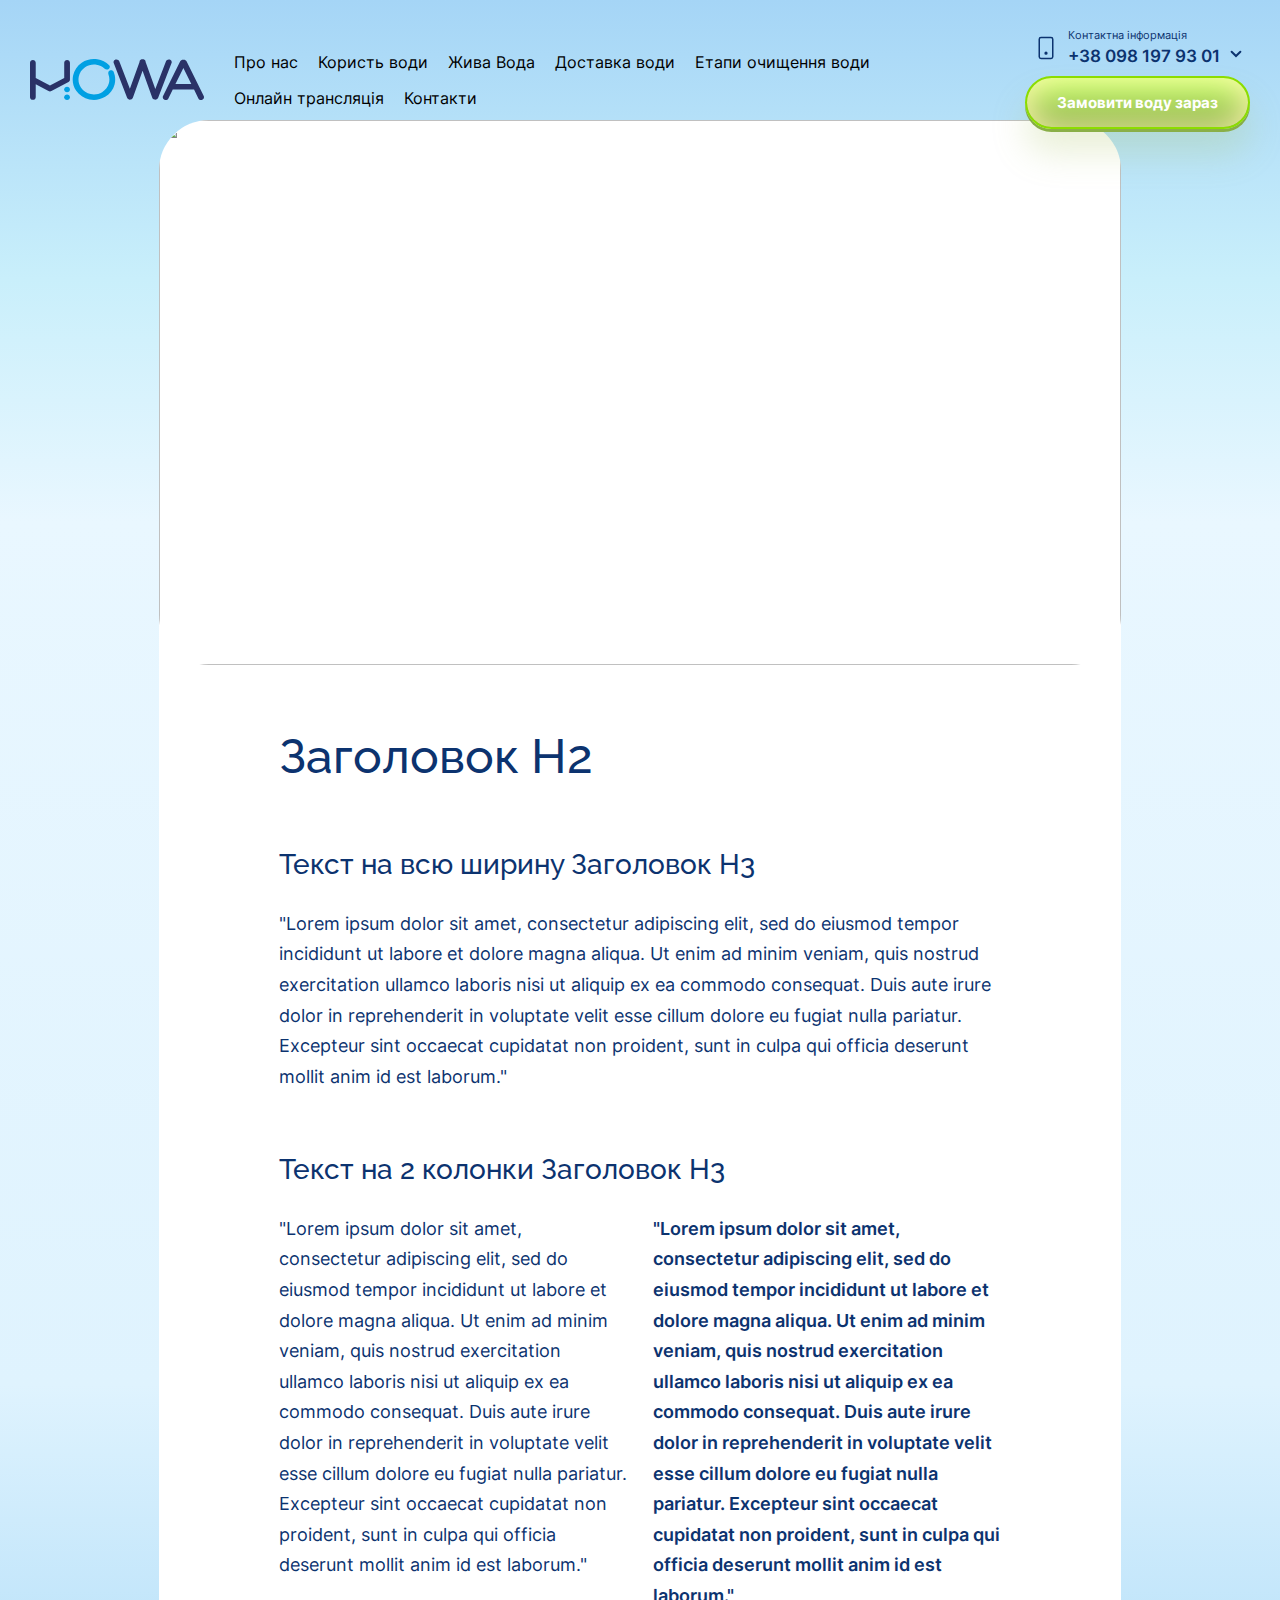
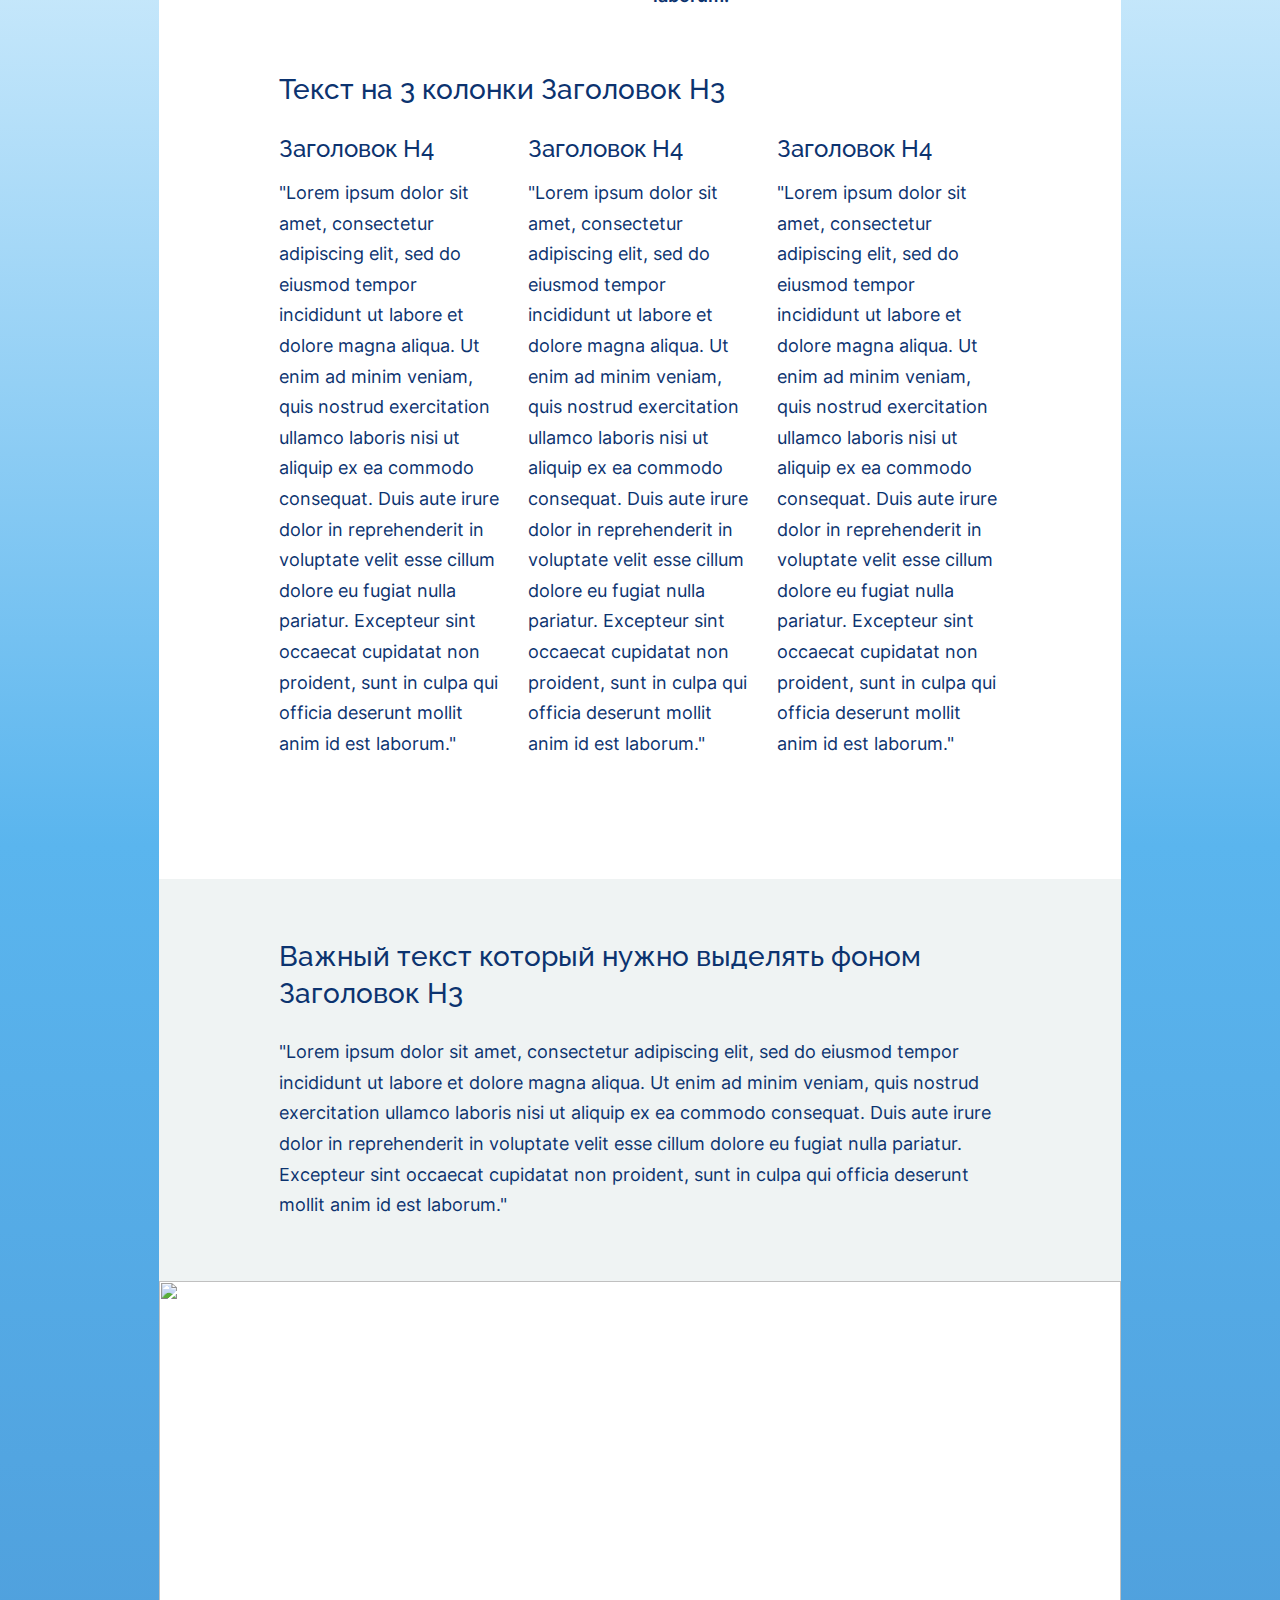
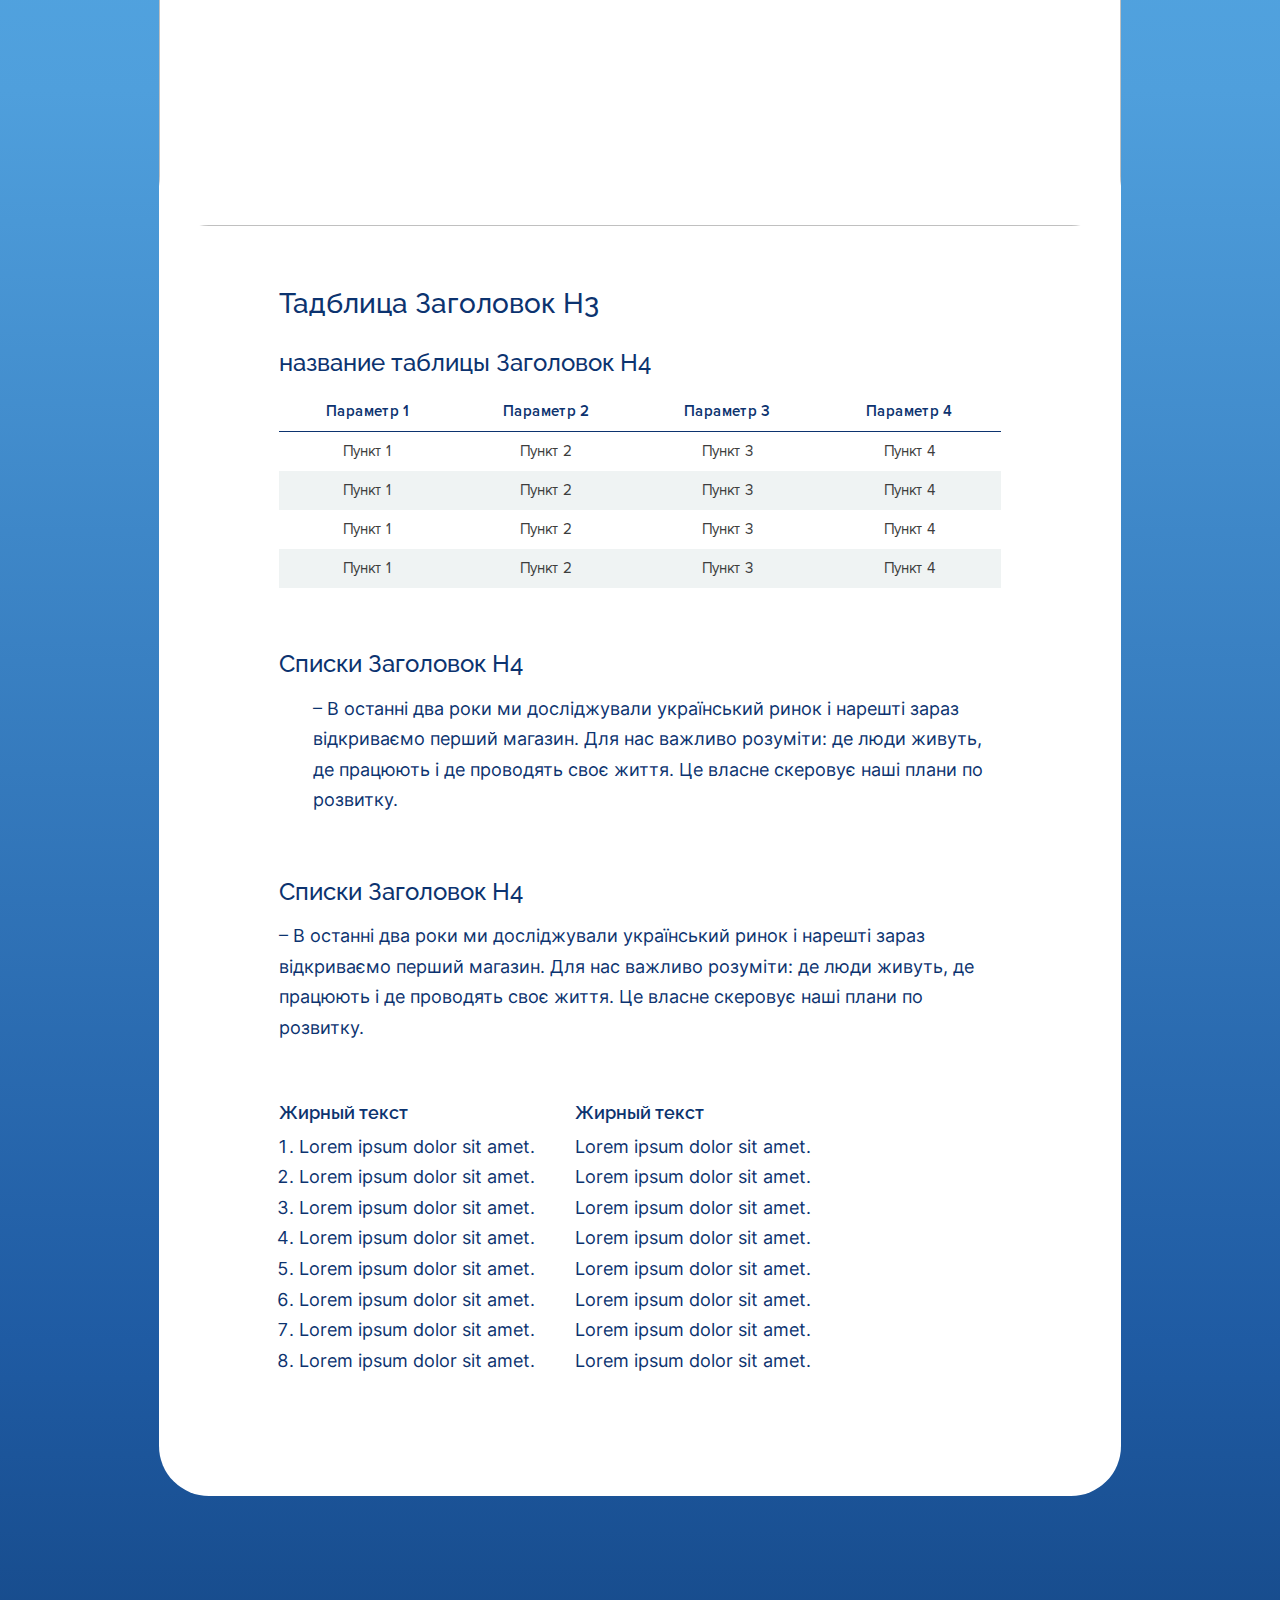
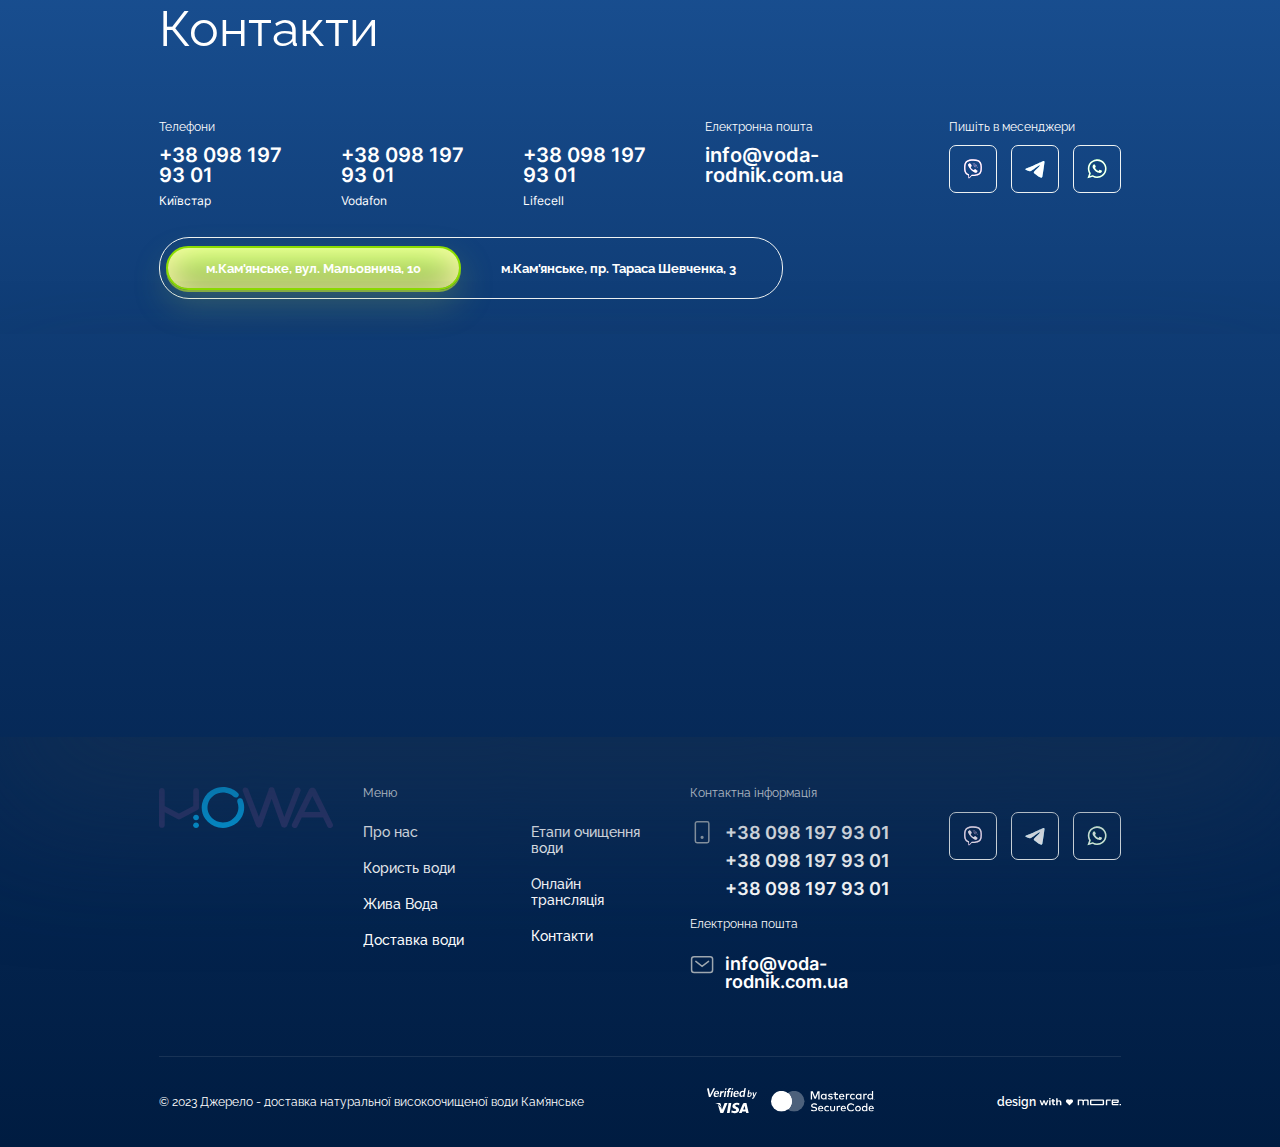
==== template.html @ c8706d74 "s" ====
<!DOCTYPE html>
<html lang="en">

<!DOCTYPE html>
<html lang="ru">
<head>
    <meta charset="utf-8">
    <meta http-equiv="X-UA-Compatible" content="IE=edge">
    <meta name="viewport" content="width=device-width, initial-scale=1.0">
    <title>Название</title>
    <meta name="description" content="Описание">
    <meta name="keywords" content="Ключевики">
    <meta name="author" content="Автор">
    <meta name="image" content="img/logo.png">
    <meta property="og:type" content="website">
    <meta property="og:title" content="Название">
    <meta property="og:description" content="Описание">
    <meta property="og:image" content="img/logo.png">
    <meta property="og:url" content="https://example.com">
    <link rel="apple-touch-icon" sizes="57x57" href="img/apple-icon-57x57.png">
    <link rel="apple-touch-icon" sizes="60x60" href="img/apple-icon-60x60.png">
    <link rel="apple-touch-icon" sizes="72x72" href="img/apple-icon-72x72.png">
    <link rel="apple-touch-icon" sizes="76x76" href="img/apple-icon-76x76.png">
    <link rel="apple-touch-icon" sizes="114x114" href="img/apple-icon-114x114.png">
    <link rel="apple-touch-icon" sizes="120x120" href="img/apple-icon-120x120.png">
    <link rel="apple-touch-icon" sizes="144x144" href="img/apple-icon-144x144.png">
    <link rel="apple-touch-icon" sizes="152x152" href="img/apple-icon-152x152.png">
    <link rel="apple-touch-icon" sizes="180x180" href="img/apple-icon-180x180.png">
    <link rel="icon" type="image/png" sizes="192x192" href="img/android-icon-192x192.png">
    <link rel="icon" type="image/png" sizes="32x32" href="img/favicon-32x32.png">
    <link rel="icon" type="image/png" sizes="96x96" href="img/favicon-96x96.png">
    <link rel="icon" type="image/png" sizes="16x16" href="img/favicon-16x16.png">
    <link rel="manifest" href="img/manifest.json">
    <meta name="msapplication-TileImage" content="img/ms-icon-144x144.png">
    <meta name="msapplication-TileColor" content="#ffffff">
    <meta name="theme-color" content="#ffffff">
    <meta name="apple-mobile-web-app-title" content="Название">
    <meta name="apple-mobile-web-app-capable" content="yes">
    <meta name="format-detection" content="telephone=no">
    <meta name="format-detection" content="address=no">
    <link rel="stylesheet" href="https://cdn.jsdelivr.net/npm/swiper@8/swiper-bundle.min.css?_v=20230708220928" />
    <link rel="stylesheet" href="css/style.min.css?_v=20230708220928">
</head>

<body>
    <div class="wrapper">
        <header class="header">
    <div class="header__container">
        <div class="header__body">
            <a href="#" class="header__logo">
                <img src="img/logo.svg" alt="">
            </a>
            <nav id="menuBody" class="header__menu menu">
                <ul class="menu__list">
                    <li>
                        <a href="#" class="menu__link">
                            Про нас
                        </a>
                    </li>
                    <li>
                        <a href="#" class="menu__link">
                            Користь води
                        </a>
                    </li>
                    <li>
                        <a href="#" class="menu__link _new">
                            Жива Вода
                        </a>
                    </li>
                    <li>
                        <a href="#" class="menu__link">
                            Доставка води
                        </a>
                    </li>
                    <li>
                        <a href="#" class="menu__link">
                            Етапи очищення води
                        </a>
                    </li>
                    <li>
                        <a href="#" data-goto=".broadcast" class="menu__link">
                            Онлайн трансляція
                        </a>
                    </li>

                    <li>
                        <a href="#" data-goto=".contacts" class="menu__link">
                            Контакти
                        </a>
                    </li>
                </ul>
            </nav>
            <div class="header__right">
                <div class="header__items header-items">
                    <div class="header-items__icon">
                        <img src="img/icons/phone.svg" alt="">
                    </div>
                    <div class="header-items__content">
                        <div class="header-items__label">
                            Контактна інформація
                        </div>
                        <div class="header-items__dropdown header-items-dropdown">
                            <button type="button" class="header-items-dropdown__content">
                                <div class="header-items__link">+38 098 197 93 01</div>
                                <span class="header-items__arrow">
                                    <img src="img/icons/arrow.svg" alt="">
                                </span>
                            </button>
                            <ul class="header-items-dropdown__list">
                                <li>
                                    <a href="tel:+38 098 197 93 01" class="header-items-dropdown__link">+38 098 197 93 01</a>
                                </li>
                                <li>
                                    <a href="tel:+38 098 197 93 01" class="header-items-dropdown__link">+38 098 197 93 01</a>
                                </li>
                            </ul>
                        </div>
                    </div>
                </div>
                <a href="#" class="header__button button">
                    Замовити воду зараз
                </a>
                <button id="menuIcon" type="button" class="header__menu-icon">
                    <span></span>
                </button>
            </div>
        </div>
    </div>
</header>
        <main class="main">
            <section class="text-page _has-bottom-item">
    <div class="text-page__container container">
        <div class="text-page__body">
            <div class="text-page__intro text-page-intro">
                <div class="text-page-intro__image">
                    <picture><source srcset="img/text-page-intro.webp" type="image/webp"><img src="img/text-page-intro.png" alt=""></picture>
                </div>
                <div class="text-page-intro__content">
                    <h1 class="text-page-intro__title title">
                        Заголовок Н1
                    </h1>
                    <p>
                        Текст опису
                    </p>
                </div>
            </div>
            <div class="text-page__content text-page-content">
                <div class="text-page-content__container">
                    <h2>
                        Заголовок Н2
                    </h2>
                    <div class="text-page-content__item">
                        <h3>
                            Текст на всю ширину Заголовок Н3
                        </h3>
                        <p>
                            "Lorem ipsum dolor sit amet, consectetur adipiscing elit, sed do eiusmod tempor incididunt ut labore et dolore magna aliqua. Ut enim ad minim veniam, quis nostrud exercitation ullamco laboris nisi ut aliquip ex ea commodo consequat. Duis aute irure dolor in reprehenderit in voluptate velit esse cillum dolore eu fugiat nulla pariatur. Excepteur sint occaecat cupidatat non proident, sunt in culpa qui officia deserunt mollit anim id est laborum."
                        </p>
                    </div>
                    <div class="text-page-content__item">
                        <h3>
                            Текст на 2 колонки Заголовок Н3
                        </h3>
                        <div class="text-page-content__row text-page-content__row_col-2">
                            <p>
                                "Lorem ipsum dolor sit amet, consectetur adipiscing elit, sed do eiusmod tempor incididunt ut labore et dolore magna aliqua. Ut enim ad minim veniam, quis nostrud exercitation ullamco laboris nisi ut aliquip ex ea commodo consequat. Duis aute irure dolor in reprehenderit in voluptate velit esse cillum dolore eu fugiat nulla pariatur. Excepteur sint occaecat cupidatat non proident, sunt in culpa qui officia deserunt mollit anim id est laborum."
                            </p>
                            <p class="bold">
                                "Lorem ipsum dolor sit amet, consectetur adipiscing elit, sed do eiusmod tempor incididunt ut labore et dolore magna aliqua. Ut enim ad minim veniam, quis nostrud exercitation ullamco laboris nisi ut aliquip ex ea commodo consequat. Duis aute irure dolor in reprehenderit in voluptate velit esse cillum dolore eu fugiat nulla pariatur. Excepteur sint occaecat cupidatat non proident, sunt in culpa qui officia deserunt mollit anim id est laborum."
                            </p>
                        </div>
                    </div>
                    <div class="text-page-content__item">
                        <h3>
                            Текст на 3 колонки Заголовок Н3
                        </h3>
                        <div class="text-page-content__row text-page-content__row_col-3">
                            <div class="text-page-content__column">
                                <h4>
                                    Заголовок Н4
                                </h4>
                                <p>
                                    "Lorem ipsum dolor sit amet, consectetur adipiscing elit, sed do eiusmod tempor incididunt ut labore et dolore magna aliqua. Ut enim ad minim veniam, quis nostrud exercitation ullamco laboris nisi ut aliquip ex ea commodo consequat. Duis aute irure dolor in reprehenderit in voluptate velit esse cillum dolore eu fugiat nulla pariatur. Excepteur sint occaecat cupidatat non proident, sunt in culpa qui officia deserunt mollit anim id est laborum."
                                </p>
                            </div>
                            <div class="text-page-content__column">
                                <h4>
                                    Заголовок Н4
                                </h4>
                                <p>
                                    "Lorem ipsum dolor sit amet, consectetur adipiscing elit, sed do eiusmod tempor incididunt ut labore et dolore magna aliqua. Ut enim ad minim veniam, quis nostrud exercitation ullamco laboris nisi ut aliquip ex ea commodo consequat. Duis aute irure dolor in reprehenderit in voluptate velit esse cillum dolore eu fugiat nulla pariatur. Excepteur sint occaecat cupidatat non proident, sunt in culpa qui officia deserunt mollit anim id est laborum."
                                </p>
                            </div>
                            <div class="text-page-content__column">
                                <h4>
                                    Заголовок Н4
                                </h4>
                                <p>
                                    "Lorem ipsum dolor sit amet, consectetur adipiscing elit, sed do eiusmod tempor incididunt ut labore et dolore magna aliqua. Ut enim ad minim veniam, quis nostrud exercitation ullamco laboris nisi ut aliquip ex ea commodo consequat. Duis aute irure dolor in reprehenderit in voluptate velit esse cillum dolore eu fugiat nulla pariatur. Excepteur sint occaecat cupidatat non proident, sunt in culpa qui officia deserunt mollit anim id est laborum."
                                </p>
                            </div>
                        </div>
                    </div>
                </div>

            </div>
            <div class="text-page-content__item _has-bg">
                <h3>
                    Важный текст который нужно выделять фоном Заголовок Н3
                </h3>
                <p>
                    "Lorem ipsum dolor sit amet, consectetur adipiscing elit, sed do eiusmod tempor incididunt ut labore et dolore magna aliqua. Ut enim ad minim veniam, quis nostrud exercitation ullamco laboris nisi ut aliquip ex ea commodo consequat. Duis aute irure dolor in reprehenderit in voluptate velit esse cillum dolore eu fugiat nulla pariatur. Excepteur sint occaecat cupidatat non proident, sunt in culpa qui officia deserunt mollit anim id est laborum."
                </p>
            </div>
        </div>
    </div>
</section>

<section class="text-page _has-top-item">
    <div class="text-page__container container">
        <div class="text-page__body">
            <div class="text-page__intro text-page-intro _sub">
                <div class="text-page-intro__image">
                    <picture><source srcset="img/text-page-intro.webp" type="image/webp"><img src="img/text-page-intro.png" alt=""></picture>
                </div>
                <div class="text-page-intro__content">
                    <h2 class="text-page-intro__subtitle">
                        Заголовок Н1
                    </р>
                    <p>
                        Текст опису
                    </p>
                </div>
            </div>
            <div class="text-page__content text-page-content">
                <div class="text-page-content__container">
                    <div class="text-page-content__item">
                        <h3>
                            Тадблица Заголовок Н3
                        </h3>
                        <h4>
                            название таблицы Заголовок Н4
                        </h4>
                        <div class="text-page__table text-page-table">
                            <div class="text-page-table__wrapper">
                                <table>
                                    <thead>
                                        <tr>
                                            <th>
                                                Параметр 1
                                            </th>
                                            <th>
                                                Параметр 2
                                            </th>
                                            <th>
                                                Параметр 3
                                            </th>
                                            <th>
                                                Параметр 4
                                            </th>
                                        </tr>
                                    </thead>
                                    <tbody>
                                        <tr>
                                            <td>
                                                Пункт 1
                                            </td>
                                            <td>
                                                Пункт 2
                                            </td>
                                            <td>
                                                Пункт 3
                                            </td>
                                            <td>
                                                Пункт 4
                                            </td>
                                        </tr>
                                        <tr>
                                            <td>
                                                Пункт 1
                                            </td>
                                            <td>
                                                Пункт 2
                                            </td>
                                            <td>
                                                Пункт 3
                                            </td>
                                            <td>
                                                Пункт 4
                                            </td>
                                        </tr>
                                        <tr>
                                            <td>
                                                Пункт 1
                                            </td>
                                            <td>
                                                Пункт 2
                                            </td>
                                            <td>
                                                Пункт 3
                                            </td>
                                            <td>
                                                Пункт 4
                                            </td>
                                        </tr>
                                        <tr>
                                            <td>
                                                Пункт 1
                                            </td>
                                            <td>
                                                Пункт 2
                                            </td>
                                            <td>
                                                Пункт 3
                                            </td>
                                            <td>
                                                Пункт 4
                                            </td>
                                        </tr>
                                    </tbody>
                                </table>
                            </div>
                           
                        </div>
                    </div>
                    <div class="text-page-content__item">
                        <h4>
                            Списки Заголовок Н4
                        </h4>
                        <blockquote>
                            – В останні два роки ми досліджували український ринок і нарешті зараз відкриваємо перший магазин. Для нас важливо розуміти: де люди живуть, де працюють і де проводять своє життя. Це власне скеровує наші плани по розвитку.
                        </blockquote>
                    </div>
                    <div class="text-page-content__item">
                        <h4>
                            Списки Заголовок Н4
                        </h4>
                        <p>
                            – В останні два роки ми досліджували український ринок і нарешті зараз відкриваємо перший магазин. Для нас важливо розуміти: де люди живуть, де працюють і де проводять своє життя. Це власне скеровує наші плани по розвитку.
                        </p>
                    </div>
                </div>
                <div class="text-page-content__item ">
                    <div class="text-page-content__lists">
                        <div class="text-page-content__list-item">
                            <div class="text-page-content__label">
                                Жирный текст
                            </div>
                            <ol>
                                <li>
                                    Lorem ipsum dolor sit amet.
                                </li>
                                <li>
                                    Lorem ipsum dolor sit amet.
                                </li>
    
                                <li>
                                    Lorem ipsum dolor sit amet.
                                </li>
                                <li>
                                    Lorem ipsum dolor sit amet.
                                </li>
                                <li>
                                    Lorem ipsum dolor sit amet.
                                </li>
                                <li>
                                    Lorem ipsum dolor sit amet.
                                </li>
    
                                <li>
                                    Lorem ipsum dolor sit amet.
                                </li>
                                <li>
                                    Lorem ipsum dolor sit amet.
                                </li>
                            </ol>
                        </div>
                        <div class="text-page-content__list-item">
                            <div class="text-page-content__label">
                                Жирный текст
                            </div>
                            <ul>
                                <li>
                                    Lorem ipsum dolor sit amet.
                                </li>
                                <li>
                                    Lorem ipsum dolor sit amet.
                                </li>
    
                                <li>
                                    Lorem ipsum dolor sit amet.
                                </li>
                                <li>
                                    Lorem ipsum dolor sit amet.
                                </li>
                                <li>
                                    Lorem ipsum dolor sit amet.
                                </li>
                                <li>
                                    Lorem ipsum dolor sit amet.
                                </li>
    
                                <li>
                                    Lorem ipsum dolor sit amet.
                                </li>
                                <li>
                                    Lorem ipsum dolor sit amet.
                                </li>
                            </ul>
                        </div>
                    </div>
                </div>
            </div>
        </div>
    </div>
</section>
             <section class="contacts tab-section">
    <div class="contacts__container container">
        <div class="contacts__body">
            <h2 class="contacts__title title section__top">
                Контакти
            </h2>
            <div class="contacts__row">
                <div class="contacts__left">
                    <div class="contacts__label">
                        Телефони
                    </div>
                    <div class="contacts__links">
                        <a href="tel:+38 098 197 93 01" class="contacts__link">
                            +38 098 197 93 01
                            <span>Київстар</span>
                        </a>
                        <a href="tel:+38 098 197 93 01" class="contacts__link">
                            +38 098 197 93 01
                            <span>Vodafon</span>
                        </a>
                        <a href="tel:+38 098 197 93 01" class="contacts__link">
                            +38 098 197 93 01
                            <span>Lifecell</span>
                        </a>
                    </div>

                </div>
                <div class="contacts__middle">
                    <div class="contacts__label">
                        Електронна пошта
                    </div>
                    <a href="mailto:info@voda-rodnik.com.ua" class="contacts__link">
                        info@voda-rodnik.com.ua
                    </a>
                </div>
                <div class="contacts__right">
                    <div class="contacts__label">
                        Пишіть в месенджери
                    </div>
                    <div class="contacts__socials">
                        <a href="#" class="contacts__social-link">
                            <img src="img/icons/viber.svg" alt="">
                        </a>
                        <a href="#" class="contacts__social-link">
                            <img src="img/icons/telega.svg" alt="">
                        </a>
                        <a href="#" class="contacts__social-link">
                            <img src="img/icons/WhatsApp.svg" alt="">
                        </a>
                    </div>
                </div>
            </div>
        </div>
        <div class="contacts__wrapper">
            <div class="contacts__buttons">
                <button type="button" class="contacts__button tab__btn _active">
                    <span>м.Кам'янське, вул. Мальовнича, 10</span>
                    
                </button>
                <button type="button" class="contacts__button tab__btn ">
                    <span> м.Кам'янське, пр. Тараса Шевченка, 3</span>
                   
                </button>
            </div>
        </div>
       
    </div>
    <div class="contacts__map">
        <div class="contacts__map-item tab__slide _active">
            <iframe src="https://www.google.com/maps/embed?pb=!1m18!1m12!1m3!1d2636.594251889637!2d22.284338776256405!3d48.636745971302894!2m3!1f0!2f0!3f0!3m2!1i1024!2i768!4f13.1!3m3!1m2!1s0x47391830ccabbdd9%3A0xfbc92c53608a198a!2z0JzQsNC70YzQvtCy0L3QuNGH0LAsIDEwLCDQo9C20LPQvtGA0L7QtCwg0JfQsNC60LDRgNC_0LDRgtGB0YzQutCwINC-0LHQu9Cw0YHRgtGMLCDQo9C60YDQsNC40L3QsCwgODgwMDA!5e0!3m2!1sru!2srs!4v1688739239847!5m2!1sru!2srs" style="border:0;" allowfullscreen="" loading="lazy" referrerpolicy="no-referrer-when-downgrade"></iframe>
        </div>
        <div class="contacts__map-item tab__slide ">
            <iframe src="https://www.google.com/maps/embed?pb=!1m18!1m12!1m3!1d2642.8604561559637!2d34.608508976249!3d48.51673967128785!2m3!1f0!2f0!3f0!3m2!1i1024!2i768!4f13.1!3m3!1m2!1s0x40dbdba7dee20969%3A0x60dd41897fd92d33!2z0L_RgNC-0YHQvy4g0KLQsNGA0LDRgdCwINCo0LXQstGH0LXQvdC60LAsIDMsINCa0LDQvOKAmdGP0L3RgdGM0LrQtSwg0JTQvdGW0L_RgNC-0L_QtdGC0YDQvtCy0YHRjNC60LAg0L7QsdC70LDRgdGC0YwsINCj0LrRgNCw0LjQvdCwLCA1MTkwOQ!5e0!3m2!1sru!2srs!4v1688739274120!5m2!1sru!2srs"style="border:0;" allowfullscreen="" loading="lazy" referrerpolicy="no-referrer-when-downgrade"></iframe>
        </div>
    </div>
</section>
        </main>
        <footer class="footer">
    <div class="footer__container container">
        <div class="footer__body">
            <a href="/index.html" class="footer__logo">
                <img src="img/logo.svg" alt="logo">
            </a>
            <div class="footer__content">
                <nav class="footer__menu footer-menu">
                    <div class="footer-menu__label">
                        Меню
                    </div>
                    <ul class="footer-menu__list">
                        <li>
                            <a href="#" class="footer-menu__link">
                                Про нас
                            </a>
                        </li>
                        <li>
                            <a href="#" class="footer-menu__link">
                                Користь води
                            </a>
                        </li>
                        <li>
                            <a href="#" class="footer-menu__link">
                                Жива Вода
                            </a>
                        </li>
                        <li>
                            <a href="#" class="footer-menu__link">
                                Доставка води
                            </a>
                        </li>
                        <li>
                            <a href="#" data-goto=".about-company" class="footer-menu__link">
                                Етапи очищення води
                            </a>
                        </li>
                        <li>
                            <a href="#" data-goto=".broadcast" class="footer-menu__link">
                                Онлайн трансляція
                            </a>
                        </li>
                        <li>
                            <a href="" data-goto=".contacts" class="footer-menu__link">
                                Контакти
                            </a>
                        </li>
                    </ul>
                </nav>
                <div class="footer__links footer-links">
                    <div class="footer-links__label">
                        Контактна інформація
                    </div>
                    <div class="footer-links__content">
                        <div class="footer-links__icon">
                            <svg width="25" height="25" viewBox="0 0 25 25" fill="none"
                                xmlns="http://www.w3.org/2000/svg">
                                <path
                                    d="M5.3418 3.42115C5.3418 2.46961 6.11194 1.69824 7.06195 1.69824H17.1216C18.0717 1.69824 18.8418 2.46962 18.8418 3.42115V14.1165V20.9753C18.8418 21.9269 18.0717 22.6982 17.1216 22.6982H10.1466H7.06195C6.11194 22.6982 5.3418 21.9269 5.3418 20.9753L5.3418 18.2559L5.3418 3.42115Z"
                                    stroke="#9FA8B0" stroke-width="1.5" />
                                <circle cx="12.0918" cy="17.3527" r="0.859497" fill="#464646" stroke="#9FA8B0"
                                    stroke-width="1.5" />
                            </svg>
                        </div>
                        <div class="footer-links__row">
                            <a href="tel:+38 098 197 93 01" class="footer-links__link">
                                +38 098 197 93 01
                            </a>
                            <a href="tel:+38 098 197 93 01" class="footer-links__link">
                                +38 098 197 93 01
                            </a>
                            <a href="tel:+38 098 197 93 01" class="footer-links__link">
                                +38 098 197 93 01
                            </a>
                        </div>
                    </div>
                    <div class="footer-links__label">
                        Електронна пошта
                    </div>
                    <div class="footer-links__content">
                        <div class="footer-links__icon">
                            <svg width="25" height="25" viewBox="0 0 25 25" fill="none"
                                xmlns="http://www.w3.org/2000/svg">
                                <path
                                    d="M5.82879 10.3679L12.0918 15.4096L18.5493 10.3679M4.05044 21.4096H20.1332C21.491 21.4096 22.5918 20.3088 22.5918 18.951V8.11294C22.5918 6.75507 21.491 5.6543 20.1331 5.6543H4.05044C2.69257 5.6543 1.5918 6.75507 1.5918 8.11294L1.5918 18.951C1.5918 20.3088 2.69257 21.4096 4.05044 21.4096Z"
                                    stroke="#9FA8B0" stroke-width="1.5" stroke-linecap="round" />
                            </svg>

                        </div>
                        <div class="footer-links__row">
                            <a href="mailto:info@voda-rodnik.com.ua" class="footer-links__link">
                                info@voda-rodnik.com.ua
                            </a>
                        </div>
                    </div>
                </div>
                <div class="footer__socials footer-socials">
                    <div class="footer__label">

                    </div>
                    <div class="footer-socials__row">
                        <a href="#" class="footer-socials__link">
                            <img src="img/icons/viber.svg" alt="viber">
                        </a>
                        <a href="#" class="footer-socials__link">
                            <img src="img/icons/telega.svg" alt="telega">
                        </a>
                        <a href="#" class="footer-socials__link">
                            <img src="img/icons/WhatsApp.svg" alt="WhatsApp">
                        </a>
                    </div>
                </div>
            </div>
        </div>
        <div class="footer__bottom footer-bottom">
            <div class="footer-bottom__copy">
                © 2023 Джерело - доставка натуральної високоочищеної води Кам'янське
            </div>
            <div class="footer-bottom__icons">
                <div class="footer-bottom__icon">
                    <svg width="50" height="27" viewBox="0 0 50 27" fill="none" xmlns="http://www.w3.org/2000/svg">
                        <path fill-rule="evenodd" clip-rule="evenodd"
                            d="M3.51017 9.98974H1.88014L0 1.52305L1.80132 1.22211L3.08788 7.84817L6.36449 1.30964H8.09482L3.51017 9.98974Z"
                            fill="white" />
                        <path fill-rule="evenodd" clip-rule="evenodd"
                            d="M11.9866 7.2227H8.0998C7.99367 8.39998 8.54133 8.91367 9.46922 8.91367C10.2467 8.91367 10.9306 8.62537 11.6665 8.16201L11.6608 9.33928C10.9389 9.79024 10.1048 10.0784 9.12673 10.0784C7.43424 10.0784 6.31645 9.11389 6.65238 6.93431C6.95515 4.96807 8.31702 3.77845 9.89682 3.77845C11.7149 3.77845 12.3194 5.14359 12.0552 6.85954C12.036 6.98473 12 7.13499 11.9866 7.2227ZM9.69928 4.81799C9.09734 4.81799 8.53495 5.29367 8.26974 6.28336H10.6769C10.7213 5.34379 10.4263 4.81799 9.69928 4.81799ZM14.5201 6.4838L13.9857 9.95318H12.4813L13.4131 3.90334H14.6921L14.6929 5.11841C15.2022 4.41708 15.8948 3.82856 16.8427 3.77845L16.8514 5.26875C15.9014 5.33145 15.0467 5.83233 14.5201 6.4838ZM16.8316 9.95318L17.7638 3.90334H19.2682L18.3364 9.95318H16.8316ZM18.6849 2.889C18.1835 2.889 17.8362 2.5382 17.9134 2.03732C17.9925 1.52385 18.4498 1.16047 18.9512 1.16047C19.4402 1.16047 19.7853 1.52385 19.7063 2.03732C19.629 2.5382 19.1739 2.889 18.6849 2.889ZM23.4351 2.25011C22.9208 2.25011 22.6103 2.47549 22.5274 3.01441L22.3902 3.90334H23.5438L23.5427 5.13074H22.2012L21.4581 9.95318H19.9663L20.7093 5.13074H19.8316L20.0207 3.90334H20.8982L21.0584 2.86381C21.2648 1.52385 22.1946 1.02272 23.4359 1.02272C23.6993 1.02272 23.896 1.04791 24.0428 1.07283L24.0541 2.30022C23.9073 2.2753 23.6856 2.25011 23.4351 2.25011ZM23.4513 9.95318L24.3834 3.90334H25.8878L24.956 9.95318H23.4513ZM25.3045 2.889C24.8031 2.889 24.456 2.5382 24.5332 2.03732C24.6122 1.52385 25.0695 1.16047 25.5709 1.16047C26.0599 1.16047 26.4053 1.52385 26.3262 2.03732C26.249 2.5382 25.7936 2.889 25.3045 2.889ZM31.7212 7.2227H27.8343C27.7283 8.39998 28.2758 8.91367 29.2037 8.91367C29.9812 8.91367 30.6649 8.62537 31.401 8.16201L31.395 9.33928C30.6735 9.79024 29.8391 10.0784 28.861 10.0784C27.1686 10.0784 26.0509 9.11389 26.3866 6.93431C26.6897 4.96807 28.0515 3.77845 29.6313 3.77845C31.4494 3.77845 32.054 5.14359 31.7898 6.85954C31.7703 6.98473 31.7346 7.13499 31.7212 7.2227ZM29.4336 4.81799C28.8316 4.81799 28.2693 5.29367 28.0042 6.28336H30.4114C30.4558 5.34379 30.1605 4.81799 29.4336 4.81799ZM36.1778 9.95318L36.1815 9.11389C35.6759 9.62758 35.0174 10.0784 34.1772 10.0784C32.9107 10.0784 32.0403 9.13906 32.3547 7.09724C32.7019 4.84291 34.0976 3.84089 35.5017 3.84089C36.0788 3.84089 36.5274 3.94112 36.8714 4.06628L37.321 1.14787L38.8622 0.910156L37.4692 9.95318H36.1778ZM36.6804 5.30627C36.3314 5.13074 36.0564 5.04311 35.5424 5.04311C34.7524 5.04311 34.0774 5.68199 33.8727 7.00989C33.6916 8.1869 34.1081 8.73815 34.7726 8.73815C35.3241 8.73815 35.8006 8.41283 36.2789 7.91163L36.6804 5.30627ZM42.078 10.0102C41.3657 10.0102 40.7853 9.89602 40.2448 9.70658L41.2344 3.28361L42.4016 3.1031L41.9735 5.88298C42.3147 5.5794 42.7888 5.27583 43.3682 5.27583C44.3368 5.27583 44.9855 5.99711 44.7486 7.53383C44.4886 9.22245 43.4459 10.0102 42.078 10.0102ZM42.9187 6.28126C42.5388 6.28126 42.1574 6.53763 41.8199 6.87949L41.4997 8.95698C41.7243 9.04227 41.8798 9.08028 42.2026 9.08028C42.9243 9.08028 43.4286 8.64397 43.5893 7.60024C43.7254 6.71782 43.4317 6.28126 42.9187 6.28126ZM47.4336 10.1999C46.8514 11.3289 46.2751 11.6799 45.3918 11.6799C45.1922 11.6799 45.0814 11.6608 44.9813 11.6325L44.9739 10.6932C45.1202 10.7312 45.2771 10.7595 45.4955 10.7595C45.828 10.7595 46.1172 10.6079 46.3111 10.2757L46.4621 9.97214L45.4958 5.45608L46.7066 5.30443L47.2674 8.56785L48.7857 5.37082H49.9159L47.4336 10.1999Z"
                            fill="white" />
                        <path
                            d="M39.4467 16.0117H37.342C36.7056 16.0117 36.2162 16.2075 35.9225 16.8438L31.9088 25.997H34.7477C34.7477 25.997 35.2372 24.7733 35.3351 24.4797C35.6288 24.4797 38.4188 24.4797 38.8104 24.4797C38.9083 24.8223 39.153 25.9481 39.153 25.9481H41.6983L39.4467 16.0117ZM36.1183 22.4239C36.363 21.8365 37.1951 19.6338 37.1951 19.6338C37.1951 19.6828 37.4398 19.0465 37.5377 18.7038L37.7335 19.5849C37.7335 19.5849 38.272 21.9833 38.3699 22.4728H36.1183V22.4239Z"
                            fill="white" />
                        <path
                            d="M32.1049 22.7179C32.1049 24.7737 30.2449 26.1442 27.357 26.1442C26.1333 26.1442 24.9586 25.8995 24.3222 25.6058L24.7138 23.3542L25.0565 23.5011C25.9375 23.8926 26.5249 24.0395 27.6017 24.0395C28.3849 24.0395 29.217 23.7458 29.217 23.0605C29.217 22.62 28.8744 22.3263 27.7975 21.8368C26.7696 21.3474 25.3991 20.5642 25.3991 19.1447C25.3991 17.1868 27.3081 15.8652 30.0002 15.8652C31.0281 15.8652 31.9091 16.061 32.4475 16.3058L32.056 18.4595L31.8602 18.2637C31.3707 18.0679 30.7344 17.8721 29.8044 17.8721C28.7765 17.921 28.287 18.3616 28.287 18.7531C28.287 19.1937 28.8744 19.5363 29.8044 19.9768C31.3707 20.711 32.1049 21.5432 32.1049 22.7179Z"
                            fill="white" />
                        <path
                            d="M20.5046 16.0116L16.2462 25.9479H13.3583L10.9109 17.6268C12.673 18.7526 14.1414 20.5147 14.6799 21.7384L14.9735 22.7663L17.6167 15.9626H20.5046V16.0116Z"
                            fill="white" />
                        <path d="M21.6297 15.9626H24.3219L22.6087 25.9479H19.9166L21.6297 15.9626Z" fill="white" />
                        <path
                            d="M8.21759 16.1099L8.26654 15.9141H12.476C13.0634 15.9141 13.5039 16.1099 13.6508 16.7462L14.5808 21.1515C13.6508 18.802 11.4971 16.893 8.21759 16.1099Z"
                            fill="white" />
                    </svg>
                </div>
                <div class="footer-bottom__icon">
                    <svg width="104" height="22" viewBox="0 0 104 22" fill="none" xmlns="http://www.w3.org/2000/svg">
                        <g clip-path="url(#clip0_2523_1070)">
                            <circle cx="10.4061" cy="11.2586" r="10.4061" fill="white" />
                            <circle opacity="0.3" cx="23.0744" cy="11.2586" r="10.4061" fill="white" />
                            <path fill-rule="evenodd" clip-rule="evenodd"
                                d="M16.7403 3.00293C14.2643 4.90519 12.6683 7.89611 12.6683 11.2598C12.6683 14.6235 14.2643 17.6144 16.7403 19.5167C19.2163 17.6144 20.8122 14.6235 20.8122 11.2598C20.8122 7.89612 19.2163 4.90519 16.7403 3.00293Z"
                                fill="white" />
                            <path fill-rule="evenodd" clip-rule="evenodd"
                                d="M16.7403 19.5167C19.2163 17.6144 20.8122 14.6235 20.8122 11.2598C20.8122 7.89612 19.2163 4.90519 16.7403 3.00293C14.2643 4.90519 12.6683 7.89611 12.6683 11.2598C12.6683 14.6235 14.2643 17.6144 16.7403 19.5167Z"
                                fill="white" />
                            <path
                                d="M45.465 15.204C45.1338 14.9933 44.7771 14.8256 44.4037 14.705C44.0298 14.5857 43.6395 14.5257 43.2471 14.5271C43.0035 14.5249 42.7606 14.5526 42.5237 14.6096C42.3237 14.6562 42.1332 14.7369 41.9605 14.8482C41.8128 14.9437 41.6884 15.0712 41.5967 15.2213C41.5092 15.3697 41.4642 15.5394 41.4667 15.7117C41.4603 15.8643 41.4996 16.0154 41.5794 16.1456C41.6623 16.2688 41.7737 16.37 41.9042 16.4407C42.0665 16.5297 42.2399 16.5968 42.4197 16.6403C42.6467 16.6974 42.8767 16.7423 43.1085 16.7748L43.6543 16.8485C43.9712 16.8929 44.2841 16.9626 44.59 17.0568C44.8807 17.1442 45.1556 17.2775 45.4043 17.4517C45.6413 17.6188 45.8382 17.8367 45.9805 18.0896C46.1323 18.3764 46.2069 18.6979 46.1971 19.0224C46.2046 19.3943 46.1166 19.7618 45.9415 20.0898C45.773 20.3984 45.5376 20.6653 45.2527 20.8709C44.9473 21.0899 44.6056 21.253 44.2434 21.3525C43.8474 21.4641 43.4376 21.5196 43.0262 21.5174C42.7476 21.516 42.4695 21.4928 42.1945 21.448C41.901 21.4036 41.6114 21.3369 41.3281 21.2484C41.0595 21.1586 40.7987 21.0469 40.5484 20.9142C40.301 20.7877 40.0698 20.6319 39.8596 20.45L40.5484 19.4303C40.6973 19.565 40.8616 19.6814 41.0379 19.7774C41.4435 19.9999 41.8823 20.1552 42.3374 20.2374C42.5674 20.2804 42.8009 20.3021 43.0348 20.3025C43.2766 20.3056 43.5178 20.2808 43.7539 20.2287C43.9598 20.1837 44.1573 20.1061 44.3387 19.9988C44.4956 19.9063 44.6302 19.7804 44.7329 19.6299C44.8318 19.4826 44.8832 19.3084 44.8802 19.131C44.8863 18.8306 44.7171 18.5543 44.447 18.4236C44.0209 18.2249 43.5636 18.1016 43.0955 18.0592L42.4804 17.9724C42.1859 17.9314 41.8959 17.8632 41.614 17.7684C41.3433 17.6792 41.0899 17.5442 40.8646 17.3692C40.6418 17.1955 40.4599 16.9747 40.3318 16.7227C40.1855 16.4322 40.1112 16.1108 40.1152 15.7855C40.1087 15.4189 40.1935 15.0564 40.3621 14.731C40.5246 14.4248 40.7541 14.1592 41.0335 13.9544C41.3329 13.7368 41.6689 13.5752 42.0255 13.477C42.42 13.3648 42.8284 13.3093 43.2384 13.3121C43.7686 13.3053 44.2964 13.3829 44.8022 13.5422C45.2614 13.6912 45.6985 13.9014 46.1018 14.167L45.465 15.204ZM49.7751 15.8115C50.1309 15.8082 50.4835 15.8791 50.8104 16.0197C51.1178 16.153 51.3927 16.3513 51.6162 16.6012C51.8468 16.8641 52.0248 17.169 52.1404 17.4994C52.2709 17.8715 52.3353 18.2636 52.331 18.658V18.8836V19.1006H48.311C48.34 19.3216 48.4105 19.5351 48.5189 19.7297C48.6125 19.8969 48.7375 20.0442 48.8872 20.1636C49.0304 20.2756 49.1936 20.3595 49.368 20.411C49.548 20.464 49.7348 20.4903 49.9225 20.4891C50.2008 20.4869 50.4764 20.4355 50.7368 20.3371C51.0088 20.2348 51.262 20.0883 51.4863 19.9032L52.071 20.7494C51.765 21.0184 51.4065 21.2208 51.0184 21.3439C50.6377 21.4584 50.242 21.5154 49.8445 21.513C49.4624 21.5172 49.0829 21.448 48.7268 21.3092C48.4014 21.1788 48.1064 20.9823 47.8605 20.732C47.6101 20.4753 47.4154 20.1696 47.2887 19.8339C47.1488 19.4594 47.0798 19.0621 47.0851 18.6623C47.081 18.2672 47.1484 17.8746 47.2843 17.5037C47.4067 17.1686 47.5953 16.8616 47.8388 16.6012C48.0829 16.3477 48.3783 16.1495 48.7052 16.0197C49.0446 15.8797 49.4081 15.8075 49.7751 15.8071V15.8115ZM49.7535 16.8659C49.5615 16.8622 49.3705 16.8946 49.1903 16.9614C49.0283 17.0208 48.8807 17.1139 48.7571 17.2347C48.635 17.3605 48.5366 17.5076 48.467 17.6686C48.3887 17.8396 48.3348 18.0207 48.3067 18.2066H51.1137C51.0801 17.8399 50.9281 17.494 50.6805 17.2217C50.433 16.9779 50.0959 16.8476 49.7492 16.8615L49.7535 16.8659ZM56.0303 15.8115C56.4192 15.8078 56.805 15.8815 57.1652 16.0285C57.5015 16.1716 57.7985 16.3933 58.0316 16.6749L57.2735 17.4821C57.0992 17.3057 56.8973 17.1592 56.6758 17.0482C56.4552 16.9494 56.2156 16.9005 55.9739 16.905C55.7567 16.9027 55.5414 16.9455 55.3416 17.0308C55.151 17.1204 54.9813 17.249 54.8434 17.4083C54.6959 17.5665 54.5811 17.7523 54.5055 17.9551C54.3432 18.411 54.3432 18.9092 54.5055 19.3652C54.5806 19.5695 54.6954 19.7568 54.8434 19.9163C54.9861 20.0686 55.1585 20.1898 55.3502 20.2721C55.5501 20.3574 55.7654 20.4002 55.9826 20.3979C56.2378 20.3984 56.4897 20.3405 56.719 20.2287C56.938 20.1261 57.1397 19.99 57.3168 19.8252L58.049 20.6627C57.8057 20.9447 57.5002 21.1661 57.1566 21.3092C56.798 21.4566 56.4135 21.5304 56.026 21.5261C55.6256 21.5319 55.2281 21.4581 54.8563 21.3092C54.1737 21.0357 53.6386 20.4855 53.3835 19.7948C53.112 19.0643 53.112 18.2603 53.3835 17.5298C53.6387 16.8466 54.1682 16.3019 54.8434 16.0285C55.2189 15.8764 55.6209 15.801 56.026 15.8071L56.0303 15.8115ZM64.1091 19.0745C64.1192 19.4562 64.0452 19.8355 63.8926 20.1853C63.7629 20.4768 63.5706 20.7361 63.3295 20.9446C63.0944 21.1422 62.8217 21.2898 62.528 21.3785C61.9239 21.5639 61.2782 21.5639 60.674 21.3785C60.379 21.2897 60.105 21.1421 59.8683 20.9446C59.6256 20.7375 59.433 20.4778 59.3052 20.1853C59.1553 19.8347 59.0829 19.4558 59.0929 19.0745V15.9504H60.2798V18.9877C60.2738 19.2132 60.3075 19.4379 60.3794 19.6516C60.4394 19.8156 60.5357 19.964 60.661 20.0856C60.7839 20.2011 60.9323 20.2858 61.0942 20.3329C61.4333 20.4347 61.7948 20.4347 62.1338 20.3329C62.2957 20.2858 62.4442 20.2011 62.567 20.0856C62.6924 19.964 62.7886 19.8156 62.8486 19.6516C62.922 19.4382 62.9572 19.2135 62.9525 18.9877V15.9504H64.1395L64.1091 19.0745ZM68.4193 15.8115C68.5832 15.8108 68.747 15.8238 68.9088 15.8505C69.0569 15.8743 69.2021 15.9135 69.342 15.9677L69.0604 17.1392C68.9234 17.0705 68.7776 17.0209 68.6272 16.9918C68.4748 16.9588 68.3196 16.9413 68.1637 16.9397C67.9859 16.9375 67.8094 16.9699 67.6439 17.0351C67.4886 17.0969 67.3493 17.1933 67.2367 17.3172C67.1186 17.4511 67.0287 17.6075 66.9724 17.7771C66.906 17.9756 66.8737 18.1839 66.8772 18.3932V21.3743H65.6729V15.9504H66.8425V16.5621C67.0093 16.3129 67.2417 16.1147 67.514 15.9894C67.7978 15.8648 68.1051 15.8026 68.415 15.8071L68.4193 15.8115ZM72.383 15.8115C72.7388 15.8082 73.0913 15.8791 73.4183 16.0197C73.7255 16.153 74.0004 16.3513 74.2239 16.6012C74.4623 16.8623 74.6477 17.1674 74.7697 17.4994C74.9002 17.8716 74.9647 18.2636 74.9603 18.658V18.8836V19.1006H70.9144C70.9434 19.3216 71.014 19.5351 71.1224 19.7297C71.2159 19.8969 71.341 20.0442 71.4905 20.1636C71.6339 20.2756 71.797 20.3595 71.9714 20.411C72.1514 20.464 72.3382 20.4903 72.5258 20.4891C72.8041 20.4869 73.0798 20.4355 73.3403 20.3371C73.6122 20.2348 73.8654 20.0883 74.0896 19.9032L74.6788 20.7451C74.3729 21.0142 74.0144 21.2166 73.6261 21.3395C73.2454 21.4541 72.8497 21.5112 72.4522 21.5088C72.0701 21.5128 71.6908 21.4436 71.3346 21.3048C71.0092 21.1744 70.7142 20.9779 70.4683 20.7277C70.2179 20.471 70.0232 20.1652 69.8964 19.8295C69.7566 19.4551 69.6875 19.0577 69.6929 18.658C69.6887 18.2628 69.7563 17.8704 69.8922 17.4994C70.0118 17.1649 70.1974 16.8581 70.438 16.5969C70.682 16.3433 70.9774 16.1452 71.3043 16.0154C71.6454 15.8764 72.0103 15.8055 72.3786 15.8071L72.383 15.8115ZM72.3612 16.8659C72.1692 16.8622 71.9782 16.8946 71.7981 16.9614C71.6361 17.0208 71.4884 17.1139 71.365 17.2347C71.2427 17.3605 71.1444 17.5076 71.0747 17.6686C70.9965 17.8396 70.9425 18.0207 70.9144 18.2066H73.7301C73.6966 17.8399 73.5445 17.494 73.2969 17.2217C73.0474 16.9756 72.7067 16.8451 72.3569 16.8615L72.3612 16.8659ZM80.0329 13.2861C80.3754 13.2849 80.7169 13.3228 81.0509 13.3989C81.3679 13.471 81.6748 13.5818 81.9649 13.7287C82.2423 13.8694 82.5001 14.0459 82.7316 14.2538C82.9575 14.4548 83.1517 14.6889 83.3078 14.948L82.2421 15.6596C82.0044 15.3086 81.6847 15.0212 81.3108 14.8222C80.9104 14.612 80.4631 14.5075 80.0113 14.5184C79.6288 14.5144 79.2492 14.5852 78.8937 14.7268C78.5678 14.8625 78.2731 15.0632 78.0273 15.3168C77.7733 15.5781 77.5744 15.8881 77.4425 16.2281C77.1597 16.9834 77.1597 17.8158 77.4425 18.5712C77.5744 18.9112 77.7733 19.221 78.0273 19.4824C78.2731 19.7359 78.5678 19.9367 78.8937 20.0725C79.2492 20.2141 79.6288 20.2848 80.0113 20.2808C80.8909 20.3001 81.7207 19.8723 82.2161 19.1439L83.2558 19.9076C83.0867 20.1557 82.8857 20.3804 82.658 20.5759C82.4345 20.7787 82.1872 20.9535 81.9216 21.0966C81.638 21.239 81.3384 21.3469 81.0292 21.4176C80.1395 21.6148 79.2115 21.5453 78.3608 21.218C77.3684 20.829 76.5832 20.0426 76.1949 19.0485C75.7887 17.9928 75.7887 16.8237 76.1949 15.7681C76.5832 14.774 77.3684 13.9875 78.3608 13.5986C78.8928 13.3871 79.4606 13.2809 80.0329 13.2861ZM87.0071 15.7942C87.4045 15.7896 87.799 15.8633 88.168 16.0111C88.5117 16.1485 88.8251 16.3518 89.0908 16.6099C89.3524 16.8669 89.5601 17.1738 89.7015 17.5125C89.9954 18.2387 89.9954 19.0511 89.7015 19.7774C89.5601 20.1161 89.3524 20.4229 89.0908 20.68C88.8251 20.938 88.5117 21.1414 88.168 21.2788C87.4213 21.5694 86.593 21.5694 85.8462 21.2788C85.5022 21.1422 85.1885 20.9387 84.9235 20.68C84.6595 20.4289 84.4474 20.1281 84.2998 19.7948C84.006 19.0685 84.006 18.2562 84.2998 17.5298C84.4403 17.1917 84.6464 16.885 84.9062 16.6272C85.1712 16.3685 85.4849 16.165 85.8289 16.0285C86.2043 15.8764 86.6065 15.801 87.0115 15.8071L87.0071 15.7942ZM87.0071 16.9093C86.7772 16.9069 86.5492 16.9496 86.3357 17.0351C86.1343 17.1156 85.9514 17.2368 85.7986 17.3909C85.6454 17.5479 85.5246 17.7338 85.4433 17.9376C85.27 18.3917 85.27 18.8938 85.4433 19.3479C85.5246 19.5518 85.6454 19.7375 85.7986 19.8946C85.9515 20.0486 86.1344 20.1697 86.3357 20.2504C86.7674 20.4197 87.2469 20.4197 87.6785 20.2504C88.0876 20.0897 88.4132 19.7683 88.5795 19.3609C88.7529 18.9069 88.7529 18.4047 88.5795 17.9507C88.4976 17.7461 88.3754 17.5601 88.2201 17.404C88.0653 17.25 87.8811 17.1291 87.6785 17.0482C87.4665 16.9632 87.2398 16.9204 87.0115 16.9223L87.0071 16.9093ZM93.4745 15.7942C94.1376 15.7684 94.772 16.066 95.1769 16.5925V13.208H96.3595V21.3699H95.1769V20.719C94.9881 20.9607 94.7486 21.1576 94.4752 21.2961C94.1637 21.4475 93.8206 21.5219 93.4745 21.513C92.7521 21.52 92.0585 21.2299 91.5556 20.7104C91.3044 20.4467 91.1085 20.1355 90.9795 19.7948C90.701 19.0565 90.701 18.242 90.9795 17.5037C91.1102 17.1678 91.306 16.8611 91.5556 16.6012C92.0585 16.0817 92.7521 15.7916 93.4745 15.7984V15.7942ZM93.6175 16.9093C93.382 16.9056 93.1485 16.9529 92.933 17.0482C92.7386 17.1355 92.5646 17.2627 92.4219 17.4213C92.2804 17.5824 92.1715 17.7695 92.1014 17.9724C91.9508 18.4081 91.9508 18.8818 92.1014 19.3175C92.1715 19.5203 92.2804 19.7074 92.4219 19.8686C92.5646 20.0272 92.7386 20.1543 92.933 20.2417C93.3655 20.422 93.8521 20.422 94.2846 20.2417C94.4798 20.1572 94.6552 20.0332 94.8001 19.8772C94.9412 19.7273 95.0528 19.5521 95.1293 19.3609C95.2876 18.9146 95.2876 18.4273 95.1293 17.9811C95.0549 17.7787 94.9416 17.593 94.7957 17.4344C94.6506 17.2787 94.4752 17.1547 94.2803 17.0698C94.0721 16.9748 93.8463 16.9245 93.6175 16.9223V16.9093ZM100.289 15.7942C100.644 15.7908 100.997 15.8617 101.324 16.0024C101.631 16.1355 101.906 16.3339 102.13 16.5839C102.36 16.8467 102.538 17.1517 102.654 17.4821C102.784 17.8541 102.849 18.2462 102.844 18.6405V18.8662V19.0832H98.846C98.8743 19.3043 98.9449 19.5179 99.0539 19.7123C99.1474 19.8796 99.2724 20.027 99.4221 20.1462C99.5654 20.2583 99.7286 20.3422 99.9029 20.3936C100.083 20.4465 100.27 20.4728 100.457 20.4717C100.736 20.4696 101.011 20.4181 101.272 20.3198C101.544 20.2175 101.797 20.0708 102.021 19.8859L102.61 20.7277C102.304 20.9966 101.946 21.199 101.558 21.3221C101.177 21.4368 100.781 21.4938 100.384 21.4914C100.002 21.4955 99.6223 21.4263 99.2662 21.2875C98.9408 21.157 98.6457 20.9606 98.3998 20.7104C98.1495 20.4536 97.9548 20.1478 97.828 19.8122C97.6881 19.4376 97.6191 19.0404 97.6245 18.6405C97.6203 18.2455 97.6878 17.8529 97.8236 17.4821C97.9461 17.1469 98.1347 16.84 98.3781 16.5795C98.6222 16.326 98.9176 16.1277 99.2446 15.9981C99.5773 15.8688 99.9315 15.804 100.289 15.8071V15.7942ZM103.412 21.3569V21.0966H103.52V21.0401H103.238V21.0966H103.36V21.3699L103.412 21.3569ZM103.953 21.3569V21.0271H103.867L103.767 21.2527L103.667 21.0271H103.581V21.3569H103.641V21.1095L103.732 21.3221H103.793L103.884 21.1095V21.3569H103.953ZM100.267 16.8485C100.075 16.8448 99.8838 16.8772 99.7037 16.944C99.5417 17.0034 99.394 17.0966 99.2706 17.2174C99.1483 17.3432 99.05 17.4903 98.9803 17.6513C98.9021 17.8222 98.8482 18.0034 98.82 18.1893H101.627C101.596 17.818 101.444 17.4671 101.194 17.1913C100.942 16.9598 100.608 16.8407 100.267 16.8615V16.8485Z"
                                fill="white" />
                            <path
                                d="M48.5949 9.43849H47.2693V2.67814L44.8738 8.62706H43.479L41.0921 2.74324V9.43849H39.7579V1.22455H41.7896L44.1764 7.09535L46.5589 1.22455H48.5905L48.5949 9.43849ZM55.5691 9.43849H54.3432V8.76595C54.1474 9.01653 53.8989 9.22098 53.6154 9.36476C53.2929 9.52009 52.9379 9.59601 52.5801 9.58605C51.83 9.59402 51.1094 9.29272 50.5875 8.75289C50.3284 8.48308 50.1253 8.16455 49.9897 7.81562C49.7006 7.04952 49.7006 6.20401 49.9897 5.43781C50.1254 5.08902 50.3285 4.7705 50.5875 4.50057C51.1094 3.96071 51.83 3.65948 52.5801 3.66747C52.9383 3.65796 53.2935 3.73538 53.6154 3.8931C53.8988 4.0389 54.1471 4.2447 54.3432 4.49624V3.81933H55.5691V9.43849ZM52.7231 4.82601C52.4787 4.82184 52.2364 4.87069 52.0127 4.9692C51.8116 5.05984 51.6317 5.19135 51.4842 5.35538C51.3373 5.523 51.2241 5.71749 51.1506 5.92812C50.9942 6.38067 50.9942 6.87277 51.1506 7.32531C51.2248 7.53654 51.3395 7.73113 51.4885 7.89812C51.6359 8.06232 51.8159 8.19384 52.017 8.28431C52.466 8.47232 52.9715 8.47232 53.4205 8.28431C53.6221 8.19633 53.8034 8.0679 53.9533 7.90679C54.1043 7.74149 54.222 7.5485 54.2998 7.33837C54.4637 6.87516 54.4637 6.36961 54.2998 5.9064C54.222 5.69637 54.1043 5.50328 53.9533 5.33802C53.8032 5.1771 53.6219 5.04864 53.4205 4.96052C53.2002 4.86656 52.9624 4.8207 52.7231 4.82601ZM61.1874 5.2252C61.0849 5.16619 60.9794 5.1126 60.8712 5.06466C60.7303 5.0033 60.5856 4.95112 60.4381 4.90845C60.2787 4.8602 60.1167 4.82108 59.9529 4.7913C59.7814 4.75961 59.6074 4.74363 59.4331 4.74356C59.1592 4.7279 58.8867 4.79275 58.649 4.93014C58.4766 5.0309 58.3708 5.21615 58.3717 5.41609C58.3686 5.50437 58.3945 5.59135 58.4454 5.66349C58.497 5.73264 58.5636 5.78903 58.6404 5.82839C58.7335 5.87581 58.8326 5.91079 58.9349 5.93251C59.0476 5.95851 59.1688 5.98163 59.2987 6.00195L59.8792 6.08873C60.3952 6.14224 60.8889 6.32746 61.3131 6.62677C61.6692 6.8915 61.8718 7.31535 61.8545 7.75923C61.8571 8.01689 61.7976 8.27146 61.6812 8.50122C61.5596 8.7231 61.3893 8.9145 61.1832 9.06097C60.9412 9.23483 60.6696 9.36277 60.3817 9.43849C60.0286 9.53274 59.6642 9.57808 59.2987 9.573C59.1544 9.573 58.9869 9.56433 58.7963 9.54699C58.5904 9.52736 58.3863 9.49259 58.1855 9.44277C57.9605 9.38638 57.7404 9.31245 57.527 9.22148C57.3006 9.12494 57.0868 9.00109 56.8903 8.85273L57.4578 7.93279C57.5624 8.0139 57.6724 8.08783 57.787 8.15408C57.9154 8.22712 58.0502 8.28819 58.1898 8.33632C58.3521 8.39211 58.5187 8.43426 58.688 8.46216C58.8927 8.49554 59.1 8.51148 59.3074 8.50988C59.6357 8.52852 59.9633 8.46435 60.2604 8.32337C60.4554 8.23329 60.5818 8.0394 60.5853 7.82429C60.5824 7.66059 60.4935 7.51054 60.3514 7.42943C60.1245 7.3031 59.8736 7.22618 59.615 7.20386L59.0302 7.12574C58.514 7.0838 58.0208 6.89399 57.6093 6.57904C57.2866 6.30594 57.1063 5.89993 57.1198 5.47687C57.1163 5.21591 57.1726 4.9576 57.2845 4.72187C57.3917 4.49821 57.5506 4.30336 57.748 4.15344C57.9667 3.99111 58.2134 3.87049 58.4758 3.79764C58.7901 3.70976 59.1154 3.6674 59.4417 3.6718C59.8626 3.6694 60.282 3.72191 60.6893 3.82801C61.0519 3.91819 61.3984 4.06459 61.7159 4.26192L61.1874 5.2252ZM67.0008 4.93014H64.8348V7.37742C64.8345 7.54292 64.8624 7.70722 64.9171 7.86335C64.957 7.98411 65.0219 8.0951 65.1077 8.18886C65.1856 8.27235 65.2821 8.33632 65.3893 8.37538C65.5018 8.41623 65.6205 8.43675 65.7402 8.43615C65.9404 8.43456 66.1385 8.3963 66.325 8.32337C66.5155 8.25223 66.6983 8.16206 66.8708 8.05435L67.356 9.03496C67.1174 9.19478 66.8616 9.3272 66.5936 9.42982C66.2874 9.5435 65.9628 9.5995 65.6362 9.59472C65.0904 9.6265 64.5553 9.43371 64.1547 9.06097C63.7608 8.60304 63.5673 8.00573 63.6176 7.40343V4.93448H62.5043V3.81933H63.6176V2.1184H64.8479V3.81933H67.0137L67.0008 4.93014ZM70.7694 3.66747C71.1384 3.6628 71.5042 3.73521 71.8437 3.88008C72.1627 4.01812 72.448 4.22391 72.6797 4.48321C72.9197 4.75621 73.1051 5.07294 73.2255 5.41609C73.36 5.80228 73.426 6.20909 73.4205 6.6181V6.85234V7.07363H69.249C69.2794 7.3024 69.3529 7.52329 69.4656 7.72455C69.564 7.89204 69.6934 8.0393 69.8468 8.15847C69.9953 8.27415 70.1643 8.36103 70.3449 8.41443C70.5319 8.47003 70.726 8.49783 70.9211 8.49693C71.2169 8.49763 71.5104 8.44472 71.7874 8.3407C72.0678 8.23947 72.3297 8.09281 72.5628 7.90679L73.1736 8.77462C72.8561 9.0532 72.4844 9.26303 72.082 9.39076C71.6873 9.51033 71.2771 9.57021 70.8648 9.56861C70.4618 9.58266 70.0602 9.5178 69.6822 9.37771C69.3405 9.2439 69.0307 9.03995 68.7724 8.7789C68.5126 8.51227 68.3105 8.19464 68.179 7.84601C68.0336 7.45773 67.9616 7.04574 67.9668 6.63105C67.9616 6.22145 68.0306 5.81424 68.1703 5.42915C68.2974 5.08109 68.4934 4.76231 68.7465 4.49189C68.9901 4.23258 69.2852 4.02714 69.6128 3.88876C69.9796 3.73845 70.3732 3.66463 70.7694 3.6718V3.66747ZM70.7478 4.76092C70.5483 4.75724 70.3499 4.7911 70.1629 4.86071C70.0003 4.92516 69.8529 5.02267 69.7298 5.1471C69.6039 5.27266 69.5012 5.41958 69.4265 5.58099C69.3406 5.76103 69.2809 5.95243 69.249 6.14941H72.1599C72.1211 5.76701 71.9565 5.40832 71.6921 5.12974C71.4402 4.88384 71.0994 4.75077 70.7478 4.76092ZM77.6786 3.66747C77.8484 3.66639 78.0179 3.67945 78.1855 3.70651C78.3337 3.73232 78.4787 3.77302 78.6187 3.82801L78.3241 5.04296C78.1871 4.97332 78.0414 4.92225 77.891 4.89109C77.7328 4.85774 77.5717 4.84029 77.4101 4.83902C77.2263 4.83728 77.0439 4.87118 76.873 4.93882C76.7076 5.00214 76.5593 5.10316 76.4398 5.23388C76.3162 5.37264 76.2219 5.53496 76.1625 5.71122C76.0934 5.91656 76.0598 6.13228 76.063 6.34908V9.44277H74.837V3.80197H76.0499V4.43549C76.2216 4.18341 76.458 3.98251 76.7343 3.85404C77.0282 3.72736 77.3458 3.66522 77.6657 3.6718L77.6786 3.66747ZM81.8675 3.66747C82.2714 3.66333 82.672 3.74004 83.0458 3.8931C83.4019 4.03926 83.7171 4.2701 83.9642 4.56566L83.1801 5.40314C82.9983 5.22597 82.7892 5.07944 82.5606 4.9692C82.3318 4.86643 82.0835 4.81462 81.8329 4.81733C81.6083 4.81519 81.3856 4.85951 81.1788 4.9475C80.9789 5.03227 80.7989 5.15789 80.6503 5.31633C80.4986 5.48116 80.3809 5.67435 80.3038 5.88478C80.1349 6.35745 80.1349 6.87426 80.3038 7.34703C80.381 7.55747 80.4987 7.75056 80.6503 7.91546C80.799 8.07378 80.979 8.19942 81.1788 8.28431C81.3856 8.37229 81.6083 8.41662 81.8329 8.41443C82.0933 8.41692 82.351 8.36053 82.5866 8.24954C82.8145 8.13824 83.0235 7.99178 83.206 7.81562L83.9598 8.66183C83.7076 8.95546 83.3901 9.18581 83.0328 9.33437C82.6605 9.48751 82.2613 9.56423 81.8589 9.55995C81.4437 9.56582 81.0314 9.4891 80.646 9.33437C79.9408 9.0528 79.386 8.48766 79.1168 7.77656C78.8353 7.01953 78.8353 6.18618 79.1168 5.42915C79.386 4.71812 79.9408 4.15294 80.646 3.8714C81.0319 3.72605 81.4425 3.65823 81.8546 3.6718L81.8675 3.66747ZM90.4749 9.43849H89.249V8.76595C89.0532 9.01653 88.8047 9.22098 88.5212 9.36476C88.1987 9.52009 87.8437 9.59601 87.4859 9.58605C86.7357 9.59402 86.0152 9.29272 85.4933 8.75289C85.2342 8.48308 85.0311 8.16455 84.8955 7.81562C84.6064 7.04952 84.6064 6.20401 84.8955 5.43781C85.0312 5.08902 85.2343 4.7705 85.4933 4.50057C86.0152 3.96071 86.7357 3.65948 87.4859 3.66747C87.8441 3.65796 88.1993 3.73538 88.5212 3.8931C88.8046 4.0389 89.053 4.2447 89.249 4.49624V3.81933H90.4749V9.43849ZM87.6332 4.82601C87.3889 4.82184 87.1465 4.87069 86.9228 4.9692C86.7218 5.05984 86.5418 5.19135 86.3943 5.35538C86.2474 5.523 86.1341 5.71749 86.0607 5.92812C85.9043 6.38067 85.9043 6.87277 86.0607 7.32531C86.1341 7.53594 86.2474 7.73043 86.3943 7.89812C86.5417 8.06222 86.7217 8.19374 86.9228 8.28431C87.3719 8.47182 87.8772 8.47182 88.3263 8.28431C88.5278 8.19623 88.7091 8.0678 88.8591 7.90679C89.0107 7.74189 89.1285 7.5488 89.2056 7.33837C89.3702 6.87526 89.3702 6.36951 89.2056 5.9064C89.1285 5.69607 89.0107 5.50288 88.8591 5.33802C88.709 5.1771 88.5278 5.04864 88.3263 4.96052C88.1086 4.86789 87.874 4.82207 87.6375 4.82601H87.6332ZM95.1229 3.6718C95.2927 3.67073 95.4621 3.6838 95.6297 3.71086C95.7779 3.73666 95.923 3.77736 96.0629 3.83235L95.7683 5.0473C95.6313 4.97767 95.4856 4.92659 95.3352 4.89543C95.177 4.86213 95.016 4.84469 94.8544 4.84337C94.6705 4.84151 94.4881 4.8754 94.3172 4.94316C94.1519 5.00647 94.0036 5.1075 93.884 5.23822C93.7605 5.37699 93.6661 5.53934 93.6068 5.7155C93.5377 5.92095 93.504 6.13666 93.5072 6.35337V9.44716H92.2813V3.80632H93.5072V4.43982C93.6793 4.1854 93.9174 3.98286 94.1959 3.85404C94.4898 3.72749 94.8073 3.66534 95.1273 3.6718H95.1229ZM99.1429 3.6718C99.5011 3.66231 99.8563 3.73971 100.178 3.89744C100.461 4.04335 100.71 4.24913 100.906 4.50057V0.990234H102.132V9.43849H100.906V8.76595C100.71 9.01653 100.462 9.22098 100.178 9.36476C99.8556 9.52009 99.5007 9.59601 99.1429 9.58605C98.3926 9.59402 97.6722 9.29272 97.1502 8.75289C96.8866 8.48408 96.679 8.16554 96.5394 7.81562C96.2504 7.04952 96.2504 6.20401 96.5394 5.43781C96.6751 5.08902 96.8783 4.7705 97.1372 4.50057C97.6591 3.96071 98.3797 3.65948 99.1298 3.66747L99.1429 3.6718ZM103.561 8.92208C103.61 8.92098 103.659 8.92985 103.704 8.94818C103.748 8.96641 103.788 8.99292 103.821 9.0263C103.854 9.05848 103.881 9.09684 103.899 9.13908C103.937 9.22776 103.937 9.32809 103.899 9.41677C103.881 9.45901 103.854 9.49727 103.821 9.52956C103.788 9.56273 103.748 9.58924 103.704 9.60767C103.659 9.6278 103.611 9.63816 103.561 9.63806C103.415 9.64015 103.282 9.55476 103.223 9.42115C103.185 9.33248 103.185 9.23204 103.223 9.14347C103.26 9.05639 103.331 8.98764 103.418 8.95247C103.465 8.93234 103.515 8.92198 103.566 8.92208H103.561ZM103.561 9.55995C103.598 9.56044 103.635 9.55307 103.67 9.53832C103.702 9.52358 103.731 9.50295 103.756 9.47755C103.864 9.36785 103.864 9.19239 103.756 9.08269C103.732 9.05708 103.702 9.03646 103.67 9.02191C103.634 9.01454 103.597 9.01454 103.561 9.02191C103.526 9.01494 103.489 9.01494 103.453 9.02191C103.375 9.05987 103.319 9.13211 103.302 9.2173C103.285 9.30249 103.309 9.39076 103.366 9.45583C103.391 9.48143 103.421 9.50196 103.453 9.5166C103.487 9.53763 103.526 9.55098 103.566 9.55566L103.561 9.55995ZM103.561 9.12603C103.597 9.12404 103.632 9.1348 103.661 9.15642C103.684 9.17555 103.697 9.20444 103.696 9.23453C103.697 9.26034 103.688 9.28555 103.67 9.30398C103.648 9.32401 103.621 9.33626 103.592 9.33865L103.7 9.46449H103.613L103.514 9.33865H103.483V9.46449H103.414V9.13041L103.561 9.12603ZM103.479 9.18681V9.27359H103.561C103.575 9.27768 103.591 9.27768 103.605 9.27359C103.61 9.26263 103.61 9.24978 103.605 9.23892C103.611 9.22816 103.611 9.21491 103.605 9.20414C103.59 9.20026 103.575 9.20026 103.561 9.20414L103.479 9.18681ZM99.2684 4.8477C99.0241 4.84354 98.7818 4.89238 98.558 4.99089C98.3571 5.08153 98.1771 5.21305 98.0296 5.37708C97.8827 5.54472 97.7694 5.73921 97.696 5.94984C97.5395 6.40239 97.5395 6.89449 97.696 7.34703C97.7694 7.55766 97.8827 7.75215 98.0296 7.91984C98.177 8.08394 98.3571 8.21546 98.558 8.30593C99.0072 8.49354 99.5124 8.49354 99.9616 8.30593C100.163 8.21795 100.344 8.08952 100.494 7.92851C100.661 7.75614 100.789 7.55059 100.871 7.32531C101.035 6.86221 101.035 6.35656 100.871 5.89345C100.794 5.68302 100.676 5.48992 100.525 5.32501C100.375 5.16409 100.193 5.03562 99.9919 4.9475C99.7706 4.85812 99.5329 4.81672 99.2944 4.82601L99.2684 4.8477Z"
                                fill="white" />
                        </g>
                        <defs>
                            <clipPath id="clip0_2523_1070">
                                <rect width="103.953" height="20.6968" fill="white" transform="translate(0 0.910156)" />
                            </clipPath>
                        </defs>
                    </svg>
                </div>
            </div>
            <div class="footer-bottom__text">
                design <svg xmlns="http://www.w3.org/2000/svg" width="82" height="9" viewBox="0 0 82 9" fill="none">
                    <path d="M33.3915 2.72139C33.0105 2.34415 32.4938 2.13226 31.9552 2.13226C31.4165 2.13226 30.8999 2.34415 30.5188 2.72139L30.448 2.79154L30.3772 2.72139C29.9965 2.34361 29.4799 2.13119 28.941 2.13086C28.4022 2.13053 27.8854 2.34232 27.5041 2.71963C27.1229 3.09695 26.9085 3.60888 26.9082 4.14281C26.9079 4.67675 27.1216 5.18894 27.5024 5.56672L29.8279 7.87189L29.835 7.87961L30.0162 8.0599C30.1307 8.17269 30.2855 8.236 30.447 8.236C30.6084 8.236 30.7633 8.17269 30.8777 8.0599L33.3894 5.56953C33.5789 5.38298 33.7292 5.16118 33.8319 4.91687C33.9346 4.67255 33.9876 4.41055 33.9878 4.1459C33.988 3.88124 33.9354 3.61916 33.8331 3.3747C33.7308 3.13024 33.5807 2.90822 33.3915 2.72139Z" fill="white"/>
                    <path d="M8.127 3.20477L6.87679 6.55914L5.65521 3.20477H4.39545L3.1357 6.55914L1.92366 3.20477H0.520752L2.37221 8.16261H3.80375L4.9967 5.08469L6.15147 8.16261H7.58301L9.44402 3.20477H8.127Z" fill="white"/>
                    <path d="M10.8806 2.51362C11.4341 2.51362 11.8063 2.16344 11.8063 1.68424C11.8063 1.24191 11.4341 0.910156 10.8806 0.910156C10.327 0.910156 9.95482 1.26034 9.95482 1.71189C9.95482 2.16344 10.327 2.51362 10.8806 2.51362ZM10.1361 8.16261H11.625V3.20477H10.1361V8.16261Z" fill="white"/>
                    <path d="M15.9175 6.90932C15.7552 7.02912 15.5357 7.09363 15.3162 7.09363C14.9154 7.09363 14.6768 6.86325 14.6768 6.43934V4.42119H15.9557V3.31535H14.6768V2.10815H13.188V3.31535H12.3959V4.42119H13.188V6.45777C13.188 7.63733 13.8942 8.23633 15.1063 8.23633C15.5644 8.23633 16.0129 8.13496 16.3183 7.92301L15.9175 6.90932Z" fill="white"/>
                    <path d="M20.2748 3.13105C19.6163 3.13105 19.0437 3.33378 18.6428 3.72083V1.32485H17.154V8.16261H18.6428V5.71133C18.6428 4.79902 19.1582 4.37511 19.874 4.37511C20.5325 4.37511 20.9142 4.74373 20.9142 5.54546V8.16261H22.403V5.32429C22.403 3.81298 21.4868 3.13105 20.2748 3.13105Z" fill="white"/>
                    <path fill-rule="evenodd" clip-rule="evenodd" d="M78.2285 6.0051H74.0527V7.06391H79.3895V8.23577H74.2648C73.1259 8.23577 72.6571 7.80412 72.6571 6.75559V3.95967C72.6571 2.91114 73.1259 2.47949 74.2648 2.47949H78.2285C79.3671 2.47949 79.8362 2.91114 79.8362 3.95967V4.52492C79.8362 5.57346 79.3671 6.0051 78.2285 6.0051ZM78.4411 4.1454C78.4553 4.07777 78.4513 4.00797 78.4293 3.94212C78.4074 3.87626 78.3683 3.81637 78.3154 3.76767C78.2625 3.71898 78.1974 3.68298 78.1258 3.66283C78.0543 3.64268 77.9785 3.63899 77.905 3.65209H74.0527V4.83447H77.9045C77.9779 4.84756 78.0538 4.84387 78.1253 4.82372C78.1968 4.80357 78.2619 4.76757 78.3148 4.71888C78.3678 4.67019 78.4069 4.61029 78.4288 4.54444C78.4507 4.47858 78.4548 4.40878 78.4406 4.34116L78.4411 4.1454ZM68.2368 8.23577H66.83V3.95967C66.83 2.91114 67.2991 2.47949 68.438 2.47949H71.7651V3.65135H68.2368V8.23577ZM48.301 4.24719C48.301 3.82582 48.1112 3.65111 47.6535 3.65111H45.7106C45.1748 3.65111 44.9066 3.84687 44.9066 4.28732V8.23577H43.5112V4.28855C43.5112 3.84662 43.2433 3.65233 42.7075 3.65233H40.1169V8.23577H38.7215V2.47949H42.4159C43.7893 2.47949 44.0572 3.01391 44.2023 3.34303C44.3485 3.01391 44.6164 2.47949 45.9897 2.47949H48.0894C49.2283 2.47949 49.6972 2.91114 49.6972 3.95967V8.23577H48.301V4.24719Z" fill="white"/>
                    <path fill-rule="evenodd" clip-rule="evenodd" d="M80.5938 8.23577V6.95086H82.0001V8.23577H80.5938ZM63.4841 8.23577H52.604C51.4562 8.23577 50.9837 7.80412 50.9837 6.75559V3.95967C50.9837 2.91114 51.4562 2.47949 52.604 2.47949H63.4843C64.6319 2.47949 65.1047 2.91114 65.1047 3.95967V6.75559C65.1047 7.80412 64.6316 8.23577 63.4841 8.23577ZM63.6984 3.65135H52.3902V7.06391H63.6981L63.6984 3.65135Z" fill="white"/>
                    </svg>
            </div>
        </div>
    </div>
</footer>
    </div>
    <script src="https://cdn.jsdelivr.net/npm/swiper@8/swiper-bundle.min.js?_v=20230708220928"></script>
    <script src="js/app.js?_v=20230708220928"></script>
</body>

</html>
---- css/style.min.css ----
@charset "UTF-8";@font-face{font-family:Inter;font-display:swap;src:url(../fonts/Inter-Bold.woff2) format("woff2"),url(../fonts/Inter-Bold.woff) format("woff");font-weight:700;font-style:normal}@font-face{font-family:Inter;font-display:swap;src:url(../fonts/Inter-Medium.woff2) format("woff2"),url(../fonts/Inter-Medium.woff) format("woff");font-weight:500;font-style:normal}@font-face{font-family:ProximaNovaT;font-display:swap;src:url(../fonts/ProximaNovaT-Thin.woff2) format("woff2"),url(../fonts/ProximaNovaT-Thin.woff) format("woff");font-weight:100;font-style:normal}@font-face{font-family:ProximaNova;font-display:swap;src:url(../fonts/ProximaNova-Regular.woff2) format("woff2"),url(../fonts/ProximaNova-Regular.woff) format("woff");font-weight:400;font-style:normal}@font-face{font-family:Raleway;font-display:swap;src:url(../fonts/Raleway-Medium.woff2) format("woff2"),url(../fonts/Raleway-Medium.woff) format("woff");font-weight:500;font-style:normal}@font-face{font-family:Raleway;font-display:swap;src:url(../fonts/Raleway-Bold.woff2) format("woff2"),url(../fonts/Raleway-Bold.woff) format("woff");font-weight:700;font-style:normal}@font-face{font-family:Inter;font-display:swap;src:url(../fonts/Inter-Regular.woff2) format("woff2"),url(../fonts/Inter-Regular.woff) format("woff");font-weight:400;font-style:normal}@font-face{font-family:Raleway;font-display:swap;src:url(../fonts/Raleway-SemiBold.woff2) format("woff2"),url(../fonts/Raleway-SemiBold.woff) format("woff");font-weight:600;font-style:normal}@font-face{font-family:ProximaNova;font-display:swap;src:url(../fonts/ProximaNova-Semibold.woff2) format("woff2"),url(../fonts/ProximaNova-Semibold.woff) format("woff");font-weight:600;font-style:normal}@font-face{font-family:Raleway;font-display:swap;src:url(../fonts/Raleway-Regular.woff2) format("woff2"),url(../fonts/Raleway-Regular.woff) format("woff");font-weight:400;font-style:normal}@font-face{font-family:Inter;font-display:swap;src:url(../fonts/Inter-SemiBold.woff2) format("woff2"),url(../fonts/Inter-SemiBold.woff) format("woff");font-weight:600;font-style:normal}@font-face{font-family:Raleway;font-display:swap;src:url(../fonts/Raleway-Thin.woff2) format("woff2"),url(../fonts/Raleway-Thin.woff) format("woff");font-weight:100;font-style:normal}*{padding:0;margin:0;border:0}*,:after,:before{-webkit-box-sizing:border-box;box-sizing:border-box}:active,:focus{outline:0}a:active,a:focus{outline:0}aside,footer,header,nav{display:block}body,html{height:100%;width:100%;line-height:1;-ms-text-size-adjust:100%;-moz-text-size-adjust:100%;-webkit-text-size-adjust:100%}button,input,textarea{font-family:inherit}input::-ms-clear{display:none}button{cursor:pointer}button::-moz-focus-inner{padding:0;border:0}a,a:visited{text-decoration:none}a:hover{text-decoration:none}ul li{list-style:none}img{vertical-align:top}a{cursor:pointer}h1,h2,h3,h4{font-weight:400;margin:0;line-height:100%;-webkit-margin-before:0;margin-block-start:0;-webkit-margin-after:0;margin-block-end:0}.ibg{position:absolute;width:100%;height:100%;top:0;left:0;-o-object-fit:cover;object-fit:cover}button{background:0 0}#demonote{display:none}body{font-family:Raleway,"Helvetica Neue",Helvetica,sans-serif;font-size:16px;color:#000}.wrapper{background:-webkit-gradient(linear,left top,left bottom,from(#a5d5f6),color-stop(4.69%,#c9effb),color-stop(8.78%,#e9f7ff),color-stop(23.28%,#dff3fe),color-stop(41.12%,#5ab5ee),color-stop(55.34%,#4f9fdc),color-stop(76.35%,#1f5ba3),color-stop(90.63%,#082e60),to(#001c41));background:-o-linear-gradient(top,#a5d5f6 0,#c9effb 4.69%,#e9f7ff 8.78%,#dff3fe 23.28%,#5ab5ee 41.12%,#4f9fdc 55.34%,#1f5ba3 76.35%,#082e60 90.63%,#001c41 100%);background:linear-gradient(180deg,#a5d5f6 0,#c9effb 4.69%,#e9f7ff 8.78%,#dff3fe 23.28%,#5ab5ee 41.12%,#4f9fdc 55.34%,#1f5ba3 76.35%,#082e60 90.63%,#001c41 100%)}body._active{overflow:hidden}a{color:#000}.wrapper{position:relative}.container{max-width:1280px;margin:0 auto;padding:0 15px}.main{position:relative;z-index:1}.title{font-size:50px;color:#0c336f;line-height:130%}.title span{text-transform:uppercase}.subtitle{font-size:60px;color:#0c336f;line-height:130%}.section__top{margin-bottom:60px}* ._anim-items._visible{-webkit-transform:none;-ms-transform:none;transform:none}.button{color:#fff;white-space:nowrap;font-weight:700;font-size:15px;padding:17px 30px;display:-webkit-inline-box;display:-ms-inline-flexbox;display:inline-flex;-webkit-box-align:center;-ms-flex-align:center;align-items:center;-webkit-box-pack:center;-ms-flex-pack:center;justify-content:center;border-radius:300px;border:2px solid #8cdd00;background:-webkit-gradient(linear,left top,left bottom,from(#c7ff6b),to(#82aa41));background:-o-linear-gradient(top,#c7ff6b 0,#82aa41 100%);background:linear-gradient(180deg,#c7ff6b 0,#82aa41 100%);-webkit-box-shadow:0 24px 34px 0 rgba(170,195,101,.25),0 3px 0 0 #82aa41,0 -1px 34px 0 #fff7b1 inset;box-shadow:0 24px 34px 0 rgba(170,195,101,.25),0 3px 0 0 #82aa41,0 -1px 34px 0 #fff7b1 inset;-webkit-transition:all .4s ease 0s;-o-transition:all .4s ease 0s;transition:all .4s ease 0s}.button:hover{opacity:.8}.header{padding:30px 0;position:absolute;width:100%;top:0;left:0;font-family:Inter,"Helvetica Neue",Helvetica,sans-serif}.header__container{margin:0 auto;padding:0 30px}.header__body{display:-webkit-box;display:-ms-flexbox;display:flex;-webkit-box-align:center;-ms-flex-align:center;align-items:center;-webkit-box-pack:justify;-ms-flex-pack:justify;justify-content:space-between;gap:30px}.header__logo{position:relative;z-index:2}.header__logo img{max-width:175px}.header__right{display:-webkit-box;display:-ms-flexbox;display:flex;-webkit-box-align:center;-ms-flex-align:center;align-items:center;gap:20px;position:relative;z-index:2}.header__menu-icon{display:none}.menu{position:relative;z-index:2}.menu__list{display:-webkit-box;display:-ms-flexbox;display:flex;-webkit-box-align:center;-ms-flex-align:center;align-items:center;gap:20px;-ms-flex-wrap:wrap;flex-wrap:wrap}.menu__link{-webkit-transition:all .4s ease 0s;-o-transition:all .4s ease 0s;transition:all .4s ease 0s}.menu__link:hover{color:#0c336f}.header-items{display:-webkit-box;display:-ms-flexbox;display:flex;-webkit-box-align:center;-ms-flex-align:center;align-items:center;gap:10px}.header-items__label{font-size:11px;margin-bottom:5px;color:#0c336f}.header-items__link{font-size:17px;color:#0c336f;font-weight:600;white-space:nowrap}.header-items__arrow{margin-left:10px}.header-items-dropdown{position:relative}.header-items-dropdown__content{display:-webkit-box;display:-ms-flexbox;display:flex;-webkit-box-align:center;-ms-flex-align:center;align-items:center}.header-items-dropdown__list{position:absolute;top:100%;left:0;background-color:#fff;border-radius:12px;display:-webkit-box;display:-ms-flexbox;display:flex;-webkit-box-orient:vertical;-webkit-box-direction:normal;-ms-flex-direction:column;flex-direction:column;-webkit-transition:all .4s ease 0s;-o-transition:all .4s ease 0s;transition:all .4s ease 0s;opacity:0;visibility:hidden;pointer-events:none}.header-items-dropdown__list li{padding:16px;display:block}.header-items-dropdown__link{font-size:17px;color:#0c336f;font-weight:600;display:block;white-space:nowrap;-webkit-transition:all .4s ease 0s;-o-transition:all .4s ease 0s;transition:all .4s ease 0s}.header-items-dropdown__link:hover{opacity:.8}.header-items-dropdown:hover .header-items-dropdown__list{opacity:1;visibility:visible;pointer-events:all}.intro{position:relative;background:-o-linear-gradient(268deg,#f1f9fc 0,#d2eaf7 88.33%,#bcdff3 100%);background:linear-gradient(182deg,#f1f9fc 0,#d2eaf7 88.33%,#bcdff3 100%)}.intro__container{max-width:1180px;margin:0 auto;padding:0 15px}.intro__body{min-height:730px;padding:250px 0 100px 0;max-width:770px}.intro__content{position:relative;z-index:3}.intro__title{margin-bottom:16px}.intro__text{display:block;line-height:130%;font-family:Inter,"Helvetica Neue",Helvetica,sans-serif;margin-bottom:30px;font-size:18px;color:#0c336f}.intro__button{font-size:27px;padding:34px 80px;border-radius:300px;border:2px solid #8cdd00;background:-webkit-gradient(linear,left top,left bottom,from(#c7ff6b),to(#82aa41));background:-o-linear-gradient(top,#c7ff6b 0,#82aa41 100%);background:linear-gradient(180deg,#c7ff6b 0,#82aa41 100%);-webkit-box-shadow:0 44px 34px 0 rgba(166,200,74,.25),0 9px 0 0 #82aa41,0 -1px 34px 0 #fff7b1 inset;box-shadow:0 44px 34px 0 rgba(166,200,74,.25),0 9px 0 0 #82aa41,0 -1px 34px 0 #fff7b1 inset;display:-webkit-box;display:-ms-flexbox;display:flex;-webkit-box-align:center;-ms-flex-align:center;align-items:center;-webkit-box-pack:center;-ms-flex-pack:center;justify-content:center}.intro__button_flex{display:-webkit-inline-box;display:-ms-inline-flexbox;display:inline-flex}.intro__bg img{position:absolute;right:15%;top:5%;z-index:1;max-width:560px}.intro__decor img{position:absolute;width:100%;bottom:-20%;left:0;-o-object-fit:contain;object-fit:contain;z-index:2}.about{padding:60px 0}.about__body{padding:90px 100px 60px 100px;border-radius:50px;overflow:hidden;position:relative;margin-bottom:36px}.about__title{font-size:60px;font-weight:500;line-height:130%;color:#fff}.about__content{position:relative;z-index:4;display:-webkit-box;display:-ms-flexbox;display:flex;-webkit-box-pack:justify;-ms-flex-pack:justify;justify-content:space-between;gap:20px}.about__item{max-width:375px;background-color:#fff;border-radius:30px;padding:32px 40px}.about__item p{line-height:140%;font-size:14px;color:#0c336f;margin-bottom:12px}.about__item p span{font-weight:600}.about__link{font-weight:600;text-decoration-line:underline;display:-webkit-inline-box;display:-ms-inline-flexbox;display:inline-flex;-webkit-box-align:center;-ms-flex-align:center;align-items:center;gap:10px;color:#0c336f;font-size:14px}.about__link:after{content:"";display:block;background-image:url(../img/icons/arrow-2.svg);background-repeat:no-repeat;background-position:center;width:12px;height:12px;-webkit-box-flex:0;-ms-flex:0 0 12px;flex:0 0 12px}.about__row{display:-webkit-box;display:-ms-flexbox;display:flex;gap:50px;-webkit-box-pack:center;-ms-flex-pack:center;justify-content:center}.about__video img,.about__video video{position:absolute;width:100%;height:100%;top:0;left:0;-o-object-fit:cover;object-fit:cover;z-index:2}.about__video:before{content:"";position:absolute;width:100%;height:100%;top:0;left:0;background:-o-linear-gradient(297deg,rgba(0,0,0,.3) 0,rgba(0,0,0,0) 100%);background:linear-gradient(153deg,rgba(0,0,0,.3) 0,rgba(0,0,0,0) 100%);z-index:3}.about-row__item{display:-webkit-box;display:-ms-flexbox;display:flex;-webkit-box-align:center;-ms-flex-align:center;align-items:center;gap:16px}.about-row__right p{font-size:15px;font-weight:500;color:#0c336f}.about-row__title{font-size:22px;font-weight:700;color:#0c336f;margin-bottom:10px}.benefits{overflow:hidden}.benefits__wrapper{overflow:auto;padding:120px 0 120px 0;max-height:700px}.benefits__wrapper::-webkit-scrollbar{display:none}.benefits__body{display:-webkit-box;display:-ms-flexbox;display:flex;gap:50px;margin-bottom:220px}.benefits__body:last-child{margin-bottom:80px}.benefits__content{display:-webkit-box;display:-ms-flexbox;display:flex;-webkit-box-orient:vertical;-webkit-box-direction:normal;-ms-flex-direction:column;flex-direction:column;-webkit-box-align:end;-ms-flex-align:end;align-items:end;text-align:right}.benefits__title{font-size:56px;color:#0c336f;margin-bottom:35px}.benefits__text{margin-bottom:35px;color:#0c336f;line-height:130%;font-size:20px}.benefits__image{-webkit-box-flex:0;-ms-flex:0 0 460px;flex:0 0 460px;border-radius:50px;position:relative}.benefits__image img,.benefits__image video{border-radius:50px;width:100%;max-height:600px;-o-object-fit:cover;object-fit:cover;top:0;left:0}.benefits__label{font-size:calc(95px + 180 * ((100vw - 360px)/ 1600));color:#0c336f;font-weight:100;position:absolute;bottom:0;right:70px;bottom:-110px}.broadcast{padding:120px 0 120px 0}.broadcast__content{display:-webkit-box;display:-ms-flexbox;display:flex;-webkit-box-align:center;-ms-flex-align:center;align-items:center;gap:36px;position:relative;z-index:2}.broadcast__body{display:-webkit-box;display:-ms-flexbox;display:flex;padding:100px;border-radius:50px;-webkit-box-align:end;-ms-flex-align:end;align-items:end;min-height:630px;position:relative;-webkit-box-shadow:0 74px 134px 0 rgba(21,48,81,.6);box-shadow:0 74px 134px 0 rgba(21,48,81,.6)}.broadcast__link{width:90px;height:90px;background-color:#fff;border-radius:50%;display:-webkit-box;display:-ms-flexbox;display:flex;-webkit-box-align:center;-ms-flex-align:center;align-items:center;-webkit-box-pack:center;-ms-flex-pack:center;justify-content:center;-webkit-box-flex:0;-ms-flex:0 0 90px;flex:0 0 90px;-webkit-transition:all .4s ease 0s;-o-transition:all .4s ease 0s;transition:all .4s ease 0s}.broadcast__link:hover{opacity:.8}.broadcast__text{color:#fff;font-size:20px;margin-bottom:8px}.broadcast__title{color:#fff;font-size:60px;font-weight:500}.broadcast__video img,.broadcast__video video{position:absolute;width:100%;border-radius:50px;height:100%;top:0;left:0;-o-object-fit:cover;object-fit:cover}.about-company{padding:60px 0 120px 0}.about-company__body{display:-webkit-box;display:-ms-flexbox;display:flex;gap:40px}.about-company__title{line-height:110%;margin-bottom:20px}.about-company__right{-webkit-box-flex:1;-ms-flex:1 1 100%;flex:1 1 100%;position:relative}.about-company__image{position:absolute;height:620px;top:-100px}.about-company__image img{height:620px}.about-company-item{font-family:Inter,"Helvetica Neue",Helvetica,sans-serif;color:#0c336f}.about-company-item__slides{margin-bottom:40px}.about-company-item__label{margin-bottom:20px;font-weight:600;font-size:18px;line-height:140%}.about-company-item__text{line-height:160%;margin-bottom:20px}.about-company-item__link{font-weight:600;text-decoration:underline;color:#0c336f;display:-webkit-inline-box;display:-ms-inline-flexbox;display:inline-flex;-webkit-box-align:center;-ms-flex-align:center;align-items:center;gap:10px}.about-company-item__link:after{content:"";display:block;background-image:url(../img/icons/arrow-2.svg);background-repeat:no-repeat;background-position:center;width:16px;height:16px;-webkit-box-flex:0;-ms-flex:0 0 16px;flex:0 0 16px}.about-company-item__buttons{display:-webkit-box;display:-ms-flexbox;display:flex;-ms-flex-wrap:wrap;flex-wrap:wrap;gap:14px;counter-reset:list}.about-company-item__button{width:36px;height:36px;-webkit-box-flex:0;-ms-flex:0 0 36px;flex:0 0 36px;background-color:#fff;border-radius:50%;-webkit-transition:all .4s ease 0s;-o-transition:all .4s ease 0s;transition:all .4s ease 0s;font-family:Raleway;font-size:14px;font-weight:600;color:#0c336f;display:-webkit-box;display:-ms-flexbox;display:flex;-webkit-box-align:center;-ms-flex-align:center;align-items:center;-webkit-box-pack:center;-ms-flex-pack:center;justify-content:center}.about-company-item__button:before{display:block;content:counter(list)!important;counter-increment:list;-webkit-transition:all .4s ease 0s;-o-transition:all .4s ease 0s;transition:all .4s ease 0s;color:#0c336f}.about-company-item__button._active{background-color:#00afdc;color:#fff}.about-company-item__button._active::before{color:#fff}.tab__slides{position:relative}.tab__slide{position:absolute;opacity:0;visibility:hidden;pointer-events:none;-webkit-transition:all .4s ease 0s;-o-transition:all .4s ease 0s;transition:all .4s ease 0s;opacity:0;top:0;left:0;visibility:hidden}.tab__slide._active{opacity:1;-webkit-transition:all .4s ease .4s;-o-transition:all .4s ease .4s;transition:all .4s ease .4s;visibility:visible;position:relative;top:0;left:0;pointer-events:all}.reviews{padding:100px 0 25px 0}.reviews__top{color:#fff}.reviews__slider{height:auto;margin-bottom:70px}.reviews__wrapper{-webkit-box-align:stretch;-ms-flex-align:stretch;align-items:stretch}.reviews__slide{height:100%}.reviews-item{background-color:#fff;padding:50px;border-radius:20px;color:#0c336f;height:100%;display:-webkit-box;display:-ms-flexbox;display:flex;-webkit-box-orient:vertical;-webkit-box-direction:normal;-ms-flex-direction:column;flex-direction:column}.reviews-item__text{line-height:150%;-webkit-box-flex:1;-ms-flex:1 1 100%;flex:1 1 100%;font-size:20px;margin-bottom:80px}.reviews-item__content{display:-webkit-box;display:-ms-flexbox;display:flex;-webkit-box-align:center;-ms-flex-align:center;align-items:center;gap:25px}.reviews-item__avatar{position:relative;border-radius:50%}.reviews-item__avatar img{width:73px;height:73px;border-radius:50%}.reviews-item__icon{right:-4px;bottom:-4px;position:absolute}.reviews-item__icon img{width:32px;height:32px}.reviews-item__title{font-size:20px;font-weight:600}.controls{display:-webkit-box;display:-ms-flexbox;display:flex;-webkit-box-align:center;-ms-flex-align:center;align-items:center;gap:32px}.controls__left{-webkit-box-flex:1;-ms-flex:1 1 100%;flex:1 1 100%}.controls__pagination{display:-webkit-box;display:-ms-flexbox;display:flex;gap:0}.controls__pagination span{background-color:#fff;border-radius:0;width:100%;height:5px;margin:0;-webkit-transition:all .4s ease 0s;-o-transition:all .4s ease 0s;transition:all .4s ease 0s;opacity:.3}.controls__pagination span.swiper-pagination-bullet-active{opacity:1}.controls__buttons{display:-webkit-box;display:-ms-flexbox;display:flex;gap:16px;-webkit-box-align:center;-ms-flex-align:center;align-items:center}.controls__button{background-color:#fff;border-radius:50%;display:-webkit-box;display:-ms-flexbox;display:flex;-webkit-box-align:center;-ms-flex-align:center;align-items:center;-webkit-box-pack:center;-ms-flex-pack:center;justify-content:center;-webkit-box-shadow:0 64px 134px 0 rgba(0,0,0,.1);box-shadow:0 64px 134px 0 rgba(0,0,0,.1);width:56px;height:56px;-webkit-box-flex:0;-ms-flex:0 0 56px;flex:0 0 56px;-webkit-transform:rotate(90deg);-ms-transform:rotate(90deg);transform:rotate(90deg);-webkit-transition:all .4s ease 0s;-o-transition:all .4s ease 0s;transition:all .4s ease 0s}.controls__button:hover{opacity:.8}.controls__button:before{content:"";display:block;background-image:url(../img/icons/arrow.svg);background-repeat:no-repeat;background-position:center;width:16px;height:16px;-webkit-box-flex:0;-ms-flex:0 0 16px;flex:0 0 16px}.controls__button_next{-webkit-transform:rotate(270deg);-ms-transform:rotate(270deg);transform:rotate(270deg)}.special-offer{padding:50px 0}.special-offer__body{display:-webkit-box;display:-ms-flexbox;display:flex;-webkit-box-align:center;-ms-flex-align:center;align-items:center;gap:36px}.special-offer__title{color:#fff;margin-bottom:36px;font-size:58px}.special-offer__text{font-size:22px;color:#fff;line-height:150%;margin-bottom:30px}.special-offer__button{color:#fff;font-family:Inter,"Helvetica Neue",Helvetica,sans-serif;font-weight:700}.special-offer__image img{max-width:550px;-o-object-fit:cover;object-fit:cover}.special-offer__mob-button{display:none;color:#fff;font-family:Inter,"Helvetica Neue",Helvetica,sans-serif;font-weight:700}.stages__title{color:#fff}.stages__content{display:-webkit-box;display:-ms-flexbox;display:flex;color:#fff;gap:100px;-webkit-box-pack:justify;-ms-flex-pack:justify;justify-content:space-between}.stages-item__top{position:relative;margin-bottom:30px}.stages-item__status{padding:10px 20px;display:-webkit-box;display:-ms-flexbox;display:flex;-webkit-box-align:center;-ms-flex-align:center;align-items:center;-webkit-box-pack:center;-ms-flex-pack:center;justify-content:center;border-radius:30px;background-color:#fff;position:absolute;bottom:-6px;left:-6px;font-size:21px;font-weight:500;color:#0c336f}.stages-item__image{-webkit-transition:all .4s ease 0s;-o-transition:all .4s ease 0s;transition:all .4s ease 0s;border-radius:50%}.stages-item__image img{max-width:300px;border-radius:50%}.stages-item__title{font-size:31px;font-weight:700;margin-bottom:20px}.stages-item__text{font-size:20px;line-height:150%;font-weight:600;margin-bottom:4px}.stages-item__text span{text-decoration:underline}.stages-item__links{display:-webkit-box;display:-ms-flexbox;display:flex;-webkit-box-orient:vertical;-webkit-box-direction:normal;-ms-flex-direction:column;flex-direction:column;gap:8px}.stages-item__link{font-weight:600;font-size:20px;color:#fff;font-family:Inter,"Helvetica Neue",Helvetica,sans-serif}.calculator{padding:120px 0 0 0}.calculator__container{position:relative}.calculator__body{display:-webkit-box;display:-ms-flexbox;display:flex;gap:30px;position:relative;-webkit-box-align:start;-ms-flex-align:start;align-items:start}.calculator__content{color:#fff;padding-bottom:400px}.calculator__title{font-size:35px;font-weight:500;line-height:140%;margin-bottom:20px}.calculator__text{font-size:18px;margin-bottom:20px;line-height:150%}.calculator__main-text{font-size:18px;font-weight:600;line-height:150%}.calculator__image img{position:absolute;max-width:650px;left:-50px;bottom:-150px}.calculator-item{padding:35px 40px;border-radius:30px;background-color:#fff;-webkit-box-flex:0;-ms-flex:0 1 550px;flex:0 1 550px;color:#0c336f}.calculator-item__chose{margin-bottom:24px}.calculator-item__label{margin-bottom:12px;font-weight:600;font-size:16px}.calculator-item__row{display:-webkit-box;display:-ms-flexbox;display:flex;gap:10px}.calculator-item__button{position:relative}.calculator-item__button:after,.calculator-item__button:before{content:"";display:block;background-repeat:no-repeat;background-position:center;width:33px;height:60px;-webkit-box-flex:0;-ms-flex:0 0 33px;flex:0 0 33px}.no-webp .calculator-item__button:before{background-image:url(../img/calculator/empty.png)}.calculator-item__button:after{position:absolute;left:0;top:0;-webkit-transform:scale(0);-ms-transform:scale(0);transform:scale(0)}.calculator-item__button._active:after{-webkit-transform:scale(1);-ms-transform:scale(1);transform:scale(1)}.calculator-item__row-2{display:-webkit-box;display:-ms-flexbox;display:flex;gap:14px;-webkit-box-align:start;-ms-flex-align:start;align-items:start}.calculator-item__row-2 .calculator-item__field:first-child{-webkit-box-flex:0;-ms-flex:0 1 35%;flex:0 1 35%}.calculator-item__row-2 .calculator-item__field:last-child{-webkit-box-flex:0;-ms-flex:0 1 65%;flex:0 1 65%}.calculator-item__field{margin-bottom:20px}.calculator-item__icons{display:-webkit-box;display:-ms-flexbox;display:flex;-webkit-box-align:center;-ms-flex-align:center;align-items:center;-webkit-box-pack:center;-ms-flex-pack:center;justify-content:center}.calculator-item__submit-button{padding:20px;color:#fff;font-weight:700;margin-bottom:20px;font-size:25px}.set-rating-block{display:-webkit-box;display:-ms-flexbox;display:flex;gap:10px;-ms-flex-wrap:wrap;flex-wrap:wrap}.no-webp .set-rating-block input{background:url(../img/calculator/bootle.png) no-repeat center center/contain}.set-rating-block input{width:33px;height:60px;display:block;-webkit-appearance:none;-moz-appearance:none;appearance:none;cursor:pointer;border:0}.no-webp .set-rating-block input:checked,.no-webp .set-rating-block input:focus{background:url(../img/calculator/bootle.png) no-repeat center center/contain}.set-rating-block input:checked,.set-rating-block input:focus{outline:0}.no-webp .set-rating-block input:checked~input,.no-webp .set-rating-block input:focus~input{background-image:url(../img/calculator/empty.png)}.dropdown__content{position:relative}.dropdown__button{display:-webkit-box;display:-ms-flexbox;display:flex;-webkit-box-align:center;-ms-flex-align:center;align-items:center;font-size:11px;font-weight:700;padding:14px 17px;gap:10px;-webkit-box-pack:justify;-ms-flex-pack:justify;justify-content:space-between;width:100%;border-radius:30px;background-color:#eff3f3;color:#0c336f;font-family:Inter,"Helvetica Neue",Helvetica,sans-serif}.dropdown__button:after{content:"";width:10px;height:10px;-webkit-box-flex:0;-ms-flex:0 0 10px;flex:0 0 10px;background-size:cover;display:block;background-image:url(../img/icons/arrow.svg);background-repeat:no-repeat;background-position:center}.dropdown__list{position:absolute;background-color:#eff3f3;border-radius:10px;width:100%;opacity:0;visibility:hidden;-webkit-transform:translate(0,50%);-ms-transform:translate(0,50%);transform:translate(0,50%);pointer-events:none;-webkit-transition:all .4s ease 0s;-o-transition:all .4s ease 0s;transition:all .4s ease 0s;z-index:1}.dropdown__list._active{-webkit-transform:none;-ms-transform:none;transform:none;pointer-events:all;opacity:1;visibility:visible}.dropdown__list-item{padding:15px 17px;font-size:11px;font-weight:700;color:#0c336f;cursor:pointer;font-family:Inter,"Helvetica Neue",Helvetica,sans-serif}.dropdown__input-hidden{display:none}.calculator-item-switcher{padding:4px;background-color:#eff3f3;border-radius:30px;display:-webkit-box;display:-ms-flexbox;display:flex;-webkit-box-align:center;-ms-flex-align:center;align-items:center;gap:4px}.calculator-item-switcher__button{display:-webkit-box;display:-ms-flexbox;display:flex;-webkit-box-align:center;-ms-flex-align:center;align-items:center;-webkit-box-pack:center;-ms-flex-pack:center;justify-content:center;position:relative;border-radius:300px;font-size:12px;font-weight:700;font-family:Inter,"Helvetica Neue",Helvetica,sans-serif;padding:10px 20px;color:#56533c}.calculator-item-switcher__button:before{content:"";display:block;position:absolute;width:100%;height:100%;top:0;left:0;border-radius:300px;background:-webkit-gradient(linear,left top,left bottom,from(#c7ff6b),to(#82aa41));background:-o-linear-gradient(top,#c7ff6b 0,#82aa41 100%);background:linear-gradient(180deg,#c7ff6b 0,#82aa41 100%);-webkit-box-shadow:0 14px 20px 0 rgba(166,200,74,.35),0 3px 0 0 #82aa41,0 -1px 34px 0 #fff7b1 inset;box-shadow:0 14px 20px 0 rgba(166,200,74,.35),0 3px 0 0 #82aa41,0 -1px 34px 0 #fff7b1 inset;border:2px solid #8cdd00;-webkit-transition:all .4s ease 0s;-o-transition:all .4s ease 0s;transition:all .4s ease 0s;opacity:0;visibility:hidden}.calculator-item-switcher__button span{position:relative;z-index:1}.calculator-item-switcher__button._active:before{opacity:1;visibility:visible}.calculator-item-bottom{margin-bottom:12px}.calculator-item-bottom__row{display:-webkit-box;display:-ms-flexbox;display:flex;-webkit-box-align:center;-ms-flex-align:center;align-items:center;-webkit-box-pack:justify;-ms-flex-pack:justify;justify-content:space-between;gap:10px;margin-bottom:10px}.calculator-item-bottom__label{font-size:13px}.calculator-item-bottom__price{text-align:right;font-weight:600;font-size:16px}.registration{padding:120px 0 75px 0}.registration__body{padding:90px 100px;position:relative;border-radius:50px;-webkit-filter:drop-shadow(0 74px 134px rgba(21, 48, 81, .3));filter:drop-shadow(0 74px 134px rgba(21, 48, 81, .3))}.registration__image img,.registration__image video{position:absolute;fill:#d3d3d3 496.318px -22.739px/91.707% 103.274% no-repeat,linear-gradient(180deg,#e3e7ef 0,#d7dbe6 100%);border-radius:50px;top:0;left:0;width:100%;height:100%;-o-object-fit:cover;object-fit:cover}.registration__title{position:relative;z-index:1;margin-bottom:30px}.registration__item{position:relative;z-index:1}.registration-item{padding:40px;background-color:#fff;border-radius:30px;max-width:510px}.registration-item__row{display:-webkit-box;display:-ms-flexbox;display:flex;-ms-flex-wrap:wrap;flex-wrap:wrap;gap:10px;counter-reset:list;margin-bottom:25px}.registration-item__num{display:-webkit-box;display:-ms-flexbox;display:flex;-webkit-box-align:center;-ms-flex-align:center;align-items:center;-webkit-box-pack:center;-ms-flex-pack:center;justify-content:center;width:45px;height:45px;-webkit-box-flex:0;-ms-flex:0 0 45px;flex:0 0 45px;border-radius:50%;background-color:#eff3f3}.registration-item__num:before{display:block;content:counter(list)!important;counter-increment:list;-webkit-transition:all .4s ease 0s;-o-transition:all .4s ease 0s;transition:all .4s ease 0s;color:#0c336f;opacity:.6}.registration-item__num._active{border:2px solid #8cdd00;background:-webkit-gradient(linear,left top,left bottom,from(#c7ff6b),to(#82aa41));background:-o-linear-gradient(top,#c7ff6b 0,#82aa41 100%);background:linear-gradient(180deg,#c7ff6b 0,#82aa41 100%);-webkit-box-shadow:0 14px 34px 0 rgba(166,200,74,.65),0 2px 0 0 #82aa41,0 -1px 34px 0 #fff7b1 inset;box-shadow:0 14px 34px 0 rgba(166,200,74,.65),0 2px 0 0 #82aa41,0 -1px 34px 0 #fff7b1 inset}.registration-item__num._active::before{opacity:1}.registration-item__title{font-size:24px;margin-bottom:12px;font-weight:500;line-height:130%;color:#0c336f}.registration-item__text{line-height:150%;color:#0c336f;margin-bottom:30px}.registration-item__text a,.registration-item__text span{text-decoration:underline}.registration-item__button{padding:34px;color:#fff;font-weight:700;font-size:27px;width:100%}.banner{padding:100px 0 70px 0}.banner__body{background-color:#fff;padding:100px 20px 0 120px;display:-webkit-box;display:-ms-flexbox;display:flex;gap:100px;border-radius:50px;color:#0c336f}.banner__image img,.banner__image video{max-width:340px}.banner__title{margin-bottom:20px}.banner__text{margin-bottom:25px;line-height:150%}.banner__links{display:-webkit-box;display:-ms-flexbox;display:flex;gap:20px}.banner__link{-webkit-transition:all .4s ease 0s;-o-transition:all .4s ease 0s;transition:all .4s ease 0s}.banner__link:hover{opacity:.8}.questions{color:#fff;padding:75px 0 50px 0}.questions__title{color:#fff}.questions-item{border-top:1px solid rgba(255,255,255,.2);border-bottom:1px solid rgba(255,255,255,.2);padding:20px 0}.questions-item__title{display:-webkit-box;display:-ms-flexbox;display:flex;-webkit-box-align:center;-ms-flex-align:center;align-items:center;gap:20px;-webkit-box-pack:justify;-ms-flex-pack:justify;justify-content:space-between;font-size:18px;font-weight:600;line-height:150%;color:#fff;text-align:left;width:100%}.questions-item__title:after{content:"";display:block;background-image:url(../img/icons/plus.svg);background-repeat:no-repeat;background-position:center;width:16px;height:16px;-webkit-box-flex:0;-ms-flex:0 0 16px;flex:0 0 16px;-webkit-transition:all .4s ease 0s;-o-transition:all .4s ease 0s;transition:all .4s ease 0s}.questions-item__title._active:after{-webkit-transform:rotate(45deg);-ms-transform:rotate(45deg);transform:rotate(45deg)}.questions-item__content{padding:20px 0;line-height:150%}.questions-item__content ul{padding-left:10px;margin:10px 0}.questions-item__content ul li{display:-webkit-box;display:-ms-flexbox;display:flex}.questions-item__content ul li::before{content:"";display:block;width:3px;height:3px;-webkit-box-flex:0;-ms-flex:0 0 3px;flex:0 0 3px;position:relative;top:9px;border-radius:50%;margin-right:10px;background-color:#fff}.contacts{padding:50px 0 25px 0;color:#fff}.contacts__body{margin-bottom:30px}.contacts__title{color:#fff}.contacts__row{display:-webkit-box;display:-ms-flexbox;display:flex;-webkit-box-pack:justify;-ms-flex-pack:justify;justify-content:space-between;gap:30px}.contacts__label{font-size:12px;margin-bottom:12px}.contacts__links{display:-webkit-box;display:-ms-flexbox;display:flex;gap:30px}.contacts__link{font-size:20px;font-weight:600;color:#fff;font-family:Inter,"Helvetica Neue",Helvetica,sans-serif}.contacts__link span{font-weight:400;font-size:12px;display:block;margin-top:10px}.contacts__socials{display:-webkit-box;display:-ms-flexbox;display:flex;gap:14px}.contacts__social-link{width:48px;height:48px;-webkit-box-flex:0;-ms-flex:0 0 48px;flex:0 0 48px;border-radius:7px;border:1px solid #eff3f3;display:-webkit-box;display:-ms-flexbox;display:flex;-webkit-box-align:center;-ms-flex-align:center;align-items:center;-webkit-box-pack:center;-ms-flex-pack:center;justify-content:center;-webkit-transition:all .4s ease 0s;-o-transition:all .4s ease 0s;transition:all .4s ease 0s}.contacts__social-link:hover{opacity:.8}.contacts__social-link img,.contacts__social-link svg{width:20px;height:20px}.contacts__buttons{display:-webkit-inline-box;display:-ms-inline-flexbox;display:inline-flex;-webkit-box-align:center;-ms-flex-align:center;align-items:center;-webkit-box-pack:center;-ms-flex-pack:center;justify-content:center;padding:8px 6px;border-radius:30px;border:1px solid #eff3f3;margin-bottom:35px}.contacts__button{color:#fff;padding:14px 40px;border-radius:300px;display:-webkit-box;display:-ms-flexbox;display:flex;color:#fff;font-weight:700;-webkit-box-align:center;-ms-flex-align:center;align-items:center;-webkit-box-pack:center;-ms-flex-pack:center;justify-content:center;position:relative}.contacts__button span{position:relative;z-index:1}.contacts__button::before{position:absolute;width:100%;height:100%;top:0;left:0;-webkit-transition:all .4s ease 0s;-o-transition:all .4s ease 0s;transition:all .4s ease 0s;opacity:0;visibility:hidden;content:"";display:block;border-radius:300px;border:2px solid #8cdd00;background:-webkit-gradient(linear,left top,left bottom,from(#c7ff6b),to(#82aa41));background:-o-linear-gradient(top,#c7ff6b 0,#82aa41 100%);background:linear-gradient(180deg,#c7ff6b 0,#82aa41 100%);-webkit-box-shadow:0 14px 34px 0 rgba(166,200,74,.25),0 2px 0 0 #82aa41,0 -1px 34px 0 #fff7b1 inset;box-shadow:0 14px 34px 0 rgba(166,200,74,.25),0 2px 0 0 #82aa41,0 -1px 34px 0 #fff7b1 inset}.contacts__button._active:before{opacity:1;visibility:visible}.contacts__map{max-width:1440px;margin:0 auto;padding:0 15px;position:relative;-webkit-box-shadow:0 74px 134px 0 rgba(21,48,81,.6);box-shadow:0 74px 134px 0 rgba(21,48,81,.6)}.contacts__map-item{width:100%;height:100%}.contacts__map-item iframe{min-height:400px;width:100%;border-radius:50px}.i4ewOd-pzNkMb-haAclf{display:none}.footer{padding-top:25px;color:#fff}.footer__body{display:-webkit-box;display:-ms-flexbox;display:flex;-webkit-box-pack:justify;-ms-flex-pack:justify;justify-content:space-between;padding-bottom:45px;gap:30px}.footer__content{display:-webkit-box;display:-ms-flexbox;display:flex;-webkit-box-pack:justify;-ms-flex-pack:justify;justify-content:space-between;gap:80px}.footer__label{margin-bottom:25px;font-size:12px}.footer-menu__label{margin-bottom:25px;margin-bottom:25px;font-size:12px}.footer-menu__list{gap:100px;-webkit-column-count:2;-moz-column-count:2;column-count:2}.footer-menu__list li{margin-bottom:20px}.footer-menu__list li:last-child{margin:0}.footer-menu__link{font-weight:500;font-size:14px;color:#fff}.footer-links__label{margin-bottom:25px;font-size:12px}.footer-links__content{display:-webkit-box;display:-ms-flexbox;display:flex;gap:10px;margin-bottom:20px}.footer-links__icon{position:relative;top:-4px}.footer-links__row{display:-webkit-box;display:-ms-flexbox;display:flex;-webkit-box-orient:vertical;-webkit-box-direction:normal;-ms-flex-direction:column;flex-direction:column;gap:10px}.footer-links__link{font-size:18px;font-weight:600;color:#fff;font-family:Inter,"Helvetica Neue",Helvetica,sans-serif}.footer-socials__row{display:-webkit-box;display:-ms-flexbox;display:flex;gap:14px}.footer-socials__link{width:48px;height:48px;-webkit-box-flex:0;-ms-flex:0 0 48px;flex:0 0 48px;display:-webkit-box;display:-ms-flexbox;display:flex;-webkit-box-align:center;-ms-flex-align:center;align-items:center;-webkit-box-pack:center;-ms-flex-pack:center;justify-content:center;border-radius:7px;border:1px solid #eff3f3}.footer-socials__link img,.footer-socials__link svg{width:20px;height:20px}.footer-bottom{border-top:1px solid rgba(231,231,231,.1);padding:30px 0;display:-webkit-box;display:-ms-flexbox;display:flex;-webkit-box-pack:justify;-ms-flex-pack:justify;justify-content:space-between;-webkit-box-align:center;-ms-flex-align:center;align-items:center;-ms-flex-wrap:wrap;flex-wrap:wrap;gap:20px}.footer-bottom__copy{font-size:12px}.footer-bottom__icons{display:-webkit-box;display:-ms-flexbox;display:flex;-webkit-box-align:center;-ms-flex-align:center;align-items:center;gap:14px}.footer-bottom__text{font-size:12px;font-weight:600}.decors{position:absolute;width:100%;height:100%;top:0;left:0;overflow:hidden}.decors__item{position:absolute}.decors__item_1{left:-20%;top:750px}.decors__item_2{top:900px;right:0}.decors__item_3{top:900px;left:5%}.decors__item_4{top:1400px;right:30%}.decors__item_5{right:0;top:2000px}.decors__item_6{top:2400px;left:0}.decors__item_7{top:2400px;left:0}.decors__item_8{top:2400px;right:0}.decors__item_9{display:none}.decors__item_10{top:3900px;left:0}.decors__item_11{top:3800px;right:0}.decors__item_12{top:4300px;left:-10%}.decors__item_13{top:4400px;right:0}.decors__item_14{top:5000px;left:-10%}.decors__item_15{top:5000px;right:-10%}.decors__item_16{top:5500px;right:20%}.decors__item_17{top:5500px;right:40%}.decors__item_18{top:5500px;left:15%}.decors__item_19{top:6000px;right:5%}.decors__item_20{top:6300px;left:0}.decors__item_21{bottom:2500px;right:0}.decors__item_22{bottom:2100px;left:5%}.decors__item_23{bottom:1900px;right:5%}.decors__item_24{bottom:1600px;left:0}.decors__item_25{bottom:400px;right:0}.decors__item_26{bottom:300px;left:2%}.decors__item_27{bottom:350px;right:0}.text-page{padding:120px 0 50px 0}.text-page._has-bottom-item{padding-bottom:0}.text-page._has-top-item{padding-top:0}.text-page._has-top-item .text-page__body{border-radius:0 0 50px 50px}.text-page._has-top-item .text-page-intro__image img,.text-page._has-top-item .text-page-intro__image video{border-radius:0 0 50px 50px}.text-page__container{max-width:1440px}.text-page__body{background-color:#fff;border-radius:50px}.text-page__body h2{font-size:48px;font-weight:500;margin-bottom:60px;line-height:130%}.text-page__body h2.text-page-intro__subtitle{margin:0}.text-page__body h3{line-height:130%;font-size:28px;font-weight:500;margin-bottom:25px}.text-page__body h4{line-height:130%;font-size:24px;margin-bottom:14px;font-weight:500}.text-page__body blockquote,.text-page__body li,.text-page__body p{font-size:18px;line-height:170%;font-family:Inter,"Helvetica Neue",Helvetica,sans-serif}.text-page__body blockquote.bold,.text-page__body li.bold,.text-page__body p.bold{font-weight:600}.text-page__body blockquote{display:-webkit-box;display:-ms-flexbox;display:flex;gap:10px}.text-page__body blockquote:before{content:"";display:block;background-image:url(../img/icons/comment.svg);background-repeat:no-repeat;background-position:center;width:24px;height:24px;-webkit-box-flex:0;-ms-flex:0 0 24px;flex:0 0 24px}.text-page__content{padding:60px 120px;color:#0c336f}.text-page-intro{position:relative;min-height:545px;padding:0 90px 120px 90px;display:-webkit-box;display:-ms-flexbox;display:flex;-webkit-box-align:end;-ms-flex-align:end;align-items:end}.text-page-intro__image img,.text-page-intro__image video{border-radius:50px;position:absolute;width:100%;height:100%;top:0;left:0;-o-object-fit:cover;object-fit:cover}.text-page-intro__content{color:#fff;position:relative;z-index:1}.text-page-intro__content p{font-size:18px}.text-page-intro__title{margin-bottom:10px;color:#fff}.text-page-intro__subtitle{margin:0}.text-page-content__item{margin-bottom:60px}.text-page-content__item._has-bg{background-color:#eff3f3;padding:60px 120px;color:#0c336f;margin:0}.text-page-content__row{display:-ms-grid;display:grid;gap:25px}.text-page-content__row_col-2{-ms-grid-columns:(1fr)[2];grid-template-columns:repeat(2,1fr)}.text-page-content__row_col-3{-ms-grid-columns:(1fr)[3];grid-template-columns:repeat(3,1fr)}.text-page-content__lists{display:-webkit-box;display:-ms-flexbox;display:flex;gap:40px;-ms-flex-wrap:wrap;flex-wrap:wrap}.text-page-content__lists ol{padding-left:20px}.text-page-content__label{font-size:18px;font-weight:600;margin-bottom:10px}.text-page-table{font-family:ProximaNova,"Helvetica Neue",Helvetica,sans-serif}.text-page-table table{border-spacing:0;width:100%}.text-page-table table th{color:#0c336f;font-weight:600;font-size:15px;padding:12px;text-align:center;border-bottom:1px solid #0c336f}.text-page-table table td{text-align:center;padding:12px;font-size:15px;color:#3d3d3d}.text-page-table table tbody tr:nth-child(even) td{background-color:#eff3f3}@media (min-width:1024px){.about-company{overflow:hidden}.about-company__content{-webkit-box-flex:0;-ms-flex:0 0 550px;flex:0 0 550px}.special-offer__content{-webkit-box-flex:0;-ms-flex:0 1 660px;flex:0 1 660px}.special-offer__right{padding-top:100px;-webkit-box-flex:0;-ms-flex:0 1 550px;flex:0 1 550px}.calculator__content{-webkit-box-flex:0;-ms-flex:0 1 650px;flex:0 1 650px}}@media (max-width:1770px){.intro__bg img{right:5%;max-width:450px}}@media (max-width:1680px){.intro__button{font-size:22px;padding:30px 50px}.decors__item_13{right:-10%}}@media (max-width:1441px){.intro__bg img{top:12%;right:2%;max-width:360px}}@media (max-width:1440px){.about__body{padding:60px 50px 60px 50px}}@media (max-width:1400px){.container{max-width:992px}.broadcast__body{padding:50px;border-radius:20px;min-height:400px}.broadcast__video img,.broadcast__video video{border-radius:20px}.about-company__image img{height:500px;-o-object-fit:cover;object-fit:cover;top:-50px}.about-company__image{top:-50px;height:inherit}.special-offer__image img{max-width:400px}.stages__content{gap:30px}.calculator__content{padding-bottom:200px}.calculator__image img{max-width:300px;left:0;bottom:0}.banner__body{padding:60px 20px 0 40px;gap:50px}.footer__content{gap:40px}.footer-menu__list{gap:50px}}@media (max-width:1300px){.header__right{-webkit-box-orient:vertical;-webkit-box-direction:normal;-ms-flex-direction:column;flex-direction:column;gap:10px}}@media (max-width:1270px){.title{font-size:calc(32px + 18 * ((100vw - 360px)/ 950))}.subtitle{font-size:calc(28px + 32 * ((100vw - 360px)/ 950))}.about__title{font-size:calc(25px + 35 * ((100vw - 360px)/ 950))}.benefits__title{font-size:calc(28px + 28 * ((100vw - 360px)/ 950))}.benefits__text{font-size:calc(14px + 6 * ((100vw - 360px)/ 950))}.broadcast__text{font-size:calc(11px + 9 * ((100vw - 360px)/ 950))}.broadcast__title{font-size:calc(20px + 40 * ((100vw - 360px)/ 950))}.reviews__slider{margin-bottom:calc(20px + 50 * ((100vw - 360px)/ 950))}.reviews-item{padding:calc(20px + 30 * ((100vw - 360px)/ 950))}.reviews-item__text{font-size:calc(14px + 6 * ((100vw - 360px)/ 950))}.reviews-item__content{gap:calc(14px + 11 * ((100vw - 360px)/ 950))}.reviews-item__avatar img{width:calc(46px + 27 * ((100vw - 360px)/ 950))}.reviews-item__avatar img{height:calc(46px + 27 * ((100vw - 360px)/ 950))}.reviews-item__icon img{width:calc(24px + 8 * ((100vw - 360px)/ 950))}.reviews-item__icon img{height:calc(24px + 8 * ((100vw - 360px)/ 950))}.reviews-item__title{font-size:calc(14px + 6 * ((100vw - 360px)/ 950))}.special-offer__title{margin-bottom:calc(16px + 20 * ((100vw - 360px)/ 950))}.special-offer__title{font-size:calc(27px + 31 * ((100vw - 360px)/ 950))}.special-offer__text{font-size:calc(14px + 8 * ((100vw - 360px)/ 950))}.stages-item__status{font-size:calc(14px + 7 * ((100vw - 360px)/ 950))}.stages-item__title{font-size:calc(20px + 11 * ((100vw - 360px)/ 950))}.stages-item__text{font-size:calc(14px + 6 * ((100vw - 360px)/ 950))}.calculator__title{font-size:calc(27px + 8 * ((100vw - 360px)/ 950))}.calculator__text{font-size:calc(14px + 4 * ((100vw - 360px)/ 950))}.calculator__main-text{font-size:calc(14px + 4 * ((100vw - 360px)/ 950))}.calculator-item__label{font-size:calc(14px + 2 * ((100vw - 360px)/ 950))}.calculator-item__submit-button{font-size:calc(19px + 6 * ((100vw - 360px)/ 950))}.dropdown__button{font-size:calc(13px + -2 * ((100vw - 360px)/ 950))}.dropdown__list-item{font-size:calc(13px + -2 * ((100vw - 360px)/ 950))}.calculator-item-bottom__price{font-size:calc(14px + 2 * ((100vw - 360px)/ 950))}.registration-item__button{padding:calc(16px + 18 * ((100vw - 360px)/ 950))}.registration-item__button{font-size:calc(18px + 9 * ((100vw - 360px)/ 950))}.text-page__body h2{font-size:calc(28px + 20 * ((100vw - 360px)/ 950))}.text-page__body h3{font-size:calc(20px + 8 * ((100vw - 360px)/ 950))}.text-page__body h4{font-size:calc(18px + 6 * ((100vw - 360px)/ 950))}.text-page__body blockquote,.text-page__body li,.text-page__body p{font-size:calc(14px + 4 * ((100vw - 360px)/ 950))}.text-page-intro__content p{font-size:calc(14px + 4 * ((100vw - 360px)/ 950))}}@media (max-width:1024px){.container{max-width:700px}.section__top{margin-bottom:25px}.header__logo img{max-width:104px}.header__right{-webkit-box-orient:horizontal;-webkit-box-direction:normal;-ms-flex-direction:row;flex-direction:row;-webkit-box-align:center;-ms-flex-align:center;align-items:center;gap:15px}.header__menu-icon{display:block;cursor:pointer;width:16px;height:16px;-webkit-box-flex:0;-ms-flex:0 0 16px;flex:0 0 16px;display:block;z-index:2;position:relative}.header__menu-icon span,.header__menu-icon:after,.header__menu-icon:before{height:2px;width:100%;left:0;display:block;-webkit-transition:.4s;-o-transition:.4s;transition:.4s;position:absolute;background:#0c336f;border-radius:5px}.header__menu-icon:after,.header__menu-icon:before{content:""}.header__menu-icon:before{top:0}.header__menu-icon:after{bottom:0}.header__menu-icon span{top:50%;-webkit-transform:scale(1) translate(0,-50%);-ms-transform:scale(1) translate(0,-50%);transform:scale(1) translate(0,-50%)}.header__menu-icon._active span{-webkit-transform:scale(0) translate(0,-50%);-ms-transform:scale(0) translate(0,-50%);transform:scale(0) translate(0,-50%);background-color:#0c336f}.header__menu-icon._active:before{top:50%;-webkit-transform:rotate(-45deg) translate(0,-50%);-ms-transform:rotate(-45deg) translate(0,-50%);transform:rotate(-45deg) translate(0,-50%)}.header__menu-icon._active:after{bottom:calc(50% - 1px);-webkit-transform:rotate(45deg) translate(0,50%);-ms-transform:rotate(45deg) translate(0,50%);transform:rotate(45deg) translate(0,50%)}.menu{position:fixed;top:0;left:-100%;width:100%;height:100%;overflow:auto;-webkit-transition:all .4s ease 0s;-o-transition:all .4s ease 0s;transition:all .4s ease 0s;background-color:#fff;padding:110px 30px 30px 30px}.menu._active{left:0}.menu:before{content:"";display:block;height:95px;top:0;left:-100%;-webkit-transition:all .4s ease 0s;-o-transition:all .4s ease 0s;transition:all .4s ease 0s;width:100%;background-color:#fff;position:fixed}.menu._active::before{left:0}.menu__list{-webkit-box-orient:vertical;-webkit-box-direction:normal;-ms-flex-direction:column;flex-direction:column;-webkit-box-align:stretch;-ms-flex-align:stretch;align-items:stretch}.menu__link{font-size:18px}.intro__body{padding:120px 0 70px 0;min-height:650px}.intro__text{font-size:13px;margin-bottom:15px}.intro__button{padding:16px 40px;font-size:18px;border-radius:300px;border:2px solid #8cdd00;background:-webkit-gradient(linear,left top,left bottom,from(#c7ff6b),to(#82aa41));background:-o-linear-gradient(top,#c7ff6b 0,#82aa41 100%);background:linear-gradient(180deg,#c7ff6b 0,#82aa41 100%);-webkit-box-shadow:0 44px 34px 0 rgba(166,200,74,.25),0 4px 0 0 #82aa41,0 -1px 34px 0 #fff7b1 inset;box-shadow:0 44px 34px 0 rgba(166,200,74,.25),0 4px 0 0 #82aa41,0 -1px 34px 0 #fff7b1 inset}.intro__bg img{max-width:250px;position:static}.intro__bg{padding-left:30px}.intro__decor img{-o-object-fit:cover;object-fit:cover;min-height:150px;bottom:-90px}.about__body{padding:0;border-radius:10px;margin-bottom:20px}.about__title{padding:20px;min-height:485px}.about__content{-webkit-box-orient:vertical;-webkit-box-direction:normal;-ms-flex-direction:column;flex-direction:column}.about__item{border-radius:10px;padding:20px;max-width:100%}.about__row{-webkit-box-orient:vertical;-webkit-box-direction:normal;-ms-flex-direction:column;flex-direction:column;-webkit-box-pack:start;-ms-flex-pack:start;justify-content:start;gap:20px}.about-row__item{gap:12px}.about-row__icon img{width:20px;height:20px;-webkit-box-flex:0;-ms-flex:0 0 20px;flex:0 0 20px}.about-row__title{font-size:16px}.benefits__wrapper{padding:20px 0 20px 0}.benefits__body{-webkit-box-orient:vertical;-webkit-box-direction:reverse;-ms-flex-direction:column-reverse;flex-direction:column-reverse;gap:55px}.benefits__body{margin-bottom:40px}.benefits__content{-webkit-box-orient:vertical;-webkit-box-direction:normal;-ms-flex-direction:column;flex-direction:column;-webkit-box-align:center;-ms-flex-align:center;align-items:center;text-align:center}.benefits__title{margin-bottom:15px}.benefits__text{margin-bottom:15px}.benefits__label{font-size:95px;bottom:-30px;text-align:center;right:0;width:100%}.broadcast{padding:25px 0 25px 0}.broadcast__content{gap:14px}.broadcast__body{padding:20px}.broadcast__link{width:50px;height:50px;-webkit-box-flex:0;-ms-flex:0 0 50px;flex:0 0 50px}.about-company{padding:25px 0}.about-company__body{-webkit-box-orient:vertical;-webkit-box-direction:normal;-ms-flex-direction:column;flex-direction:column;gap:25px}.about-company__image{top:0;position:static}.about-company__image img{height:auto;max-width:100%}.special-offer{padding:25px 0}.special-offer__body{-webkit-box-orient:vertical;-webkit-box-direction:normal;-ms-flex-direction:column;flex-direction:column;gap:20px;-webkit-box-align:stretch;-ms-flex-align:stretch;align-items:stretch}.special-offer__button{display:none}.special-offer__image{margin-bottom:40px}.special-offer__mob-button{display:-webkit-box;display:-ms-flexbox;display:flex}.stages__content{-webkit-box-orient:vertical;-webkit-box-direction:normal;-ms-flex-direction:column;flex-direction:column}.calculator__body{-webkit-box-orient:vertical;-webkit-box-direction:normal;-ms-flex-direction:column;flex-direction:column;gap:30px}.calculator__content{padding:0}.calculator__image{position:absolute;bottom:-50px;left:0;width:100%;display:-webkit-box;display:-ms-flexbox;display:flex;-webkit-box-align:center;-ms-flex-align:center;align-items:center;-webkit-box-pack:center;-ms-flex-pack:center;justify-content:center}.calculator__image img{position:static;max-width:350px}.calculator-item{padding-bottom:260px;width:100%}.registration{padding:70px 0 25px 0}.registration__body{padding:30px}.banner__body{-webkit-box-orient:vertical;-webkit-box-direction:reverse;-ms-flex-direction:column-reverse;flex-direction:column-reverse;-webkit-box-align:center;-ms-flex-align:center;align-items:center;gap:30px}.banner__content{display:-webkit-box;display:-ms-flexbox;display:flex;-webkit-box-orient:vertical;-webkit-box-direction:normal;-ms-flex-direction:column;flex-direction:column;-webkit-box-align:center;-ms-flex-align:center;align-items:center;text-align:center}.contacts__row{-webkit-box-orient:vertical;-webkit-box-direction:normal;-ms-flex-direction:column;flex-direction:column;gap:20px}.footer__body{-webkit-box-orient:vertical;-webkit-box-direction:normal;-ms-flex-direction:column;flex-direction:column}.footer__logo img,.footer__logo svg{max-width:200px}.footer__content{-webkit-box-orient:vertical;-webkit-box-direction:normal;-ms-flex-direction:column;flex-direction:column;gap:30px}.decors__item{display:none}.text-page__body h2{margin-bottom:30px}.text-page__content{padding:30px 20px}.text-page-intro{padding:20px 30px;min-height:400px}.text-page-content__item{margin-bottom:30px}.text-page-content__item._has-bg{padding:30px 20px}.text-page-content__row_col-3{-ms-grid-columns:(1fr)[1];grid-template-columns:repeat(1,1fr)}}@media (max-width:767px){.container{max-width:492px}.header{padding:12px 0}.header__container{padding:0 10px}.header__body{gap:15px}.header-items{gap:5px}.header-items__icon img{width:17px;height:17px}.header-items__label{font-size:10px}.header-items__link{font-size:12px}.header-items-dropdown__link{font-size:12px}.intro__body{padding:100px 0 30px 0}.benefits__wrapper{max-height:600px}.benefits__image{-webkit-box-flex:1;-ms-flex:auto;flex:auto;border-radius:10px}.benefits__image img,.benefits__image video{max-height:300px;border-radius:10px}.about-company__title{margin-bottom:14px}.about-company-item__label{margin-bottom:14px;font-size:14px}.about-company-item__text{font-size:14px;margin-bottom:14px}.about-company-item__link{font-size:14px}.reviews__top{color:#0c336f}.reviews-item__text{margin-bottom:120px}.controls__button{width:36px;height:36px;-webkit-box-flex:0;-ms-flex:0 0 36px;flex:0 0 36px}.special-offer__title{color:#0c336f}.special-offer__text{color:#0c336f}.stages-item__image img{max-width:188px}.calculator__container{max-width:100%;padding:0}.calculator__content{max-width:492px;padding:0 15px;margin:0 auto}.calculator-item{-webkit-box-flex:1;-ms-flex:auto;flex:auto;width:100%;padding:25px 15px;border-radius:0;padding-bottom:260px}.calculator-item__row-2{-webkit-box-orient:vertical;-webkit-box-direction:normal;-ms-flex-direction:column;flex-direction:column;-webkit-box-align:stretch;-ms-flex-align:stretch;align-items:stretch}.banner{padding:25px 0}.banner__body{border-radius:10px;padding:20px 15px 0 15px}.questions{padding:25px 0 25px 0}.contacts{padding:25px 0 25px 0}.contacts__body{margin-bottom:20px}.contacts__links{-webkit-box-orient:vertical;-webkit-box-direction:normal;-ms-flex-direction:column;flex-direction:column;gap:20px}.contacts__buttons{overflow:scroll}.contacts__buttons{margin-bottom:20px}.contacts__wrapper{overflow:scroll}.contacts__button{white-space:nowrap;padding:14px 20px}.contacts__map-item iframe{border-radius:10px;min-height:300px}.text-page{padding:90px 0 25px 0}.text-page__body{border-radius:10px}.text-page-intro__image img,.text-page-intro__image video{border-radius:10px}.text-page-content__row_col-2{-ms-grid-columns:(1fr)[1];grid-template-columns:repeat(1,1fr)}.text-page-content__lists{-webkit-box-orient:vertical;-webkit-box-direction:normal;-ms-flex-direction:column;flex-direction:column}.text-page-table{overflow:hidden}.text-page-table__wrapper{overflow:auto}.text-page-table table{width:700px}}@media (max-width:700px){.header__button{display:none}}@media (max-width:680px){.intro__decor img{bottom:-60px}}@media (max-width:600px){.special-offer__image img{max-width:100%}}@media (max-width:492px){.intro__content{display:-webkit-box;display:-ms-flexbox;display:flex;-webkit-box-orient:vertical;-webkit-box-direction:normal;-ms-flex-direction:column;flex-direction:column;-webkit-box-align:center;-ms-flex-align:center;align-items:center;text-align:center}.benefits__button{width:100%}.set-rating-block{gap:8px}.set-rating-block input{width:20px;-webkit-box-flex:0;-ms-flex:0 0 20px;flex:0 0 20px;height:40px}.registration__body{padding:140px 15px 15px 15px;border-radius:10px}.registration__image img,.registration__image video{border-radius:10px}.registration__title{display:none}.registration-item{border-radius:10px;padding:20px 15px;text-align:center;display:-webkit-box;display:-ms-flexbox;display:flex;-webkit-box-orient:vertical;-webkit-box-direction:normal;-ms-flex-direction:column;flex-direction:column;-webkit-box-align:center;-ms-flex-align:center;align-items:center}.banner__image img,.banner__image video{max-width:200px}.banner__link img{max-width:125px}.questions-item{padding:14px 0}.footer-menu__list{display:-webkit-box;display:-ms-flexbox;display:flex;-webkit-box-orient:vertical;-webkit-box-direction:normal;-ms-flex-direction:column;flex-direction:column;gap:0}.footer-menu__link{font-size:22px}.footer-bottom{-webkit-box-orient:vertical;-webkit-box-direction:normal;-ms-flex-direction:column;flex-direction:column;-webkit-box-align:center;-ms-flex-align:center;align-items:center;text-align:center;line-height:140%}}@media (max-width:360px){.calculator__image img{max-width:100%}}.webp .calculator-item__button:before{background-image:url(../img/calculator/empty.webp)}.webp .set-rating-block input{background:url(../img/calculator/bootle.webp) no-repeat center center/contain}.webp .set-rating-block input:checked,.webp .set-rating-block input:focus{background:url(../img/calculator/bootle.webp) no-repeat center center/contain}.webp .set-rating-block input:checked~input,.webp .set-rating-block input:focus~input{background-image:url(../img/calculator/empty.webp)}
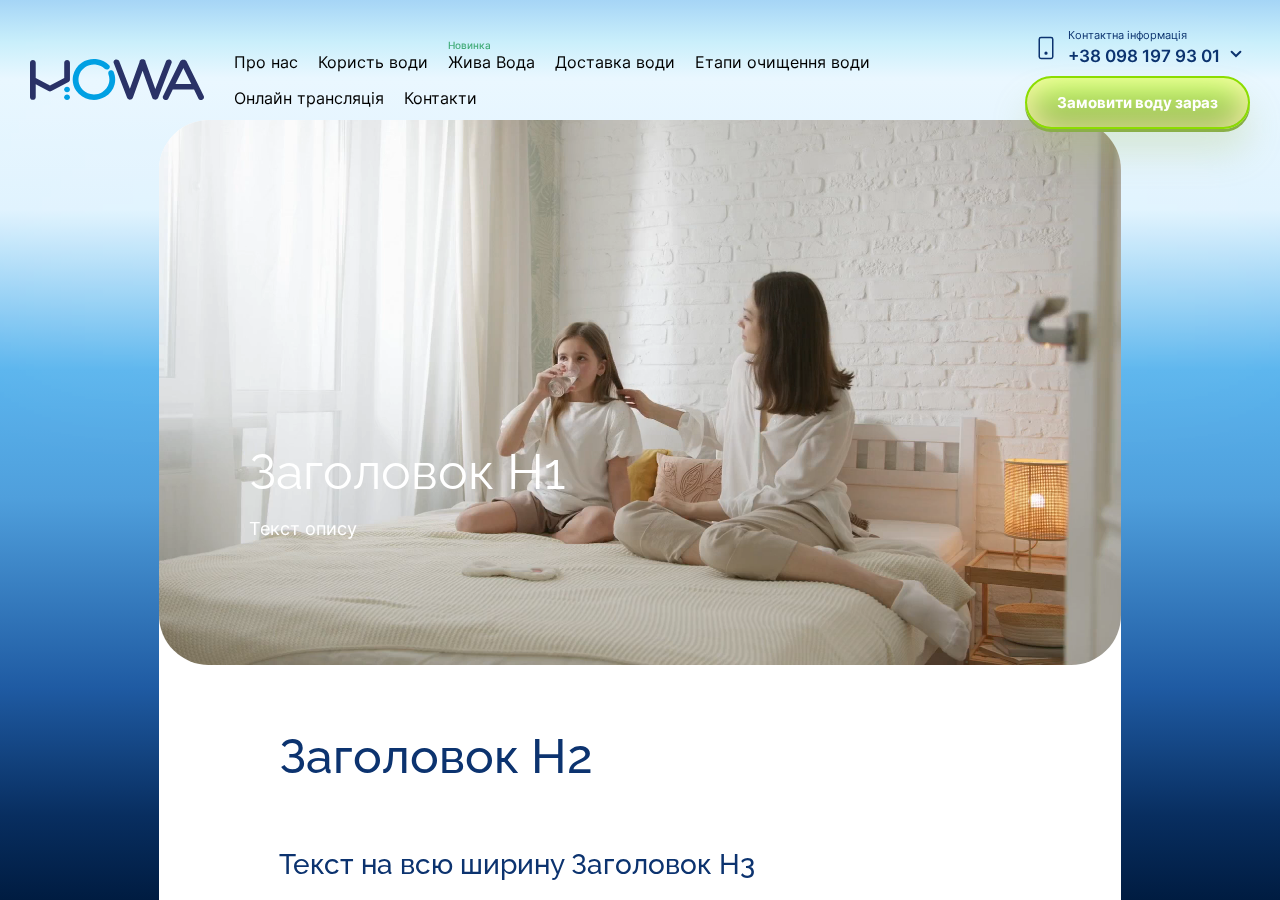
==== commit 879e327b: "s" ====
--- a/template.html
+++ b/template.html
@@ -38,8 +38,8 @@
     <meta name="apple-mobile-web-app-capable" content="yes">
     <meta name="format-detection" content="telephone=no">
     <meta name="format-detection" content="address=no">
-    <link rel="stylesheet" href="https://cdn.jsdelivr.net/npm/swiper@8/swiper-bundle.min.css?_v=20230708220928" />
-    <link rel="stylesheet" href="css/style.min.css?_v=20230708220928">
+    <link rel="stylesheet" href="https://cdn.jsdelivr.net/npm/swiper@8/swiper-bundle.min.css?_v=20230717132043" />
+    <link rel="stylesheet" href="css/style.css">
 </head>
 
 <body>
@@ -133,7 +133,7 @@
         <div class="text-page__body">
             <div class="text-page__intro text-page-intro">
                 <div class="text-page-intro__image">
-                    <picture><source srcset="img/text-page-intro.webp" type="image/webp"><img src="img/text-page-intro.png" alt=""></picture>
+                    <video src="./videos/text-page-intro.mp4" muted autoplay loop></video>
                 </div>
                 <div class="text-page-intro__content">
                     <h1 class="text-page-intro__title title">
@@ -221,7 +221,7 @@
         <div class="text-page__body">
             <div class="text-page__intro text-page-intro _sub">
                 <div class="text-page-intro__image">
-                    <picture><source srcset="img/text-page-intro.webp" type="image/webp"><img src="img/text-page-intro.png" alt=""></picture>
+                    <video src="./videos/text-page-intro.mp4" muted autoplay loop></video>
                 </div>
                 <div class="text-page-intro__content">
                     <h2 class="text-page-intro__subtitle">
@@ -471,12 +471,20 @@
             <div class="contacts__buttons">
                 <button type="button" class="contacts__button tab__btn _active">
                     <span>м.Кам'янське, вул. Мальовнича, 10</span>
-                    
                 </button>
                 <button type="button" class="contacts__button tab__btn ">
                     <span> м.Кам'янське, пр. Тараса Шевченка, 3</span>
-                   
                 </button>
+                <div class="contacts__dropdown dropdown dropdown-contacts">
+                    <div class="dropdown-contacts__content dropdown__content">
+                        <button class="dropdown-contacts__button dropdown__button" type="button">
+                            м.Кам'янське, вул. Мальовнича, 10
+                        </button>
+                        <ul class="dropdown-contacts__list dropdown__list">
+
+                        </ul>
+                    </div>
+                </div>
             </div>
         </div>
        
@@ -495,7 +503,7 @@
     <div class="footer__container container">
         <div class="footer__body">
             <a href="/index.html" class="footer__logo">
-                <img src="img/logo.svg" alt="logo">
+                <img src="img/logo-white.svg" alt="logo">
             </a>
             <div class="footer__content">
                 <nav class="footer__menu footer-menu">
@@ -509,7 +517,8 @@
                             </a>
                         </li>
                         <li>
-                            <a href="#" class="footer-menu__link">
+                            <a href="#" class="footer-menu__link _new">
+                                <span>Новинка</span>
                                 Користь води
                             </a>
                         </li>
@@ -674,8 +683,8 @@
     </div>
 </footer>
     </div>
-    <script src="https://cdn.jsdelivr.net/npm/swiper@8/swiper-bundle.min.js?_v=20230708220928"></script>
-    <script src="js/app.js?_v=20230708220928"></script>
+    <script src="https://cdn.jsdelivr.net/npm/swiper@8/swiper-bundle.min.js?_v=20230717132043"></script>
+    <script src="js/app.js?_v=20230717132043"></script>
 </body>
 
 </html>--- a/css/style.css
+++ b/css/style.css
@@ -0,0 +1,4281 @@
+@charset "UTF-8";
+
+@font-face {
+  font-family: Inter;
+  font-display: swap;
+  src: url('../fonts/Inter-Bold.woff2') format('woff2'),
+    url('../fonts/Inter-Bold.woff') format('woff');
+  font-weight: 700;
+  font-style: normal;
+}
+
+@font-face {
+  font-family: Inter;
+  font-display: swap;
+  src: url('../fonts/Inter-Medium.woff2') format('woff2'),
+    url('../fonts/Inter-Medium.woff') format('woff');
+  font-weight: 500;
+  font-style: normal;
+}
+
+@font-face {
+  font-family: ProximaNovaT;
+  font-display: swap;
+  src: url('../fonts/ProximaNovaT-Thin.woff2') format('woff2'),
+    url('../fonts/ProximaNovaT-Thin.woff') format('woff');
+  font-weight: 100;
+  font-style: normal;
+}
+
+@font-face {
+  font-family: ProximaNova;
+  font-display: swap;
+  src: url('../fonts/ProximaNova-Regular.woff2') format('woff2'),
+    url('../fonts/ProximaNova-Regular.woff') format('woff');
+  font-weight: 400;
+  font-style: normal;
+}
+
+@font-face {
+  font-family: Raleway;
+  font-display: swap;
+  src: url('../fonts/Raleway-Medium.woff2') format('woff2'),
+    url('../fonts/Raleway-Medium.woff') format('woff');
+  font-weight: 500;
+  font-style: normal;
+}
+
+@font-face {
+  font-family: Raleway;
+  font-display: swap;
+  src: url('../fonts/Raleway-Bold.woff2') format('woff2'),
+    url('../fonts/Raleway-Bold.woff') format('woff');
+  font-weight: 700;
+  font-style: normal;
+}
+
+@font-face {
+  font-family: Inter;
+  font-display: swap;
+  src: url('../fonts/Inter-Regular.woff2') format('woff2'),
+    url('../fonts/Inter-Regular.woff') format('woff');
+  font-weight: 400;
+  font-style: normal;
+}
+
+@font-face {
+  font-family: Raleway;
+  font-display: swap;
+  src: url('../fonts/Raleway-SemiBold.woff2') format('woff2'),
+    url('../fonts/Raleway-SemiBold.woff') format('woff');
+  font-weight: 600;
+  font-style: normal;
+}
+
+@font-face {
+  font-family: ProximaNova;
+  font-display: swap;
+  src: url('../fonts/ProximaNova-Semibold.woff2') format('woff2'),
+    url('../fonts/ProximaNova-Semibold.woff') format('woff');
+  font-weight: 600;
+  font-style: normal;
+}
+
+@font-face {
+  font-family: Raleway;
+  font-display: swap;
+  src: url('../fonts/Raleway-Regular.woff2') format('woff2'),
+    url('../fonts/Raleway-Regular.woff') format('woff');
+  font-weight: 400;
+  font-style: normal;
+}
+
+@font-face {
+  font-family: Inter;
+  font-display: swap;
+  src: url('../fonts/Inter-SemiBold.woff2') format('woff2'),
+    url('../fonts/Inter-SemiBold.woff') format('woff');
+  font-weight: 600;
+  font-style: normal;
+}
+
+@font-face {
+  font-family: Raleway;
+  font-display: swap;
+  src: url('../fonts/Raleway-Thin.woff2') format('woff2'),
+    url('../fonts/Raleway-Thin.woff') format('woff');
+  font-weight: 100;
+  font-style: normal;
+}
+
+/*Обнуление*/
+
+* {
+  padding: 0;
+  margin: 0;
+  border: 0;
+}
+
+*,
+*:before,
+*:after {
+  -webkit-box-sizing: border-box;
+  box-sizing: border-box;
+}
+
+:focus,
+:active {
+  outline: none;
+}
+
+a:focus,
+a:active {
+  outline: none;
+}
+
+nav,
+footer,
+header,
+aside {
+  display: block;
+}
+
+html,
+body {
+  height: 100%;
+  width: 100%;
+  line-height: 1;
+  -ms-text-size-adjust: 100%;
+  -moz-text-size-adjust: 100%;
+  -webkit-text-size-adjust: 100%;
+}
+
+input,
+button,
+textarea {
+  font-family: inherit;
+}
+
+input::-ms-clear {
+  display: none;
+}
+
+button {
+  cursor: pointer;
+}
+
+button::-moz-focus-inner {
+  padding: 0;
+  border: 0;
+}
+
+a,
+a:visited {
+  text-decoration: none;
+}
+
+a:hover {
+  text-decoration: none;
+}
+
+ul li {
+  list-style: none;
+}
+
+img {
+  vertical-align: top;
+}
+
+a {
+  cursor: pointer;
+}
+
+h1,
+h2,
+h3,
+h4 {
+  font-weight: 400;
+  margin: 0;
+  line-height: 100%;
+  -webkit-margin-before: 0;
+  margin-block-start: 0;
+  -webkit-margin-after: 0;
+  margin-block-end: 0;
+}
+
+.ibg {
+  position: absolute;
+  width: 100%;
+  height: 100%;
+  top: 0;
+  left: 0;
+  -o-object-fit: cover;
+  object-fit: cover;
+}
+
+button {
+  background: transparent;
+}
+
+#demonote {
+  display: none;
+}
+
+/*--------------------*/
+
+body {
+  font-family: 'Raleway', 'Helvetica Neue', Helvetica, sans-serif;
+  font-size: 16px;
+  color: #000;
+}
+
+.wrapper {
+  background: linear-gradient(
+    180deg,
+    #a5d5f6 0%,
+    #c9effb 4.69%,
+    #e9f7ff 8.78%,
+    #dff3fe 23.28%,
+    #5ab5ee 41.12%,
+    #4f9fdc 55.34%,
+    #1f5ba3 76.35%,
+    #082e60 90.63%,
+    #001c41 100%
+  );
+  overflow-x: auto;
+  height: 100vh;
+}
+
+body._active {
+  overflow: hidden;
+}
+
+a {
+  color: #000;
+}
+
+.wrapper {
+  position: relative;
+  overflow-y: auto;
+  overflow-x: hidden;
+}
+
+.container {
+  max-width: 1280px;
+  margin: 0 auto;
+  padding: 0px 15px;
+}
+
+.main,
+.footer {
+  position: relative;
+  z-index: 1;
+}
+
+.wrapper:before {
+  position: fixed;
+  content: '';
+  display: block;
+  background: rgba(255, 255, 255, 0.095);
+  -webkit-filter: blur(70px);
+  filter: blur(70px);
+  width: 100%;
+  height: 300px;
+  top: 70px;
+  opacity: 0.9;
+  left: 0;
+}
+
+.title {
+  font-size: 50px;
+  color: #0c336f;
+  line-height: 130%;
+}
+
+.title span {
+  text-transform: uppercase;
+}
+
+.subtitle {
+  font-size: 60px;
+  color: #0c336f;
+  line-height: 130%;
+}
+
+.section__top {
+  margin-bottom: 60px;
+}
+
+* ._anim-items._visible {
+  -webkit-transform: none;
+  -ms-transform: none;
+  transform: none;
+}
+
+.button {
+  color: #fff;
+  white-space: nowrap;
+  font-weight: 700;
+  font-size: 15px;
+  padding: 17px 30px;
+  display: -webkit-inline-box;
+  display: -ms-inline-flexbox;
+  display: inline-flex;
+  -webkit-box-align: center;
+  -ms-flex-align: center;
+  align-items: center;
+  -webkit-box-pack: center;
+  -ms-flex-pack: center;
+  justify-content: center;
+  border-radius: 300px;
+  border: 2px solid #8cdd00;
+  background: -webkit-gradient(linear, left top, left bottom, from(#c7ff6b), to(#82aa41));
+  background: -o-linear-gradient(top, #c7ff6b 0%, #82aa41 100%);
+  background: linear-gradient(180deg, #c7ff6b 0%, #82aa41 100%);
+  -webkit-box-shadow: 0px 24px 34px 0px rgba(170, 195, 101, 0.25), 0px 3px 0px 0px #82aa41,
+    0px -1px 34px 0px #fff7b1 inset;
+  box-shadow: 0px 24px 34px 0px rgba(170, 195, 101, 0.25), 0px 3px 0px 0px #82aa41,
+    0px -1px 34px 0px #fff7b1 inset;
+  -webkit-transition: all 0.4s ease 0s;
+  -o-transition: all 0.4s ease 0s;
+  transition: all 0.4s ease 0s;
+  cursor: pointer !important;
+}
+
+.button:hover {
+  opacity: 0.8;
+}
+
+.header {
+  padding: 30px 0px;
+  position: absolute;
+  width: 100%;
+  top: 0;
+  left: 0;
+  font-family: 'Inter', 'Helvetica Neue', Helvetica, sans-serif;
+}
+
+.header__container {
+  margin: 0 auto;
+  padding: 0px 30px;
+}
+
+.header__body {
+  display: -webkit-box;
+  display: -ms-flexbox;
+  display: flex;
+  -webkit-box-align: center;
+  -ms-flex-align: center;
+  align-items: center;
+  -webkit-box-pack: justify;
+  -ms-flex-pack: justify;
+  justify-content: space-between;
+  gap: 30px;
+}
+
+.header__logo {
+  position: relative;
+  z-index: 2;
+}
+
+.header__logo img {
+  max-width: 175px;
+}
+
+.header__right {
+  display: -webkit-box;
+  display: -ms-flexbox;
+  display: flex;
+  -webkit-box-align: center;
+  -ms-flex-align: center;
+  align-items: center;
+  gap: 20px;
+  position: relative;
+  z-index: 2;
+}
+
+.header__menu-icon {
+  display: none;
+}
+
+.menu {
+  position: relative;
+  z-index: 2;
+}
+
+.menu__list {
+  display: -webkit-box;
+  display: -ms-flexbox;
+  display: flex;
+  -webkit-box-align: center;
+  -ms-flex-align: center;
+  align-items: center;
+  gap: 20px;
+  -ms-flex-wrap: wrap;
+  flex-wrap: wrap;
+}
+
+.menu__link {
+  -webkit-transition: all 0.4s ease 0s;
+  -o-transition: all 0.4s ease 0s;
+  transition: all 0.4s ease 0s;
+}
+
+.menu__link._new {
+  position: relative;
+}
+
+.menu__link._new:before {
+  content: 'Новинка';
+  position: absolute;
+  top: -12px;
+  font-size: 10px;
+  font-weight: 500;
+  color: #43ac7a;
+}
+
+.menu__link:hover {
+  color: #0c336f;
+}
+
+.header-items {
+  display: -webkit-box;
+  display: -ms-flexbox;
+  display: flex;
+  -webkit-box-align: center;
+  -ms-flex-align: center;
+  align-items: center;
+  gap: 10px;
+}
+
+.header-items__label {
+  font-size: 11px;
+  margin-bottom: 5px;
+  color: #0c336f;
+}
+
+.header-items__link {
+  font-size: 17px;
+  color: #0c336f;
+  font-weight: 600;
+  white-space: nowrap;
+}
+
+.header-items__arrow {
+  margin-left: 10px;
+}
+
+.header-items-dropdown {
+  position: relative;
+}
+
+.header-items-dropdown__content {
+  display: -webkit-box;
+  display: -ms-flexbox;
+  display: flex;
+  -webkit-box-align: center;
+  -ms-flex-align: center;
+  align-items: center;
+}
+
+.header-items-dropdown__list {
+  position: absolute;
+  top: 100%;
+  left: 0;
+  background-color: #fff;
+  border-radius: 12px;
+  display: -webkit-box;
+  display: -ms-flexbox;
+  display: flex;
+  -webkit-box-orient: vertical;
+  -webkit-box-direction: normal;
+  -ms-flex-direction: column;
+  flex-direction: column;
+  -webkit-transition: all 0.4s ease 0s;
+  -o-transition: all 0.4s ease 0s;
+  transition: all 0.4s ease 0s;
+  opacity: 0;
+  visibility: hidden;
+  pointer-events: none;
+}
+
+.header-items-dropdown__list li {
+  padding: 16px;
+  display: block;
+}
+
+.header-items-dropdown__link {
+  font-size: 17px;
+  color: #0c336f;
+  font-weight: 600;
+  display: block;
+  white-space: nowrap;
+  -webkit-transition: all 0.4s ease 0s;
+  -o-transition: all 0.4s ease 0s;
+  transition: all 0.4s ease 0s;
+}
+
+.header-items-dropdown__link:hover {
+  opacity: 0.8;
+}
+
+.header-items-dropdown:hover .header-items-dropdown__list {
+  opacity: 1;
+  visibility: visible;
+  pointer-events: all;
+}
+
+.intro {
+  position: relative;
+  background: -o-linear-gradient(268deg, #f1f9fc 0%, #d2eaf7 88.33%, #bcdff3 100%);
+  background: linear-gradient(182deg, #f1f9fc 0%, #d2eaf7 88.33%, #bcdff3 100%);
+}
+
+.intro__container {
+  max-width: 1180px;
+  margin: 0 auto;
+  padding: 0 15px;
+}
+
+.intro__body {
+  min-height: 730px;
+  padding: 250px 0px 100px 0;
+  max-width: 770px;
+}
+
+.intro__content {
+  position: relative;
+  z-index: 3;
+}
+
+.intro__title {
+  margin-bottom: 16px;
+}
+
+.intro__text {
+  display: block;
+  line-height: 130%;
+  font-family: 'Inter', 'Helvetica Neue', Helvetica, sans-serif;
+  margin-bottom: 30px;
+  font-size: 18px;
+  color: #0c336f;
+}
+
+.intro__button {
+  font-size: 27px;
+  padding: 34px 80px;
+  border-radius: 300px;
+  border: 2px solid #8cdd00;
+  background: -webkit-gradient(linear, left top, left bottom, from(#c7ff6b), to(#82aa41));
+  background: -o-linear-gradient(top, #c7ff6b 0%, #82aa41 100%);
+  background: linear-gradient(180deg, #c7ff6b 0%, #82aa41 100%);
+  -webkit-box-shadow: 0px 44px 34px 0px rgba(166, 200, 74, 0.25), 0px 9px 0px 0px #82aa41,
+    0px -1px 34px 0px #fff7b1 inset;
+  box-shadow: 0px 44px 34px 0px rgba(166, 200, 74, 0.25), 0px 9px 0px 0px #82aa41,
+    0px -1px 34px 0px #fff7b1 inset;
+  display: -webkit-box;
+  display: -ms-flexbox;
+  display: flex;
+  -webkit-box-align: center;
+  -ms-flex-align: center;
+  align-items: center;
+  -webkit-box-pack: center;
+  -ms-flex-pack: center;
+  justify-content: center;
+}
+
+.intro__button_flex {
+  display: -webkit-inline-box;
+  display: -ms-inline-flexbox;
+  display: inline-flex;
+}
+
+.intro__bg img {
+  position: absolute;
+  right: 15%;
+  top: 15%;
+  z-index: 1;
+  max-width: 560px;
+}
+
+.intro__decor img {
+  position: absolute;
+  width: 100%;
+  bottom: -30%;
+  left: 0;
+  -o-object-fit: contain;
+  object-fit: contain;
+  z-index: 2;
+}
+
+.about {
+  padding: 100px 0px;
+}
+
+@media (max-width: 768px) {
+  .about {
+    padding: 60px 0px;
+  }
+}
+
+.about__container {
+  max-width: 1430px;
+}
+
+.about__body {
+  padding: 90px 100px 60px 100px;
+  border-radius: 50px;
+  overflow: hidden;
+  position: relative;
+  margin-bottom: 36px;
+}
+
+.about__title {
+  font-size: 60px;
+  font-weight: 500;
+  line-height: 130%;
+  color: #fff;
+}
+
+.about__content {
+  position: relative;
+  z-index: 4;
+  display: -webkit-box;
+  display: -ms-flexbox;
+  display: flex;
+  -webkit-box-pack: justify;
+  -ms-flex-pack: justify;
+  justify-content: space-between;
+  gap: 20px;
+}
+
+.about__item {
+  max-width: 375px;
+  background-color: #fff;
+  border-radius: 30px;
+  padding: 32px 40px;
+}
+
+.about__item p {
+  line-height: 150%;
+  font-size: 14px;
+  font-family: 'Inter', 'Helvetica Neue', Helvetica, sans-serif;
+  color: #0c336f;
+  margin-bottom: 12px;
+}
+
+.about__item p span {
+  font-weight: 600;
+}
+
+.about__item p br._mob {
+  display: none;
+}
+
+.about__link {
+  font-weight: 600;
+  text-decoration-line: underline;
+  display: -webkit-inline-box;
+  display: -ms-inline-flexbox;
+  display: inline-flex;
+  -webkit-box-align: center;
+  -ms-flex-align: center;
+  align-items: center;
+  gap: 10px;
+  color: #0c336f;
+  font-size: 14px;
+}
+
+.about__link:after {
+  content: '';
+  display: block;
+  background-image: url(../img/icons/arrow-2.svg);
+  background-repeat: no-repeat;
+  background-position: center;
+  width: 12px;
+  height: 12px;
+  -webkit-box-flex: 0;
+  -ms-flex: 0 0 12px;
+  flex: 0 0 12px;
+}
+
+.about__row {
+  display: -webkit-box;
+  display: -ms-flexbox;
+  display: flex;
+  gap: 50px;
+  -webkit-box-pack: center;
+  -ms-flex-pack: center;
+  justify-content: center;
+}
+
+.about__video video,
+.about__video img {
+  position: absolute;
+  width: 100%;
+  height: 100%;
+  top: 0;
+  left: 0;
+  -o-object-fit: cover;
+  object-fit: cover;
+  z-index: 2;
+}
+
+.about__video:before {
+  content: '';
+  position: absolute;
+  width: 100%;
+  height: 100%;
+  top: 0;
+  left: 0;
+  background: -o-linear-gradient(297deg, rgba(0, 0, 0, 0.3) 0%, rgba(0, 0, 0, 0) 100%);
+  background: linear-gradient(153deg, rgba(0, 0, 0, 0.3) 0%, rgba(0, 0, 0, 0) 100%);
+  z-index: 3;
+}
+
+.about-row__item {
+  display: -webkit-box;
+  display: -ms-flexbox;
+  display: flex;
+  -webkit-box-align: center;
+  -ms-flex-align: center;
+  align-items: center;
+  gap: 16px;
+}
+
+.about-row__right p {
+  font-size: 15px;
+  font-weight: 500;
+  color: #0c336f;
+}
+
+.about-row__title {
+  font-size: 22px;
+  font-weight: 700;
+  color: #0c336f;
+  margin-bottom: 10px;
+}
+
+.benefits {
+  overflow: hidden;
+}
+
+.benefits__wrapper {
+  padding: 120px 0px 120px 0;
+}
+
+.benefits__body {
+  display: -webkit-box;
+  display: -ms-flexbox;
+  display: flex;
+  gap: 50px;
+  margin-bottom: 220px;
+}
+
+.benefits__body:last-child {
+  margin-bottom: 80px;
+}
+
+.benefits__content {
+  display: -webkit-box;
+  display: -ms-flexbox;
+  display: flex;
+  -webkit-box-orient: vertical;
+  -webkit-box-direction: normal;
+  -ms-flex-direction: column;
+  flex-direction: column;
+  -webkit-box-align: end;
+  -ms-flex-align: end;
+  align-items: end;
+  text-align: right;
+}
+
+.benefits__title {
+  font-size: 56px;
+  color: #0c336f;
+  margin-bottom: 35px;
+}
+
+.benefits__text {
+  margin-bottom: 35px;
+  color: #0c336f;
+  line-height: 130%;
+  font-size: 20px;
+}
+
+.benefits__image {
+  -webkit-box-flex: 0;
+  -ms-flex: 0 0 460px;
+  flex: 0 0 460px;
+  border-radius: 50px;
+  position: relative;
+}
+
+.benefits__image img,
+.benefits__image video {
+  border-radius: 50px;
+  width: 100%;
+  max-height: 600px;
+  -o-object-fit: cover;
+  object-fit: cover;
+  top: 0;
+  left: 0;
+}
+
+.benefits__label {
+  font-size: calc(95px + 180 * ((100vw - 360px) / 1600));
+  color: #0c336f;
+  font-weight: 100;
+  position: absolute;
+  bottom: 0;
+  right: 70px;
+  bottom: -110px;
+}
+
+.broadcast {
+  padding: 120px 0 120px 0px;
+}
+
+.broadcast__content {
+  display: -webkit-box;
+  display: -ms-flexbox;
+  display: flex;
+  -webkit-box-align: center;
+  -ms-flex-align: center;
+  align-items: center;
+  gap: 36px;
+  position: relative;
+  z-index: 2;
+}
+
+.broadcast__body {
+  display: -webkit-box;
+  display: -ms-flexbox;
+  display: flex;
+  padding: 100px;
+  border-radius: 50px;
+  -webkit-box-align: end;
+  -ms-flex-align: end;
+  align-items: end;
+  min-height: 630px;
+  position: relative;
+  -webkit-box-shadow: 0px 74px 134px 0px rgba(21, 48, 81, 0.6);
+  box-shadow: 0px 74px 134px 0px rgba(21, 48, 81, 0.6);
+}
+
+.broadcast__link {
+  width: 90px;
+  height: 90px;
+  background-color: #fff;
+  border-radius: 50%;
+  display: -webkit-box;
+  display: -ms-flexbox;
+  display: flex;
+  -webkit-box-align: center;
+  -ms-flex-align: center;
+  align-items: center;
+  -webkit-box-pack: center;
+  -ms-flex-pack: center;
+  justify-content: center;
+  -webkit-box-flex: 0;
+  -ms-flex: 0 0 90px;
+  flex: 0 0 90px;
+  -webkit-transition: all 0.4s ease 0s;
+  -o-transition: all 0.4s ease 0s;
+  transition: all 0.4s ease 0s;
+}
+
+.broadcast__link:hover {
+  opacity: 0.8;
+}
+
+.broadcast__text {
+  color: #fff;
+  font-size: 20px;
+  margin-bottom: 8px;
+}
+
+.broadcast__title {
+  color: #fff;
+  font-size: 60px;
+  font-weight: 500;
+}
+
+.broadcast__video img,
+.broadcast__video video {
+  position: absolute;
+  width: 100%;
+  border-radius: 50px;
+  height: 100%;
+  top: 0;
+  left: 0;
+  -o-object-fit: cover;
+  object-fit: cover;
+}
+
+.about-company {
+  padding: 60px 0px 120px 0px;
+}
+
+.about-company__body {
+  display: -webkit-box;
+  display: -ms-flexbox;
+  display: flex;
+  gap: 40px;
+}
+
+.about-company__title {
+  line-height: 110%;
+  margin-bottom: 20px;
+}
+
+.about-company__right {
+  -webkit-box-flex: 1;
+  -ms-flex: 1 1 100%;
+  flex: 1 1 100%;
+  position: relative;
+}
+
+.about-company__image {
+  position: absolute;
+  height: 620px;
+  top: -100px;
+}
+
+.about-company__image img {
+  height: 620px;
+}
+
+.about-company-item {
+  font-family: 'Inter', 'Helvetica Neue', Helvetica, sans-serif;
+  color: #0c336f;
+}
+
+.about-company-item__slides {
+  margin-bottom: 40px;
+}
+
+.about-company-item__label {
+  margin-bottom: 20px;
+  font-weight: 600;
+  font-size: 18px;
+  line-height: 140%;
+}
+
+.about-company-item__text {
+  line-height: 160%;
+  margin-bottom: 20px;
+}
+
+.about-company-item__link {
+  font-weight: 600;
+  text-decoration: underline;
+  color: #0c336f;
+  display: -webkit-inline-box;
+  display: -ms-inline-flexbox;
+  display: inline-flex;
+  -webkit-box-align: center;
+  -ms-flex-align: center;
+  align-items: center;
+  gap: 10px;
+}
+
+.about-company-item__link:after {
+  content: '';
+  display: block;
+  background-image: url(../img/icons/arrow-2.svg);
+  background-repeat: no-repeat;
+  background-position: center;
+  width: 16px;
+  height: 16px;
+  -webkit-box-flex: 0;
+  -ms-flex: 0 0 16px;
+  flex: 0 0 16px;
+}
+
+.about-company-item__buttons {
+  display: -webkit-box;
+  display: -ms-flexbox;
+  display: flex;
+  -ms-flex-wrap: wrap;
+  flex-wrap: wrap;
+  gap: 14px;
+  counter-reset: list;
+}
+
+.about-company-item__button {
+  width: 36px;
+  height: 36px;
+  -webkit-box-flex: 0;
+  -ms-flex: 0 0 36px;
+  flex: 0 0 36px;
+  background-color: #fff;
+  border-radius: 50%;
+  -webkit-transition: all 0.4s ease 0s;
+  -o-transition: all 0.4s ease 0s;
+  transition: all 0.4s ease 0s;
+  font-family: Raleway;
+  font-size: 14px;
+  font-weight: 600;
+  color: #0c336f;
+  display: -webkit-box;
+  display: -ms-flexbox;
+  display: flex;
+  -webkit-box-align: center;
+  -ms-flex-align: center;
+  align-items: center;
+  -webkit-box-pack: center;
+  -ms-flex-pack: center;
+  justify-content: center;
+}
+
+.about-company-item__button:before {
+  display: block;
+  content: counter(list) !important;
+  counter-increment: list;
+  -webkit-transition: all 0.4s ease 0s;
+  -o-transition: all 0.4s ease 0s;
+  transition: all 0.4s ease 0s;
+  color: #0c336f;
+}
+
+.about-company-item__button._active {
+  background-color: #00afdc;
+  color: #fff;
+}
+
+.about-company-item__button._active::before {
+  color: #fff;
+}
+
+.tab__slides {
+  position: relative;
+}
+
+.tab__slide {
+  position: absolute;
+  opacity: 0;
+  visibility: hidden;
+  pointer-events: none;
+  -webkit-transition: all 0.4s ease 0s;
+  -o-transition: all 0.4s ease 0s;
+  transition: all 0.4s ease 0s;
+  opacity: 0;
+  top: 0;
+  left: 0;
+  visibility: hidden;
+}
+
+.tab__slide._active {
+  opacity: 1;
+  -webkit-transition: all 0.4s ease 0.4s;
+  -o-transition: all 0.4s ease 0.4s;
+  transition: all 0.4s ease 0.4s;
+  visibility: visible;
+  position: relative;
+  top: 0;
+  left: 0;
+  pointer-events: all;
+}
+
+.reviews {
+  padding: 100px 0px 25px 0px;
+}
+
+.reviews__slider {
+  height: auto;
+  margin-bottom: 70px;
+}
+
+.reviews__wrapper {
+  -webkit-box-align: stretch;
+  -ms-flex-align: stretch;
+  align-items: stretch;
+}
+
+.reviews__slide {
+  height: 100%;
+}
+
+.reviews-item {
+  background-color: #fff;
+  padding: 50px;
+  border-radius: 20px;
+  color: #0c336f;
+  height: 100%;
+  display: -webkit-box;
+  display: -ms-flexbox;
+  display: flex;
+  -webkit-box-orient: vertical;
+  -webkit-box-direction: normal;
+  -ms-flex-direction: column;
+  flex-direction: column;
+}
+
+.reviews-item__text {
+  line-height: 150%;
+  -webkit-box-flex: 1;
+  -ms-flex: 1 1 100%;
+  flex: 1 1 100%;
+  font-size: 20px;
+  margin-bottom: 80px;
+}
+
+.reviews-item__content {
+  display: -webkit-box;
+  display: -ms-flexbox;
+  display: flex;
+  -webkit-box-align: center;
+  -ms-flex-align: center;
+  align-items: center;
+  gap: 25px;
+}
+
+.reviews-item__avatar {
+  position: relative;
+  border-radius: 50%;
+}
+
+.reviews-item__avatar img {
+  width: 73px;
+  height: 73px;
+  border-radius: 50%;
+}
+
+.reviews-item__icon {
+  right: -4px;
+  bottom: -4px;
+  position: absolute;
+}
+
+.reviews-item__icon img {
+  width: 32px;
+  height: 32px;
+}
+
+.reviews-item__title {
+  font-size: 20px;
+  font-weight: 600;
+}
+
+.controls {
+  display: -webkit-box;
+  display: -ms-flexbox;
+  display: flex;
+  -webkit-box-align: center;
+  -ms-flex-align: center;
+  align-items: center;
+  gap: 32px;
+}
+
+.controls__left {
+  -webkit-box-flex: 1;
+  -ms-flex: 1 1 100%;
+  flex: 1 1 100%;
+}
+
+.controls__pagination {
+  display: -webkit-box;
+  display: -ms-flexbox;
+  display: flex;
+  gap: 0;
+}
+
+.controls__pagination span {
+  background-color: #fff;
+  border-radius: 0;
+  width: 100%;
+  height: 5px;
+  margin: 0;
+  -webkit-transition: all 0.4s ease 0s;
+  -o-transition: all 0.4s ease 0s;
+  transition: all 0.4s ease 0s;
+  opacity: 0.3;
+}
+
+.controls__pagination span.swiper-pagination-bullet-active {
+  opacity: 1;
+}
+
+.controls__buttons {
+  display: -webkit-box;
+  display: -ms-flexbox;
+  display: flex;
+  gap: 16px;
+  -webkit-box-align: center;
+  -ms-flex-align: center;
+  align-items: center;
+}
+
+.controls__button {
+  background-color: #fff;
+  border-radius: 50%;
+  display: -webkit-box;
+  display: -ms-flexbox;
+  display: flex;
+  -webkit-box-align: center;
+  -ms-flex-align: center;
+  align-items: center;
+  -webkit-box-pack: center;
+  -ms-flex-pack: center;
+  justify-content: center;
+  -webkit-box-shadow: 0px 64px 134px 0px rgba(0, 0, 0, 0.1);
+  box-shadow: 0px 64px 134px 0px rgba(0, 0, 0, 0.1);
+  width: 56px;
+  height: 56px;
+  -webkit-box-flex: 0;
+  -ms-flex: 0 0 56px;
+  flex: 0 0 56px;
+  -webkit-transform: rotate(90deg);
+  -ms-transform: rotate(90deg);
+  transform: rotate(90deg);
+  -webkit-transition: all 0.4s ease 0s;
+  -o-transition: all 0.4s ease 0s;
+  transition: all 0.4s ease 0s;
+}
+
+.controls__button:hover {
+  opacity: 0.8;
+}
+
+.controls__button:before {
+  content: '';
+  display: block;
+  background-image: url(../img/icons/arrow.svg);
+  background-repeat: no-repeat;
+  background-position: center;
+  width: 16px;
+  height: 16px;
+  -webkit-box-flex: 0;
+  -ms-flex: 0 0 16px;
+  flex: 0 0 16px;
+}
+
+.controls__button_next {
+  -webkit-transform: rotate(270deg);
+  -ms-transform: rotate(270deg);
+  transform: rotate(270deg);
+}
+
+.special-offer {
+  padding: 50px 0px;
+}
+
+.special-offer__body {
+  display: -webkit-box;
+  display: -ms-flexbox;
+  display: flex;
+  -webkit-box-align: center;
+  -ms-flex-align: center;
+  align-items: center;
+  gap: 36px;
+}
+
+.special-offer__title {
+  color: #0c336f;
+  margin-bottom: 36px;
+  font-size: 58px;
+}
+
+.special-offer__text {
+  font-size: 22px;
+  color: #0c336f;
+  line-height: 150%;
+  margin-bottom: 30px;
+}
+
+.special-offer__button {
+  color: #fff;
+  font-family: 'Inter', 'Helvetica Neue', Helvetica, sans-serif;
+  font-weight: 700;
+}
+
+.special-offer__image img {
+  max-width: 550px;
+  -o-object-fit: cover;
+  object-fit: cover;
+}
+
+.special-offer__mob-button {
+  display: none;
+  color: #fff;
+  font-family: 'Inter', 'Helvetica Neue', Helvetica, sans-serif;
+  font-weight: 700;
+}
+
+.stages__title {
+  color: #0c336f;
+}
+
+.stages__content {
+  display: -webkit-box;
+  display: -ms-flexbox;
+  display: flex;
+  color: #fff;
+  gap: 100px;
+  -webkit-box-pack: justify;
+  -ms-flex-pack: justify;
+  justify-content: space-between;
+}
+
+.stages-item__top {
+  position: relative;
+  margin-bottom: 30px;
+}
+
+.stages-item__status {
+  padding: 10px 20px;
+  display: -webkit-box;
+  display: -ms-flexbox;
+  display: flex;
+  -webkit-box-align: center;
+  -ms-flex-align: center;
+  align-items: center;
+  -webkit-box-pack: center;
+  -ms-flex-pack: center;
+  justify-content: center;
+  border-radius: 30px;
+  background-color: #fff;
+  position: absolute;
+  bottom: -6px;
+  left: -6px;
+  font-size: 21px;
+  font-weight: 500;
+  color: #0c336f;
+}
+
+.stages-item__image {
+  -webkit-transition: all 0.4s ease 0s;
+  -o-transition: all 0.4s ease 0s;
+  transition: all 0.4s ease 0s;
+  border-radius: 50%;
+}
+
+.stages-item__image img {
+  max-width: 300px;
+  border-radius: 50%;
+}
+
+.stages-item__title {
+  font-size: 31px;
+  font-weight: 700;
+  margin-bottom: 20px;
+  color: #0c336f;
+}
+
+.stages-item__text {
+  font-size: 20px;
+  line-height: 150%;
+  font-weight: 600;
+  margin-bottom: 4px;
+  color: #0c336f;
+}
+
+.stages-item__text span {
+  text-decoration: underline;
+}
+
+.stages-item__links {
+  display: -webkit-box;
+  display: -ms-flexbox;
+  display: flex;
+  -webkit-box-orient: vertical;
+  -webkit-box-direction: normal;
+  -ms-flex-direction: column;
+  flex-direction: column;
+  gap: 8px;
+}
+
+.stages-item__link {
+  font-weight: 600;
+  font-size: 20px;
+  color: #fff;
+  font-family: 'Inter', 'Helvetica Neue', Helvetica, sans-serif;
+  color: #0c336f;
+}
+
+.calculator {
+  padding: 120px 0px 0px 0px;
+}
+
+.calculator__container {
+  position: relative;
+}
+
+.calculator__body {
+  display: -webkit-box;
+  display: -ms-flexbox;
+  display: flex;
+  gap: 30px;
+  position: relative;
+  -webkit-box-align: start;
+  -ms-flex-align: start;
+  align-items: start;
+}
+
+.calculator__content {
+  color: #0c336f;
+  padding-bottom: 400px;
+}
+
+.calculator__title {
+  font-size: 35px;
+  font-weight: 500;
+  line-height: 140%;
+  margin-bottom: 20px;
+  color: #0c336f;
+}
+
+.calculator__text {
+  font-size: 18px;
+  margin-bottom: 20px;
+  line-height: 150%;
+}
+
+@media (max-width: 767px) {
+  .calculator__text {
+    color: #0c336f;
+  }
+}
+
+.calculator__main-text {
+  font-size: 18px;
+  font-weight: 600;
+  line-height: 150%;
+}
+
+@media (max-width: 767px) {
+  .calculator__main-text {
+    color: #0c336f;
+  }
+}
+
+.calculator__image img {
+  position: absolute;
+  max-width: 650px;
+  left: -50px;
+  bottom: -150px;
+}
+
+.calculator-item {
+  padding: 35px 40px;
+  border-radius: 30px;
+  background-color: #fff;
+  -webkit-box-flex: 0;
+  -ms-flex: 0 1 550px;
+  flex: 0 1 550px;
+  color: #0c336f;
+}
+
+.calculator-item__chose {
+  margin-bottom: 24px;
+}
+
+.calculator-item__label {
+  margin-bottom: 12px;
+  font-weight: 600;
+  font-size: 16px;
+}
+
+.calculator-item__row {
+  display: -webkit-box;
+  display: -ms-flexbox;
+  display: flex;
+  gap: 10px;
+}
+
+.calculator-item__button {
+  position: relative;
+}
+
+.calculator-item__button:before,
+.calculator-item__button:after {
+  content: '';
+  display: block;
+  background-repeat: no-repeat;
+  background-position: center;
+  width: 33px;
+  height: 60px;
+  -webkit-box-flex: 0;
+  -ms-flex: 0 0 33px;
+  flex: 0 0 33px;
+}
+
+.no-webp .calculator-item__button:before {
+  background-image: url(../img/calculator/empty.png);
+}
+
+.calculator-item__button:after {
+  position: absolute;
+  left: 0;
+  top: 0;
+  -webkit-transform: scale(0);
+  -ms-transform: scale(0);
+  transform: scale(0);
+}
+
+.calculator-item__button._active:after {
+  -webkit-transform: scale(1);
+  -ms-transform: scale(1);
+  transform: scale(1);
+}
+
+.calculator-item__row-2 {
+  display: -webkit-box;
+  display: -ms-flexbox;
+  display: flex;
+  gap: 14px;
+  -webkit-box-align: start;
+  -ms-flex-align: start;
+  align-items: start;
+}
+
+.calculator-item__row-2 .calculator-item__field:first-child {
+  -webkit-box-flex: 0;
+  -ms-flex: 0 1 35%;
+  flex: 0 1 35%;
+}
+
+.calculator-item__row-2 .calculator-item__field:last-child {
+  -webkit-box-flex: 0;
+  -ms-flex: 0 1 65%;
+  flex: 0 1 65%;
+}
+
+.calculator-item__field {
+  margin-bottom: 20px;
+}
+
+.calculator-item__icons {
+  display: -webkit-box;
+  display: -ms-flexbox;
+  display: flex;
+  -webkit-box-align: center;
+  -ms-flex-align: center;
+  align-items: center;
+  -webkit-box-pack: center;
+  -ms-flex-pack: center;
+  justify-content: center;
+}
+
+.calculator-item__submit-button {
+  padding: 20px;
+  color: #fff;
+  font-weight: 700;
+  margin-bottom: 20px;
+  font-size: 25px;
+}
+
+.set-rating-block {
+  display: -webkit-box;
+  display: -ms-flexbox;
+  display: flex;
+  gap: 10px;
+  -ms-flex-wrap: wrap;
+  flex-wrap: wrap;
+}
+
+.no-webp .set-rating-block input {
+  background: url(../img/calculator/bootle.png) no-repeat center center/contain;
+}
+
+.set-rating-block input {
+  width: 33px;
+  height: 60px;
+  display: block;
+  -webkit-appearance: none;
+  -moz-appearance: none;
+  appearance: none;
+  cursor: pointer;
+  border: 0;
+}
+
+.no-webp .set-rating-block input:checked,
+.no-webp .set-rating-block input:focus {
+  background: url(../img/calculator/bootle.png) no-repeat center center/contain;
+}
+
+.set-rating-block input:checked,
+.set-rating-block input:focus {
+  outline: none;
+}
+
+.no-webp .set-rating-block input:checked ~ input,
+.no-webp .set-rating-block input:focus ~ input {
+  background-image: url(../img/calculator/empty.png);
+}
+
+.dropdown__content {
+  position: relative;
+}
+
+.dropdown__button {
+  display: -webkit-box;
+  display: -ms-flexbox;
+  display: flex;
+  -webkit-box-align: center;
+  -ms-flex-align: center;
+  align-items: center;
+  font-size: 11px;
+  font-weight: 700;
+  padding: 14px 17px;
+  gap: 10px;
+  -webkit-box-pack: justify;
+  -ms-flex-pack: justify;
+  justify-content: space-between;
+  width: 100%;
+  border-radius: 30px;
+  background-color: #eff3f3;
+  color: #0c336f;
+  font-family: 'Inter', 'Helvetica Neue', Helvetica, sans-serif;
+}
+
+.dropdown__button:after {
+  content: '';
+  width: 10px;
+  height: 10px;
+  -webkit-box-flex: 0;
+  -ms-flex: 0 0 10px;
+  flex: 0 0 10px;
+  background-size: cover;
+  display: block;
+  background-image: url(../img/icons/arrow.svg);
+  background-repeat: no-repeat;
+  background-position: center;
+}
+
+.dropdown__list {
+  position: absolute;
+  background-color: #eff3f3;
+  border-radius: 10px;
+  width: 100%;
+  opacity: 0;
+  visibility: hidden;
+  -webkit-transform: translate(0, 50%);
+  -ms-transform: translate(0, 50%);
+  transform: translate(0, 50%);
+  pointer-events: none;
+  -webkit-transition: all 0.4s ease 0s;
+  -o-transition: all 0.4s ease 0s;
+  transition: all 0.4s ease 0s;
+  z-index: 2;
+}
+
+.dropdown__list._active {
+  -webkit-transform: none;
+  -ms-transform: none;
+  transform: none;
+  pointer-events: all;
+  opacity: 1;
+  visibility: visible;
+}
+
+.dropdown__list-item {
+  padding: 15px 17px;
+  font-size: 11px;
+  font-weight: 700;
+  color: #0c336f;
+  cursor: pointer;
+  font-family: 'Inter', 'Helvetica Neue', Helvetica, sans-serif;
+}
+
+.dropdown__input-hidden {
+  display: none;
+}
+
+.calculator-item-switcher {
+  padding: 4px;
+  background-color: #eff3f3;
+  border-radius: 30px;
+  display: -webkit-box;
+  display: -ms-flexbox;
+  display: flex;
+  -webkit-box-align: center;
+  -ms-flex-align: center;
+  align-items: center;
+  gap: 4px;
+}
+
+.calculator-item-switcher__button {
+  display: -webkit-box;
+  display: -ms-flexbox;
+  display: flex;
+  -webkit-box-align: center;
+  -ms-flex-align: center;
+  align-items: center;
+  -webkit-box-pack: center;
+  -ms-flex-pack: center;
+  justify-content: center;
+  position: relative;
+  border-radius: 300px;
+  font-size: 12px;
+  font-weight: 700;
+  font-family: 'Inter', 'Helvetica Neue', Helvetica, sans-serif;
+  padding: 10px 20px;
+  color: #56533c;
+}
+
+.calculator-item-switcher__button:before {
+  content: '';
+  display: block;
+  position: absolute;
+  width: 100%;
+  height: 100%;
+  top: 0;
+  left: 0;
+  border-radius: 300px;
+  background: -webkit-gradient(linear, left top, left bottom, from(#c7ff6b), to(#82aa41));
+  background: -o-linear-gradient(top, #c7ff6b 0%, #82aa41 100%);
+  background: linear-gradient(180deg, #c7ff6b 0%, #82aa41 100%);
+  -webkit-box-shadow: 0px 14px 20px 0px rgba(166, 200, 74, 0.35), 0px 3px 0px 0px #82aa41,
+    0px -1px 34px 0px #fff7b1 inset;
+  box-shadow: 0px 14px 20px 0px rgba(166, 200, 74, 0.35), 0px 3px 0px 0px #82aa41,
+    0px -1px 34px 0px #fff7b1 inset;
+  border: 2px solid #8cdd00;
+  -webkit-transition: all 0.4s ease 0s;
+  -o-transition: all 0.4s ease 0s;
+  transition: all 0.4s ease 0s;
+  opacity: 0;
+  visibility: hidden;
+}
+
+.calculator-item-switcher__button span {
+  position: relative;
+  z-index: 1;
+}
+
+.calculator-item-switcher__button._active:before {
+  opacity: 1;
+  visibility: visible;
+}
+
+.calculator-item-bottom {
+  margin-bottom: 12px;
+}
+
+.calculator-item-bottom__row {
+  display: -webkit-box;
+  display: -ms-flexbox;
+  display: flex;
+  -webkit-box-align: center;
+  -ms-flex-align: center;
+  align-items: center;
+  -webkit-box-pack: justify;
+  -ms-flex-pack: justify;
+  justify-content: space-between;
+  gap: 10px;
+  margin-bottom: 10px;
+}
+
+.calculator-item-bottom__label {
+  font-size: 13px;
+}
+
+.calculator-item-bottom__price {
+  text-align: right;
+  font-weight: 600;
+  font-size: 16px;
+}
+
+.registration {
+  padding: 120px 0 75px 0;
+}
+
+.registration__body {
+  padding: 90px 100px;
+  position: relative;
+  border-radius: 50px;
+}
+
+.registration__image img,
+.registration__image video {
+  position: absolute;
+  border-radius: 50px;
+  top: 0;
+  left: 0;
+  width: 100%;
+  height: 100%;
+  -o-object-fit: cover;
+  object-fit: cover;
+}
+
+.registration__image_mob {
+  display: none;
+}
+
+.registration__title {
+  position: relative;
+  z-index: 1;
+  margin-bottom: 30px;
+}
+
+.registration__item {
+  position: relative;
+  z-index: 1;
+}
+
+.registration-item {
+  padding: 40px;
+  background-color: #fff;
+  border-radius: 30px;
+  max-width: 510px;
+}
+
+.registration-item__row {
+  display: -webkit-box;
+  display: -ms-flexbox;
+  display: flex;
+  -ms-flex-wrap: wrap;
+  flex-wrap: wrap;
+  gap: 10px;
+  counter-reset: list;
+  margin-bottom: 25px;
+}
+
+.registration-item__num {
+  display: -webkit-box;
+  display: -ms-flexbox;
+  display: flex;
+  -webkit-box-align: center;
+  -ms-flex-align: center;
+  align-items: center;
+  -webkit-box-pack: center;
+  -ms-flex-pack: center;
+  justify-content: center;
+  width: 45px;
+  height: 45px;
+  -webkit-box-flex: 0;
+  -ms-flex: 0 0 45px;
+  flex: 0 0 45px;
+  border-radius: 50%;
+  background-color: #eff3f3;
+  cursor: pointer;
+}
+
+.registration-item__num:before {
+  display: block;
+  content: counter(list) !important;
+  counter-increment: list;
+  -webkit-transition: all 0.4s ease 0s;
+  -o-transition: all 0.4s ease 0s;
+  transition: all 0.4s ease 0s;
+  color: #0c336f;
+  opacity: 0.6;
+}
+
+.registration-item__num._active {
+  border: 2px solid #8cdd00;
+  background: -webkit-gradient(linear, left top, left bottom, from(#c7ff6b), to(#82aa41));
+  background: -o-linear-gradient(top, #c7ff6b 0%, #82aa41 100%);
+  background: linear-gradient(180deg, #c7ff6b 0%, #82aa41 100%);
+  -webkit-box-shadow: 0px 14px 34px 0px rgba(166, 200, 74, 0.65), 0px 2px 0px 0px #82aa41,
+    0px -1px 34px 0px #fff7b1 inset;
+  box-shadow: 0px 14px 34px 0px rgba(166, 200, 74, 0.65), 0px 2px 0px 0px #82aa41,
+    0px -1px 34px 0px #fff7b1 inset;
+}
+
+.registration-item__num._active::before {
+  opacity: 1;
+}
+
+.registration-item__title {
+  font-size: 24px;
+  margin-bottom: 12px;
+  font-weight: 500;
+  line-height: 130%;
+  color: #0c336f;
+}
+
+.registration-item__text {
+  line-height: 150%;
+  color: #0c336f;
+  margin-bottom: 30px;
+}
+
+.registration-item__text a,
+.registration-item__text span {
+  text-decoration: underline;
+}
+
+.registration-item__button {
+  padding: 34px;
+  color: #fff;
+  font-weight: 700;
+  font-size: 27px;
+  width: 100%;
+}
+
+.banner {
+  padding: 100px 0px 70px 0px;
+}
+
+.banner__body {
+  background-color: #fff;
+  padding: 100px 20px 0 120px;
+  display: -webkit-box;
+  display: -ms-flexbox;
+  display: flex;
+  gap: 100px;
+  border-radius: 50px;
+  color: #0c336f;
+}
+
+.banner__image img,
+.banner__image video {
+  max-width: 340px;
+}
+
+.banner__title {
+  margin-bottom: 20px;
+}
+
+.banner__text {
+  margin-bottom: 25px;
+  line-height: 150%;
+}
+
+.banner__links {
+  display: -webkit-box;
+  display: -ms-flexbox;
+  display: flex;
+  gap: 20px;
+}
+
+.banner__link {
+  -webkit-transition: all 0.4s ease 0s;
+  -o-transition: all 0.4s ease 0s;
+  transition: all 0.4s ease 0s;
+}
+
+.banner__link:hover {
+  opacity: 0.8;
+}
+
+.questions {
+  color: #fff;
+  padding: 75px 0px 50px 0px;
+}
+
+.questions__title {
+  color: #0c336f;
+}
+
+.questions-item {
+  border-top: 1px solid rgba(255, 255, 255, 0.2);
+  border-bottom: 1px solid rgba(255, 255, 255, 0.2);
+  padding: 20px 0px;
+}
+
+.questions-item__title {
+  display: -webkit-box;
+  display: -ms-flexbox;
+  display: flex;
+  -webkit-box-align: center;
+  -ms-flex-align: center;
+  align-items: center;
+  gap: 20px;
+  -webkit-box-pack: justify;
+  -ms-flex-pack: justify;
+  justify-content: space-between;
+  font-size: 18px;
+  font-weight: 600;
+  line-height: 150%;
+  color: #0c336f;
+  text-align: left;
+  width: 100%;
+}
+
+.questions-item__title:after {
+  content: '';
+  display: block;
+  background-image: url(../img/icons/plus.svg);
+  background-repeat: no-repeat;
+  background-position: center;
+  width: 16px;
+  height: 16px;
+  -webkit-box-flex: 0;
+  -ms-flex: 0 0 16px;
+  flex: 0 0 16px;
+  -webkit-transition: all 0.4s ease 0s;
+  -o-transition: all 0.4s ease 0s;
+  transition: all 0.4s ease 0s;
+}
+
+.questions-item__title._active:after {
+  -webkit-transform: rotate(45deg);
+  -ms-transform: rotate(45deg);
+  transform: rotate(45deg);
+}
+
+.questions-item__content {
+  padding: 20px 0;
+  line-height: 150%;
+}
+
+@media (max-width: 767px) {
+  .questions-item__content p {
+    color: #0c336f;
+  }
+}
+
+.questions-item__content ul {
+  padding-left: 10px;
+  margin: 10px 0;
+}
+
+.questions-item__content ul li {
+  display: -webkit-box;
+  display: -ms-flexbox;
+  display: flex;
+  color: #0c336f;
+}
+
+.questions-item__content ul li::before {
+  content: '';
+  display: block;
+  width: 3px;
+  height: 3px;
+  -webkit-box-flex: 0;
+  -ms-flex: 0 0 3px;
+  flex: 0 0 3px;
+  position: relative;
+  top: 9px;
+  border-radius: 50%;
+  margin-right: 10px;
+  background-color: #fff;
+}
+
+.contacts {
+  padding: 50px 0px 25px 0px;
+  color: #fff;
+}
+
+.contacts__body {
+  margin-bottom: 30px;
+}
+
+.contacts__title {
+  color: #fff;
+}
+
+@media (max-width: 767px) {
+  .contacts__title {
+    color: #0c336f;
+  }
+}
+
+.contacts__row {
+  display: -webkit-box;
+  display: -ms-flexbox;
+  display: flex;
+  -webkit-box-pack: justify;
+  -ms-flex-pack: justify;
+  justify-content: space-between;
+  gap: 30px;
+}
+
+.contacts__label {
+  font-size: 12px;
+  margin-bottom: 12px;
+}
+
+@media (max-width: 768px) {
+  .contacts__label {
+    color: #0c336f;
+  }
+}
+
+.contacts__links {
+  display: -webkit-box;
+  display: -ms-flexbox;
+  display: flex;
+  gap: 30px;
+}
+
+.contacts__link {
+  font-size: 20px;
+  font-weight: 600;
+  color: #fff;
+  font-family: 'Inter', 'Helvetica Neue', Helvetica, sans-serif;
+}
+
+@media (max-width: 768px) {
+  .contacts__link {
+    color: #0c336f;
+  }
+}
+
+.contacts__link span {
+  font-weight: 400;
+  font-size: 12px;
+  display: block;
+  margin-top: 10px;
+}
+
+.contacts__socials {
+  display: -webkit-box;
+  display: -ms-flexbox;
+  display: flex;
+  gap: 14px;
+}
+
+.contacts__social-link {
+  width: 48px;
+  height: 48px;
+  -webkit-box-flex: 0;
+  -ms-flex: 0 0 48px;
+  flex: 0 0 48px;
+  border-radius: 7px;
+  border: 1px solid #eff3f3;
+  display: -webkit-box;
+  display: -ms-flexbox;
+  display: flex;
+  -webkit-box-align: center;
+  -ms-flex-align: center;
+  align-items: center;
+  -webkit-box-pack: center;
+  -ms-flex-pack: center;
+  justify-content: center;
+  -webkit-transition: all 0.4s ease 0s;
+  -o-transition: all 0.4s ease 0s;
+  transition: all 0.4s ease 0s;
+}
+
+.contacts__social-link:hover {
+  opacity: 0.8;
+}
+
+.contacts__social-link img,
+.contacts__social-link svg {
+  width: 20px;
+  height: 20px;
+}
+
+.contacts__button {
+  color: #fff;
+  font-size: 16px;
+  text-align: left;
+}
+
+.contacts__map {
+  max-width: 1440px;
+  margin: 0 auto;
+  padding: 0px 15px;
+}
+
+.contacts__map-item {
+  width: 100%;
+  height: 100%;
+}
+
+.contacts__map-item iframe {
+  min-height: 400px;
+  width: 100%;
+  border-radius: 50px;
+}
+
+.i4ewOd-pzNkMb-haAclf {
+  display: none;
+}
+
+.footer {
+  padding-top: 25px;
+  color: #fff;
+}
+
+.footer__body {
+  display: -webkit-box;
+  display: -ms-flexbox;
+  display: flex;
+  -webkit-box-pack: justify;
+  -ms-flex-pack: justify;
+  justify-content: space-between;
+  padding-bottom: 45px;
+  gap: 30px;
+}
+
+.footer__content {
+  display: -webkit-box;
+  display: -ms-flexbox;
+  display: flex;
+  -webkit-box-pack: justify;
+  -ms-flex-pack: justify;
+  justify-content: space-between;
+  gap: 80px;
+}
+
+.footer__label {
+  margin-bottom: 25px;
+  font-size: 12px;
+}
+
+.footer-menu__label {
+  margin-bottom: 25px;
+  margin-bottom: 25px;
+  font-size: 15px;
+}
+
+@media (max-width: 767px) {
+  .footer-menu__label {
+    color: #0c336f;
+  }
+}
+
+.footer-menu__list {
+  gap: 100px;
+  -webkit-column-count: 2;
+  -moz-column-count: 2;
+  column-count: 2;
+}
+
+.footer-menu__list li {
+  margin-bottom: 20px;
+}
+
+.footer-menu__list li:last-child {
+  margin: 0;
+}
+
+.footer-menu__link {
+  font-weight: 500;
+  font-size: 14px;
+  color: #fff;
+}
+
+@media (max-width: 767px) {
+  .footer-menu__link {
+    color: #0c336f;
+  }
+}
+
+.footer-menu__link._new {
+  position: relative;
+}
+
+.footer-menu__link._new span {
+  bottom: 100%;
+  left: 0;
+  position: absolute;
+  color: #43ac7a;
+  font-size: 10px;
+  font-weight: 500;
+  font-family: 'Inter', 'Helvetica Neue', Helvetica, sans-serif;
+}
+
+.footer-links__label {
+  margin-bottom: 25px;
+  font-size: 12px;
+}
+
+@media (max-width: 767px) {
+  .footer-links__label {
+    color: #0c336f;
+  }
+}
+
+.footer-links__content {
+  display: -webkit-box;
+  display: -ms-flexbox;
+  display: flex;
+  gap: 10px;
+  margin-bottom: 20px;
+}
+
+.footer-links__icon {
+  position: relative;
+  top: -4px;
+}
+
+.footer-links__row {
+  display: -webkit-box;
+  display: -ms-flexbox;
+  display: flex;
+  -webkit-box-orient: vertical;
+  -webkit-box-direction: normal;
+  -ms-flex-direction: column;
+  flex-direction: column;
+  gap: 10px;
+}
+
+.footer-links__link {
+  font-size: 18px;
+  font-weight: 600;
+  color: #fff;
+  font-family: 'Inter', 'Helvetica Neue', Helvetica, sans-serif;
+}
+
+@media (max-width: 767px) {
+  .footer-links__link {
+    color: #0c336f;
+  }
+}
+
+.footer-socials__row {
+  display: -webkit-box;
+  display: -ms-flexbox;
+  display: flex;
+  gap: 14px;
+}
+
+.footer-socials__link {
+  width: 48px;
+  height: 48px;
+  -webkit-box-flex: 0;
+  -ms-flex: 0 0 48px;
+  flex: 0 0 48px;
+  display: -webkit-box;
+  display: -ms-flexbox;
+  display: flex;
+  -webkit-box-align: center;
+  -ms-flex-align: center;
+  align-items: center;
+  -webkit-box-pack: center;
+  -ms-flex-pack: center;
+  justify-content: center;
+  border-radius: 7px;
+  border: 1px solid #eff3f3;
+}
+
+.footer-socials__link img,
+.footer-socials__link svg {
+  width: 20px;
+  height: 20px;
+}
+
+.footer-bottom {
+  border-top: 1px solid rgba(231, 231, 231, 0.1);
+  padding: 30px 0px;
+  display: -webkit-box;
+  display: -ms-flexbox;
+  display: flex;
+  -webkit-box-pack: justify;
+  -ms-flex-pack: justify;
+  justify-content: space-between;
+  -webkit-box-align: center;
+  -ms-flex-align: center;
+  align-items: center;
+  -ms-flex-wrap: wrap;
+  flex-wrap: wrap;
+  gap: 20px;
+}
+
+.footer-bottom__copy {
+  font-size: 12px;
+}
+
+.footer-bottom__icons {
+  display: -webkit-box;
+  display: -ms-flexbox;
+  display: flex;
+  -webkit-box-align: center;
+  -ms-flex-align: center;
+  align-items: center;
+  gap: 14px;
+}
+
+.footer-bottom__text {
+  font-size: 12px;
+  font-weight: 600;
+}
+
+.decors {
+  position: absolute;
+  width: 100%;
+  height: 100%;
+  top: 0;
+  left: 0;
+}
+
+.decors__item {
+  position: absolute;
+}
+
+.decors__item_1 {
+  left: -20%;
+  top: 750px;
+}
+
+.decors__item_2 {
+  top: 900px;
+  right: 0;
+}
+
+.decors__item_3 {
+  top: 900px;
+  left: 5%;
+}
+
+.decors__item_4 {
+  top: 1400px;
+  right: 30%;
+}
+
+.decors__item_5 {
+  right: 0;
+  top: 2000px;
+}
+
+.decors__item_6 {
+  top: 2400px;
+  left: 0;
+}
+
+.decors__item_7 {
+  top: 2400px;
+  left: 0;
+}
+
+.decors__item_8 {
+  top: 2400px;
+  right: 0;
+}
+
+.decors__item_9 {
+  display: none;
+}
+
+.decors__item_10 {
+  top: 3900px;
+  left: 0;
+}
+
+.decors__item_11 {
+  top: 3800px;
+  right: 0;
+}
+
+.decors__item_12 {
+  top: 4300px;
+  left: -10%;
+}
+
+.decors__item_13 {
+  top: 4400px;
+  right: 0;
+}
+
+.decors__item_14 {
+  top: 5000px;
+  left: -10%;
+}
+
+.decors__item_15 {
+  top: 5000px;
+  right: -10%;
+}
+
+.decors__item_16 {
+  top: 5500px;
+  right: 20%;
+}
+
+.decors__item_17 {
+  top: 5500px;
+  right: 40%;
+}
+
+.decors__item_18 {
+  top: 5500px;
+  left: 15%;
+}
+
+.decors__item_19 {
+  top: 6000px;
+  right: 5%;
+}
+
+.decors__item_20 {
+  top: 6300px;
+  left: 0%;
+}
+
+.decors__item_21 {
+  bottom: 2500px;
+  right: 0;
+}
+
+.decors__item_22 {
+  bottom: 2100px;
+  left: 5%;
+}
+
+.decors__item_23 {
+  bottom: 1900px;
+  right: 5%;
+}
+
+.decors__item_24 {
+  bottom: 1600px;
+  left: 0;
+}
+
+.decors__item_25 {
+  bottom: 400px;
+  right: 0;
+}
+
+.decors__item_26 {
+  bottom: 300px;
+  left: 2%;
+}
+
+.decors__item_27 {
+  bottom: 350px;
+  right: 0;
+}
+
+.text-page {
+  padding: 120px 0px 50px 0px;
+}
+
+.text-page._has-bottom-item {
+  padding-bottom: 0;
+}
+
+.text-page._has-top-item {
+  padding-top: 0;
+}
+
+.text-page._has-top-item .text-page__body {
+  border-radius: 0 0 50px 50px;
+}
+
+.text-page._has-top-item .text-page-intro__image img,
+.text-page._has-top-item .text-page-intro__image video {
+  border-radius: 0 0 50px 50px;
+}
+
+.text-page__container {
+  max-width: 1440px;
+}
+
+.text-page__body {
+  background-color: #fff;
+  border-radius: 50px;
+}
+
+.text-page__body h2 {
+  font-size: 48px;
+  font-weight: 500;
+  margin-bottom: 60px;
+  line-height: 130%;
+}
+
+.text-page__body h2.text-page-intro__subtitle {
+  margin: 0;
+}
+
+.text-page__body h3 {
+  line-height: 130%;
+  font-size: 28px;
+  font-weight: 500;
+  margin-bottom: 25px;
+}
+
+.text-page__body h4 {
+  line-height: 130%;
+  font-size: 24px;
+  margin-bottom: 14px;
+  font-weight: 500;
+}
+
+.text-page__body p,
+.text-page__body blockquote,
+.text-page__body li {
+  font-size: 18px;
+  line-height: 170%;
+  font-family: 'Inter', 'Helvetica Neue', Helvetica, sans-serif;
+}
+
+.text-page__body p.bold,
+.text-page__body blockquote.bold,
+.text-page__body li.bold {
+  font-weight: 600;
+}
+
+.text-page__body blockquote {
+  display: -webkit-box;
+  display: -ms-flexbox;
+  display: flex;
+  gap: 10px;
+}
+
+.text-page__body blockquote:before {
+  content: '';
+  display: block;
+  background-image: url(../img/icons/comment.svg);
+  background-repeat: no-repeat;
+  background-position: center;
+  width: 24px;
+  height: 24px;
+  -webkit-box-flex: 0;
+  -ms-flex: 0 0 24px;
+  flex: 0 0 24px;
+}
+
+.text-page__content {
+  padding: 60px 120px;
+  color: #0c336f;
+}
+
+.text-page-intro {
+  position: relative;
+  min-height: 545px;
+  padding: 0px 90px 120px 90px;
+  display: -webkit-box;
+  display: -ms-flexbox;
+  display: flex;
+  -webkit-box-align: end;
+  -ms-flex-align: end;
+  align-items: end;
+}
+
+.text-page-intro__image img,
+.text-page-intro__image video {
+  border-radius: 50px;
+  position: absolute;
+  width: 100%;
+  height: 100%;
+  top: 0;
+  left: 0;
+  -o-object-fit: cover;
+  object-fit: cover;
+}
+
+.text-page-intro__content {
+  color: #fff;
+  position: relative;
+  z-index: 1;
+}
+
+.text-page-intro__content p {
+  font-size: 18px;
+}
+
+.text-page-intro__title {
+  margin-bottom: 10px;
+  color: #fff;
+}
+
+.text-page-intro__subtitle {
+  margin: 0;
+}
+
+.text-page-content__item {
+  margin-bottom: 60px;
+}
+
+.text-page-content__item._has-bg {
+  background-color: #eff3f3;
+  padding: 60px 120px;
+  color: #0c336f;
+  margin: 0;
+}
+
+.text-page-content__row {
+  display: -ms-grid;
+  display: grid;
+  gap: 25px;
+}
+
+.text-page-content__row_col-2 {
+  -ms-grid-columns: (1fr) [2];
+  grid-template-columns: repeat(2, 1fr);
+}
+
+.text-page-content__row_col-3 {
+  -ms-grid-columns: (1fr) [3];
+  grid-template-columns: repeat(3, 1fr);
+}
+
+.text-page-content__lists {
+  display: -webkit-box;
+  display: -ms-flexbox;
+  display: flex;
+  gap: 40px;
+  -ms-flex-wrap: wrap;
+  flex-wrap: wrap;
+}
+
+.text-page-content__lists ol {
+  padding-left: 20px;
+}
+
+.text-page-content__label {
+  font-size: 18px;
+  font-weight: 600;
+  margin-bottom: 10px;
+}
+
+.text-page-table {
+  font-family: 'ProximaNova', 'Helvetica Neue', Helvetica, sans-serif;
+}
+
+.text-page-table table {
+  border-spacing: 0;
+  width: 100%;
+}
+
+.text-page-table table th {
+  color: #0c336f;
+  font-weight: 600;
+  font-size: 15px;
+  padding: 12px;
+  text-align: center;
+  border-bottom: 1px solid #0c336f;
+}
+
+.text-page-table table td {
+  text-align: center;
+  padding: 12px;
+  font-size: 15px;
+  color: #3d3d3d;
+}
+
+.text-page-table table tbody tr:nth-child(even) td {
+  background-color: #eff3f3;
+}
+
+.gallery {
+  position: relative;
+  height: 860px;
+}
+
+.gallery__sliders {
+  position: absolute;
+  width: 100%;
+  height: 100%;
+  top: 0;
+  left: 0;
+  -o-object-fit: cover;
+  object-fit: cover;
+}
+
+.gallery__image {
+  position: relative;
+  height: 860px;
+}
+
+.gallery__image img,
+.gallery__image video {
+  position: absolute;
+  width: 100%;
+  height: 100%;
+  top: 0;
+  left: 0;
+  -o-object-fit: cover;
+  object-fit: cover;
+}
+
+.gallery__container {
+  height: 100%;
+  display: -webkit-box;
+  display: -ms-flexbox;
+  display: flex;
+  -webkit-box-pack: end;
+  -ms-flex-pack: end;
+  justify-content: end;
+  padding-bottom: 120px;
+  -webkit-box-orient: vertical;
+  -webkit-box-direction: normal;
+  -ms-flex-direction: column;
+  flex-direction: column;
+}
+
+.gallery__body {
+  position: relative;
+  z-index: 2;
+}
+
+.gallery__title {
+  color: #fff;
+  margin-bottom: 40px;
+}
+
+.gallery__buttons {
+  display: -webkit-inline-box;
+  display: -ms-inline-flexbox;
+  display: inline-flex;
+  -webkit-box-align: center;
+  -ms-flex-align: center;
+  align-items: center;
+  -webkit-box-pack: center;
+  -ms-flex-pack: center;
+  justify-content: center;
+  background-color: #eff3f3;
+  padding: 6px 8px;
+  border-radius: 80px;
+}
+
+.gallery__button {
+  padding: 14px 38px;
+  color: #0c336f;
+  font-weight: 700;
+  -webkit-transition: all 0.4s ease 0s;
+  -o-transition: all 0.4s ease 0s;
+  transition: all 0.4s ease 0s;
+  border-radius: 300px;
+  border: 2px solid #eff3f3;
+  display: -webkit-box;
+  display: -ms-flexbox;
+  display: flex;
+  -webkit-box-align: center;
+  -ms-flex-align: center;
+  align-items: center;
+  -webkit-box-pack: start;
+  -ms-flex-pack: start;
+  justify-content: start;
+}
+
+.gallery__button._active {
+  color: #fff;
+  border: 2px solid #8cdd00;
+  background: -webkit-gradient(linear, left top, left bottom, from(#c7ff6b), to(#82aa41));
+  background: -o-linear-gradient(top, #c7ff6b 0%, #82aa41 100%);
+  background: linear-gradient(180deg, #c7ff6b 0%, #82aa41 100%);
+  -webkit-box-shadow: 0px 44px 34px 0px rgba(166, 200, 74, 0.25), 0px 2px 0px 0px #82aa41,
+    0px -1px 34px 0px #fff7b1 inset;
+  box-shadow: 0px 44px 34px 0px rgba(166, 200, 74, 0.25), 0px 2px 0px 0px #82aa41,
+    0px -1px 34px 0px #fff7b1 inset;
+}
+
+.gallery__controls {
+  position: relative;
+  z-index: 2;
+}
+
+/* .wrapper {
+  overflow: hidden;
+} */
+
+.dropdown-contacts {
+  display: none;
+}
+
+.dropdown-contacts__content {
+  position: relative;
+}
+
+.dropdown-contacts__button {
+  display: -webkit-box;
+  display: -ms-flexbox;
+  display: flex;
+  -webkit-box-align: center;
+  -ms-flex-align: center;
+  align-items: center;
+  color: #fff;
+  background: transparent;
+  font-size: 16px;
+  font-weight: 700;
+  padding: 14px 20px;
+  text-align: left;
+  width: 100%;
+  gap: 10px;
+  border-radius: 10px;
+  border: 1px solid #fff;
+}
+
+@media (max-width: 767px) {
+  .dropdown-contacts__button {
+    color: #0c336f;
+  }
+}
+
+.dropdown-contacts__button:after {
+  content: '';
+  display: block;
+  background-image: url(../img/icons/drop.svg);
+  background-repeat: no-repeat;
+  background-position: center;
+  width: 14px;
+  height: 14px;
+  -webkit-box-flex: 0;
+  -ms-flex: 0 0 14px;
+  flex: 0 0 14px;
+  -webkit-transition: all 0.4s ease 0s;
+  -o-transition: all 0.4s ease 0s;
+  transition: all 0.4s ease 0s;
+}
+
+.dropdown-contacts__button._active:after {
+  -webkit-transform: rotate(180deg);
+  -ms-transform: rotate(180deg);
+  transform: rotate(180deg);
+}
+
+.dropdown-contacts__list {
+  position: absolute;
+  top: 100%;
+  left: 0;
+  width: 100%;
+  border-radius: 10px;
+  z-index: 1;
+  padding: 12px;
+  opacity: 0;
+  visibility: hidden;
+  pointer-events: none;
+  font-size: 16px;
+  background-color: #0c366c;
+}
+
+.dropdown-contacts__list._active {
+  pointer-events: all;
+  opacity: 1;
+  visibility: visible;
+}
+
+@media (min-width: 767px) {
+  .contacts__buttons {
+    display: -webkit-inline-box;
+    display: -ms-inline-flexbox;
+    display: inline-flex;
+    -webkit-box-align: center;
+    -ms-flex-align: center;
+    align-items: center;
+    -webkit-box-pack: center;
+    -ms-flex-pack: center;
+    justify-content: center;
+    padding: 8px 6px;
+    border-radius: 30px;
+    border: 1px solid #eff3f3;
+    margin-bottom: 35px;
+  }
+
+  .contacts__button {
+    color: #fff;
+    padding: 14px 40px;
+    border-radius: 300px;
+    display: -webkit-box;
+    display: -ms-flexbox;
+    display: flex;
+    color: #fff;
+    font-weight: 700;
+    -webkit-box-align: center;
+    -ms-flex-align: center;
+    align-items: center;
+    -webkit-box-pack: center;
+    -ms-flex-pack: center;
+    justify-content: center;
+    position: relative;
+  }
+
+  .contacts__button span {
+    position: relative;
+    z-index: 1;
+  }
+
+  .contacts__button::before {
+    position: absolute;
+    width: 100%;
+    height: 100%;
+    top: 0;
+    left: 0;
+    -webkit-transition: all 0.4s ease 0s;
+    -o-transition: all 0.4s ease 0s;
+    transition: all 0.4s ease 0s;
+    opacity: 0;
+    visibility: hidden;
+    content: '';
+    display: block;
+    border-radius: 300px;
+    border: 2px solid #8cdd00;
+    background: -webkit-gradient(linear, left top, left bottom, from(#c7ff6b), to(#82aa41));
+    background: -o-linear-gradient(top, #c7ff6b 0%, #82aa41 100%);
+    background: linear-gradient(180deg, #c7ff6b 0%, #82aa41 100%);
+    -webkit-box-shadow: 0px 14px 34px 0px rgba(166, 200, 74, 0.25), 0px 2px 0px 0px #82aa41,
+      0px -1px 34px 0px #fff7b1 inset;
+    box-shadow: 0px 14px 34px 0px rgba(166, 200, 74, 0.25), 0px 2px 0px 0px #82aa41,
+      0px -1px 34px 0px #fff7b1 inset;
+  }
+
+  .contacts__button._active:before {
+    opacity: 1;
+    visibility: visible;
+  }
+}
+
+@media (min-width: 1024px) {
+  .about-company {
+    overflow: hidden;
+  }
+
+  .about-company__content {
+    -webkit-box-flex: 0;
+    -ms-flex: 0 0 550px;
+    flex: 0 0 550px;
+  }
+
+  .special-offer__content {
+    -webkit-box-flex: 0;
+    -ms-flex: 0 1 660px;
+    flex: 0 1 660px;
+  }
+
+  .special-offer__right {
+    padding-top: 100px;
+    -webkit-box-flex: 0;
+    -ms-flex: 0 1 550px;
+    flex: 0 1 550px;
+  }
+
+  .calculator__content {
+    -webkit-box-flex: 0;
+    -ms-flex: 0 1 650px;
+    flex: 0 1 650px;
+  }
+}
+
+@media (max-width: 1770px) {
+  .intro__bg img {
+    right: 5%;
+    top: 20%;
+    max-width: 450px;
+  }
+}
+
+@media (max-width: 1680px) {
+  .intro__button {
+    font-size: 22px;
+    padding: 30px 50px;
+  }
+
+  .decors__item_13 {
+    right: -10%;
+  }
+}
+
+@media (max-width: 1600px) {
+  .intro__decor img {
+    bottom: -28%;
+  }
+}
+
+@media (max-width: 1500px) {
+  .intro__decor img {
+    bottom: -26%;
+  }
+}
+
+@media (max-width: 1441px) {
+  .intro__bg img {
+    top: 12%;
+    right: 2%;
+    max-width: 360px;
+  }
+}
+
+@media (max-width: 1440px) {
+  .about__body {
+    padding: 60px 50px 60px 50px;
+  }
+}
+
+@media (max-width: 1400px) {
+  .container {
+    max-width: 992px;
+  }
+
+  .intro__decor img {
+    bottom: -24%;
+  }
+
+  .broadcast__body {
+    padding: 50px;
+    border-radius: 20px;
+    min-height: 400px;
+  }
+
+  .broadcast__video img,
+  .broadcast__video video {
+    border-radius: 20px;
+  }
+
+  .about-company__image img {
+    height: 500px;
+    -o-object-fit: cover;
+    object-fit: cover;
+    top: -50px;
+  }
+
+  .about-company__image {
+    top: -50px;
+    height: inherit;
+  }
+
+  .special-offer__image img {
+    max-width: 400px;
+  }
+
+  .stages__content {
+    gap: 30px;
+  }
+
+  .calculator__content {
+    padding-bottom: 200px;
+  }
+
+  .calculator__image img {
+    max-width: 300px;
+    left: 0;
+    bottom: 0;
+  }
+
+  .banner__body {
+    padding: 60px 20px 0 40px;
+    gap: 50px;
+  }
+
+  .footer__content {
+    gap: 40px;
+  }
+
+  .footer-menu__list {
+    gap: 50px;
+  }
+
+  .gallery {
+    height: 450px;
+  }
+
+  .gallery__image {
+    height: 450px;
+  }
+}
+
+@media (max-width: 1300px) {
+  .header__right {
+    -webkit-box-orient: vertical;
+    -webkit-box-direction: normal;
+    -ms-flex-direction: column;
+    flex-direction: column;
+    gap: 10px;
+  }
+}
+
+@media (max-width: 1270px) {
+  .title {
+    font-size: calc(32px + 18 * ((100vw - 360px) / 950));
+  }
+
+  .subtitle {
+    font-size: calc(28px + 32 * ((100vw - 360px) / 950));
+  }
+
+  .about__title {
+    font-size: calc(25px + 35 * ((100vw - 360px) / 950));
+  }
+
+  .benefits__title {
+    font-size: calc(28px + 28 * ((100vw - 360px) / 950));
+  }
+
+  .benefits__text {
+    font-size: calc(14px + 6 * ((100vw - 360px) / 950));
+  }
+
+  .broadcast__text {
+    font-size: calc(11px + 9 * ((100vw - 360px) / 950));
+  }
+
+  .broadcast__title {
+    font-size: calc(20px + 40 * ((100vw - 360px) / 950));
+  }
+
+  .reviews__slider {
+    margin-bottom: calc(20px + 50 * ((100vw - 360px) / 950));
+  }
+
+  .reviews-item {
+    padding: calc(20px + 30 * ((100vw - 360px) / 950));
+  }
+
+  .reviews-item__text {
+    font-size: calc(14px + 6 * ((100vw - 360px) / 950));
+  }
+
+  .reviews-item__content {
+    gap: calc(14px + 11 * ((100vw - 360px) / 950));
+  }
+
+  .reviews-item__avatar img {
+    width: calc(46px + 27 * ((100vw - 360px) / 950));
+  }
+
+  .reviews-item__avatar img {
+    height: calc(46px + 27 * ((100vw - 360px) / 950));
+  }
+
+  .reviews-item__icon img {
+    width: calc(24px + 8 * ((100vw - 360px) / 950));
+  }
+
+  .reviews-item__icon img {
+    height: calc(24px + 8 * ((100vw - 360px) / 950));
+  }
+
+  .reviews-item__title {
+    font-size: calc(14px + 6 * ((100vw - 360px) / 950));
+  }
+
+  .special-offer__title {
+    margin-bottom: calc(16px + 20 * ((100vw - 360px) / 950));
+  }
+
+  .special-offer__title {
+    font-size: calc(27px + 31 * ((100vw - 360px) / 950));
+  }
+
+  .special-offer__text {
+    font-size: calc(14px + 8 * ((100vw - 360px) / 950));
+  }
+
+  .stages-item__status {
+    font-size: calc(14px + 7 * ((100vw - 360px) / 950));
+  }
+
+  .stages-item__title {
+    font-size: calc(20px + 11 * ((100vw - 360px) / 950));
+  }
+
+  .stages-item__text {
+    font-size: calc(14px + 6 * ((100vw - 360px) / 950));
+  }
+
+  .calculator__title {
+    font-size: calc(27px + 8 * ((100vw - 360px) / 950));
+  }
+
+  .calculator__text {
+    font-size: calc(14px + 4 * ((100vw - 360px) / 950));
+  }
+
+  .calculator__main-text {
+    font-size: calc(14px + 4 * ((100vw - 360px) / 950));
+  }
+
+  .calculator-item__label {
+    font-size: calc(14px + 2 * ((100vw - 360px) / 950));
+  }
+
+  .calculator-item__submit-button {
+    font-size: calc(19px + 6 * ((100vw - 360px) / 950));
+  }
+
+  .dropdown__button {
+    font-size: calc(13px + -2 * ((100vw - 360px) / 950));
+  }
+
+  .dropdown__list-item {
+    font-size: calc(13px + -2 * ((100vw - 360px) / 950));
+  }
+
+  .calculator-item-bottom__price {
+    font-size: calc(14px + 2 * ((100vw - 360px) / 950));
+  }
+
+  .registration-item__button {
+    padding: calc(16px + 18 * ((100vw - 360px) / 950));
+  }
+
+  .registration-item__button {
+    font-size: calc(18px + 9 * ((100vw - 360px) / 950));
+  }
+
+  .text-page__body h2 {
+    font-size: calc(28px + 20 * ((100vw - 360px) / 950));
+  }
+
+  .text-page__body h3 {
+    font-size: calc(20px + 8 * ((100vw - 360px) / 950));
+  }
+
+  .text-page__body h4 {
+    font-size: calc(18px + 6 * ((100vw - 360px) / 950));
+  }
+
+  .text-page__body p,
+  .text-page__body blockquote,
+  .text-page__body li {
+    font-size: calc(14px + 4 * ((100vw - 360px) / 950));
+  }
+
+  .text-page-intro__content p {
+    font-size: calc(14px + 4 * ((100vw - 360px) / 950));
+  }
+}
+
+@media (max-width: 1024px) {
+  .container {
+    max-width: 700px;
+  }
+
+  .section__top {
+    margin-bottom: 25px;
+  }
+
+  .header__logo img {
+    max-width: 104px;
+  }
+
+  .header__right {
+    -webkit-box-orient: horizontal;
+    -webkit-box-direction: normal;
+    -ms-flex-direction: row;
+    flex-direction: row;
+    -webkit-box-align: center;
+    -ms-flex-align: center;
+    align-items: center;
+    gap: 40px;
+  }
+
+  .header__menu-icon {
+    display: block;
+    cursor: pointer;
+    width: 16px;
+    height: 16px;
+    -webkit-box-flex: 0;
+    -ms-flex: 0 0 16px;
+    flex: 0 0 16px;
+    display: block;
+    z-index: 2;
+    position: relative;
+  }
+
+  .header__menu-icon span,
+  .header__menu-icon:before,
+  .header__menu-icon:after {
+    height: 2px;
+    width: 100%;
+    left: 0;
+    display: block;
+    -webkit-transition: 0.4s;
+    -o-transition: 0.4s;
+    transition: 0.4s;
+    position: absolute;
+    background: #0c336f;
+    border-radius: 5px;
+  }
+
+  .header__menu-icon:after,
+  .header__menu-icon:before {
+    content: '';
+  }
+
+  .header__menu-icon:before {
+    top: 0;
+  }
+
+  .header__menu-icon:after {
+    bottom: 0;
+  }
+
+  .header__menu-icon span {
+    top: 50%;
+    -webkit-transform: scale(1) translate(0px, -50%);
+    -ms-transform: scale(1) translate(0px, -50%);
+    transform: scale(1) translate(0px, -50%);
+  }
+
+  .header__menu-icon._active span {
+    -webkit-transform: scale(0) translate(0px, -50%);
+    -ms-transform: scale(0) translate(0px, -50%);
+    transform: scale(0) translate(0px, -50%);
+    background-color: #0c336f;
+  }
+
+  .header__menu-icon._active:before {
+    top: 50%;
+    -webkit-transform: rotate(-45deg) translate(0px, -50%);
+    -ms-transform: rotate(-45deg) translate(0px, -50%);
+    transform: rotate(-45deg) translate(0px, -50%);
+  }
+
+  .header__menu-icon._active:after {
+    bottom: calc(50% - 1px);
+    -webkit-transform: rotate(45deg) translate(0px, 50%);
+    -ms-transform: rotate(45deg) translate(0px, 50%);
+    transform: rotate(45deg) translate(0px, 50%);
+  }
+
+  .menu {
+    position: fixed;
+    top: 0;
+    left: -100%;
+    width: 100%;
+    height: 100%;
+    overflow: auto;
+    -webkit-transition: all 0.4s ease 0s;
+    -o-transition: all 0.4s ease 0s;
+    transition: all 0.4s ease 0s;
+    background-color: #fff;
+    padding: 110px 30px 30px 30px;
+  }
+
+  .menu._active {
+    left: 0;
+  }
+
+  .menu:before {
+    content: '';
+    display: block;
+    height: 95px;
+    top: 0;
+    left: -100%;
+    -webkit-transition: all 0.4s ease 0s;
+    -o-transition: all 0.4s ease 0s;
+    transition: all 0.4s ease 0s;
+    width: 100%;
+    background-color: #fff;
+    position: fixed;
+  }
+
+  .menu._active::before {
+    left: 0;
+  }
+
+  .menu__list {
+    -webkit-box-orient: vertical;
+    -webkit-box-direction: normal;
+    -ms-flex-direction: column;
+    flex-direction: column;
+    -webkit-box-align: stretch;
+    -ms-flex-align: stretch;
+    align-items: stretch;
+  }
+
+  .menu__link {
+    font-size: 18px;
+  }
+
+  .intro__body {
+    display: flex;
+    flex-wrap: wrap;
+    justify-content: center;
+    padding: 120px 0px 70px 0px;
+    min-height: 650px;
+  }
+
+  .intro__text {
+    font-size: 13px;
+    margin-bottom: 15px;
+  }
+
+  .intro__button {
+    padding: 16px 40px;
+    font-size: 18px;
+    border-radius: 300px;
+    border: 2px solid #8cdd00;
+    background: -webkit-gradient(linear, left top, left bottom, from(#c7ff6b), to(#82aa41));
+    background: -o-linear-gradient(top, #c7ff6b 0%, #82aa41 100%);
+    background: linear-gradient(180deg, #c7ff6b 0%, #82aa41 100%);
+    -webkit-box-shadow: 0px 44px 34px 0px rgba(166, 200, 74, 0.25), 0px 4px 0px 0px #82aa41,
+      0px -1px 34px 0px #fff7b1 inset;
+    box-shadow: 0px 44px 34px 0px rgba(166, 200, 74, 0.25), 0px 4px 0px 0px #82aa41,
+      0px -1px 34px 0px #fff7b1 inset;
+  }
+
+  .intro__bg img {
+    max-width: 250px;
+    position: static;
+  }
+
+  .intro__bg {
+    padding-left: 30px;
+  }
+
+  .intro__decor img {
+    -o-object-fit: cover;
+    object-fit: cover;
+    min-height: 150px;
+    bottom: -90px;
+  }
+
+  .about__body {
+    padding: 0;
+    border-radius: 10px;
+    margin-bottom: 20px;
+  }
+
+  .about__title {
+    padding: 20px;
+    min-height: 485px;
+  }
+
+  .about__content {
+    -webkit-box-orient: vertical;
+    -webkit-box-direction: normal;
+    -ms-flex-direction: column;
+    flex-direction: column;
+  }
+
+  .about__item {
+    border-radius: 10px;
+    padding: 20px;
+    max-width: 100%;
+  }
+
+  .about__row {
+    -webkit-box-orient: vertical;
+    -webkit-box-direction: normal;
+    -ms-flex-direction: column;
+    flex-direction: column;
+    -webkit-box-pack: start;
+    -ms-flex-pack: start;
+    justify-content: start;
+    gap: 20px;
+  }
+
+  .about-row__item {
+    gap: 12px;
+  }
+
+  .about-row__icon img {
+    width: 20px;
+    height: 20px;
+    -webkit-box-flex: 0;
+    -ms-flex: 0 0 20px;
+    flex: 0 0 20px;
+  }
+
+  .about-row__title {
+    font-size: 16px;
+  }
+
+  .benefits__wrapper {
+    padding: 20px 0px 20px 0px;
+  }
+
+  .benefits__body {
+    -webkit-box-orient: vertical;
+    -webkit-box-direction: reverse;
+    -ms-flex-direction: column-reverse;
+    flex-direction: column-reverse;
+    gap: 55px;
+  }
+
+  .benefits__body {
+    margin-bottom: 40px;
+  }
+
+  .benefits__content {
+    -webkit-box-orient: vertical;
+    -webkit-box-direction: normal;
+    -ms-flex-direction: column;
+    flex-direction: column;
+    -webkit-box-align: center;
+    -ms-flex-align: center;
+    align-items: center;
+    text-align: center;
+  }
+
+  .benefits__title {
+    margin-bottom: 15px;
+  }
+
+  .benefits__text {
+    margin-bottom: 15px;
+  }
+
+  .benefits__label {
+    font-size: 95px;
+    bottom: -30px;
+    text-align: center;
+    right: 0;
+    width: 100%;
+  }
+
+  .broadcast {
+    padding: 25px 0px 25px 0;
+  }
+
+  .broadcast__content {
+    gap: 14px;
+  }
+
+  .broadcast__body {
+    padding: 20px;
+  }
+
+  .broadcast__link {
+    width: 50px;
+    height: 50px;
+    -webkit-box-flex: 0;
+    -ms-flex: 0 0 50px;
+    flex: 0 0 50px;
+  }
+
+  .about-company {
+    padding: 25px 0;
+  }
+
+  .about-company__body {
+    -webkit-box-orient: vertical;
+    -webkit-box-direction: normal;
+    -ms-flex-direction: column;
+    flex-direction: column;
+    gap: 25px;
+  }
+
+  .about-company__image {
+    top: 0;
+    position: static;
+  }
+
+  .about-company__image img {
+    height: auto;
+    max-width: 100%;
+  }
+
+  .special-offer {
+    padding: 25px 0;
+  }
+
+  .special-offer__body {
+    -webkit-box-orient: vertical;
+    -webkit-box-direction: normal;
+    -ms-flex-direction: column;
+    flex-direction: column;
+    gap: 20px;
+    -webkit-box-align: stretch;
+    -ms-flex-align: stretch;
+    align-items: stretch;
+  }
+
+  .special-offer__button {
+    display: none;
+  }
+
+  .special-offer__image {
+    margin-bottom: 40px;
+  }
+
+  .special-offer__mob-button {
+    display: -webkit-box;
+    display: -ms-flexbox;
+    display: flex;
+  }
+
+  .stages__content {
+    -webkit-box-orient: vertical;
+    -webkit-box-direction: normal;
+    -ms-flex-direction: column;
+    flex-direction: column;
+  }
+
+  .calculator__body {
+    -webkit-box-orient: vertical;
+    -webkit-box-direction: normal;
+    -ms-flex-direction: column;
+    flex-direction: column;
+    gap: 30px;
+  }
+
+  .calculator__content {
+    padding: 0;
+  }
+
+  .calculator__image {
+    position: absolute;
+    bottom: -50px;
+    left: 0;
+    width: 100%;
+    display: -webkit-box;
+    display: -ms-flexbox;
+    display: flex;
+    -webkit-box-align: center;
+    -ms-flex-align: center;
+    align-items: center;
+    -webkit-box-pack: center;
+    -ms-flex-pack: center;
+    justify-content: center;
+  }
+
+  .calculator__image img {
+    position: static;
+    max-width: 350px;
+  }
+
+  .calculator-item {
+    padding-bottom: 260px;
+    width: 100%;
+  }
+
+  .registration {
+    padding: 70px 0px 25px 0;
+  }
+
+  .registration__body {
+    padding: 30px;
+  }
+
+  .banner__body {
+    -webkit-box-orient: vertical;
+    -webkit-box-direction: reverse;
+    -ms-flex-direction: column-reverse;
+    flex-direction: column-reverse;
+    -webkit-box-align: center;
+    -ms-flex-align: center;
+    align-items: center;
+    gap: 30px;
+  }
+
+  .banner__content {
+    display: -webkit-box;
+    display: -ms-flexbox;
+    display: flex;
+    -webkit-box-orient: vertical;
+    -webkit-box-direction: normal;
+    -ms-flex-direction: column;
+    flex-direction: column;
+    -webkit-box-align: center;
+    -ms-flex-align: center;
+    align-items: center;
+    text-align: center;
+  }
+
+  .contacts__row {
+    -webkit-box-orient: vertical;
+    -webkit-box-direction: normal;
+    -ms-flex-direction: column;
+    flex-direction: column;
+    gap: 20px;
+  }
+
+  .footer__body {
+    -webkit-box-orient: vertical;
+    -webkit-box-direction: normal;
+    -ms-flex-direction: column;
+    flex-direction: column;
+  }
+
+  .footer__logo svg,
+  .footer__logo img {
+    max-width: 200px;
+  }
+
+  .footer__content {
+    -webkit-box-orient: vertical;
+    -webkit-box-direction: normal;
+    -ms-flex-direction: column;
+    flex-direction: column;
+    gap: 30px;
+  }
+
+  .decors__item {
+    display: none;
+  }
+
+  .text-page__body h2 {
+    margin-bottom: 30px;
+  }
+
+  .text-page__content {
+    padding: 30px 20px;
+  }
+
+  .text-page-intro {
+    padding: 20px 30px;
+    min-height: 400px;
+  }
+
+  .text-page-content__item {
+    margin-bottom: 30px;
+  }
+
+  .text-page-content__item._has-bg {
+    padding: 30px 20px;
+  }
+
+  .text-page-content__row_col-3 {
+    -ms-grid-columns: (1fr) [1];
+    grid-template-columns: repeat(1, 1fr);
+  }
+
+  .gallery__container {
+    padding-bottom: 15px;
+    -webkit-box-align: center;
+    -ms-flex-align: center;
+    align-items: center;
+    text-align: center;
+  }
+
+  .gallery__title {
+    margin-bottom: 10px;
+  }
+
+  .gallery__button {
+    padding: 4px 20px;
+  }
+
+  .gallery__button span {
+    display: none;
+  }
+
+  .gallery__controls {
+    display: none;
+  }
+}
+
+@media (max-width: 767px) {
+  .container {
+    max-width: 492px;
+  }
+
+  .wrapper:before {
+    -webkit-filter: blur(15px);
+    filter: blur(15px);
+    height: 200px;
+    top: 40px;
+  }
+
+  .header {
+    padding: 12px 0px;
+  }
+
+  .header__container {
+    padding: 0px 10px;
+  }
+
+  .header__body {
+    gap: 15px;
+  }
+
+  .header-items {
+    gap: 5px;
+  }
+
+  .header-items__icon img {
+    width: 17px;
+    height: 17px;
+  }
+
+  .header-items__label {
+    font-size: 10px;
+    margin-bottom: 0;
+  }
+
+  .header-items__link {
+    font-size: 12px;
+  }
+
+  .header-items-dropdown__link {
+    font-size: 12px;
+  }
+
+  .intro__body {
+    padding: 100px 0px 30px 0px;
+  }
+
+  .benefits__image {
+    -webkit-box-flex: 1;
+    -ms-flex: auto;
+    flex: auto;
+    border-radius: 10px;
+  }
+
+  .benefits__image img,
+  .benefits__image video {
+    max-height: 300px;
+    border-radius: 10px;
+  }
+
+  .about-company__title {
+    margin-bottom: 14px;
+  }
+
+  .about-company-item__label {
+    margin-bottom: 14px;
+    font-size: 14px;
+  }
+
+  .about-company-item__text {
+    font-size: 14px;
+    margin-bottom: 14px;
+  }
+
+  .about-company-item__link {
+    font-size: 14px;
+  }
+
+  .reviews__top {
+    color: #0c336f;
+  }
+
+  .reviews-item__text {
+    margin-bottom: 120px;
+  }
+
+  .controls__button {
+    width: 36px;
+    height: 36px;
+    -webkit-box-flex: 0;
+    -ms-flex: 0 0 36px;
+    flex: 0 0 36px;
+  }
+
+  .special-offer__title {
+    color: #0c336f;
+  }
+
+  .special-offer__text {
+    color: #0c336f;
+  }
+
+  .stages-item__image img {
+    max-width: 188px;
+  }
+
+  .calculator {
+    padding: 60px 0px 0px 0px;
+  }
+
+  .calculator__container {
+    max-width: 100%;
+    padding: 0;
+  }
+
+  .calculator__content {
+    max-width: 492px;
+    padding: 0px 15px;
+    margin: 0 auto;
+  }
+
+  .calculator-item {
+    -webkit-box-flex: 1;
+    -ms-flex: auto;
+    flex: auto;
+    width: 100%;
+    padding: 25px 15px;
+    border-radius: 0;
+    padding-bottom: 260px;
+  }
+
+  .calculator-item__row-2 {
+    -webkit-box-orient: vertical;
+    -webkit-box-direction: normal;
+    -ms-flex-direction: column;
+    flex-direction: column;
+    -webkit-box-align: stretch;
+    -ms-flex-align: stretch;
+    align-items: stretch;
+  }
+
+  .banner {
+    padding: 25px 0;
+  }
+
+  .banner__body {
+    border-radius: 10px;
+    padding: 20px 15px 0 15px;
+  }
+
+  .questions {
+    padding: 25px 0px 25px 0;
+  }
+
+  .contacts {
+    padding: 25px 0px 25px 0px;
+  }
+
+  .contacts__body {
+    margin-bottom: 20px;
+  }
+
+  .contacts__links {
+    -webkit-box-orient: vertical;
+    -webkit-box-direction: normal;
+    -ms-flex-direction: column;
+    flex-direction: column;
+    gap: 20px;
+  }
+
+  .contacts__buttons {
+    margin-bottom: 20px;
+  }
+
+  .contacts__map-item iframe {
+    border-radius: 10px;
+    min-height: 300px;
+  }
+
+  .text-page {
+    padding: 90px 0px 25px 0px;
+  }
+
+  .text-page__body {
+    border-radius: 10px;
+  }
+
+  .text-page-intro__image img,
+  .text-page-intro__image video {
+    border-radius: 10px;
+  }
+
+  .text-page-content__row_col-2 {
+    -ms-grid-columns: (1fr) [1];
+    grid-template-columns: repeat(1, 1fr);
+  }
+
+  .text-page-content__lists {
+    -webkit-box-orient: vertical;
+    -webkit-box-direction: normal;
+    -ms-flex-direction: column;
+    flex-direction: column;
+  }
+
+  .text-page-table {
+    overflow: hidden;
+  }
+
+  .text-page-table__wrapper {
+    overflow: auto;
+  }
+
+  .text-page-table table {
+    width: 700px;
+  }
+
+  .dropdown-contacts {
+    display: block;
+  }
+}
+
+@media (max-width: 700px) {
+  .header__button {
+    display: none;
+  }
+}
+
+@media (max-width: 680px) {
+  .intro__decor img {
+    bottom: -60px;
+  }
+}
+
+@media (max-width: 600px) {
+  .special-offer__image img {
+    max-width: 100%;
+  }
+}
+
+@media (max-width: 492px) {
+  .intro__content {
+    display: -webkit-box;
+    display: -ms-flexbox;
+    display: flex;
+    -webkit-box-orient: vertical;
+    -webkit-box-direction: normal;
+    -ms-flex-direction: column;
+    flex-direction: column;
+    -webkit-box-align: center;
+    -ms-flex-align: center;
+    align-items: center;
+    text-align: center;
+  }
+
+  .about__item p br._mob {
+    display: inline;
+  }
+
+  .about__video video,
+  .about__video img {
+    height: 530px;
+  }
+
+  .benefits__button {
+    width: 100%;
+  }
+
+  .set-rating-block {
+    gap: 8px;
+  }
+
+  .set-rating-block input {
+    width: 20px;
+    -webkit-box-flex: 0;
+    -ms-flex: 0 0 20px;
+    flex: 0 0 20px;
+    height: 40px;
+  }
+
+  .registration__body {
+    padding: 140px 15px 15px 15px;
+    border-radius: 10px;
+  }
+
+  .registration__image {
+    display: none;
+  }
+
+  .registration__image img,
+  .registration__image video {
+    border-radius: 10px;
+  }
+
+  .registration__image_mob {
+    display: block;
+  }
+
+  .registration__title {
+    display: none;
+  }
+
+  .registration-item {
+    border-radius: 10px;
+    padding: 20px 15px;
+    text-align: center;
+    display: -webkit-box;
+    display: -ms-flexbox;
+    display: flex;
+    -webkit-box-orient: vertical;
+    -webkit-box-direction: normal;
+    -ms-flex-direction: column;
+    flex-direction: column;
+    -webkit-box-align: center;
+    -ms-flex-align: center;
+    align-items: center;
+  }
+
+  .banner__image img,
+  .banner__image video {
+    max-width: 200px;
+  }
+
+  .banner__link img {
+    max-width: 125px;
+  }
+
+  .questions-item {
+    padding: 14px 0px;
+  }
+
+  .footer-menu__list {
+    display: -webkit-box;
+    display: -ms-flexbox;
+    display: flex;
+    -webkit-box-orient: vertical;
+    -webkit-box-direction: normal;
+    -ms-flex-direction: column;
+    flex-direction: column;
+    gap: 0;
+  }
+
+  .footer-menu__link {
+    font-size: 22px;
+  }
+
+  .footer-socials__link {
+    -webkit-box-flex: 0;
+    -ms-flex: 0 1 33.333%;
+    flex: 0 1 33.333%;
+  }
+
+  .footer-bottom {
+    -webkit-box-orient: vertical;
+    -webkit-box-direction: normal;
+    -ms-flex-direction: column;
+    flex-direction: column;
+    -webkit-box-align: center;
+    -ms-flex-align: center;
+    align-items: center;
+    text-align: center;
+    line-height: 140%;
+  }
+
+  .registration-item__title {
+    font-size: 18px;
+  }
+
+  .registration__title {
+    order: 2;
+  }
+
+  .registration-item__slides {
+    -webkit-box-ordinal-group: 4;
+    -ms-flex-order: 3;
+    order: 3;
+  }
+
+  .registration-item__row {
+    -webkit-box-ordinal-group: 2;
+    -ms-flex-order: 1;
+    order: 1;
+  }
+
+  .registration-item__button {
+    -webkit-box-ordinal-group: 5;
+    -ms-flex-order: 4;
+    order: 4;
+  }
+
+  .registration__title {
+    font-weight: 500;
+  }
+
+  .registration-item__text {
+    font-size: 14px;
+    font-family: 'Inter', 'Helvetica Neue', Helvetica, sans-serif;
+  }
+
+  .registration-item__num {
+    width: 36px;
+    height: 36px;
+    -webkit-box-flex: 0;
+    -ms-flex: 0 0 36px;
+    flex: 0 0 36px;
+  }
+
+  .contacts__social-link {
+    -webkit-box-flex: 0;
+    -ms-flex: 0 1 33.333%;
+    flex: 0 1 33.333%;
+  }
+}
+
+@media (max-width: 360px) {
+  .calculator__image img {
+    max-width: 100%;
+  }
+}
+
+@media (min-width: 767px) and (max-width: 767px) {
+  .contacts__button {
+    white-space: nowrap;
+    padding: 14px 20px;
+  }
+}
+
+.webp .calculator-item__button:before {
+  background-image: url(../img/calculator/empty.webp);
+}
+
+.webp .set-rating-block input {
+  background: url(../img/calculator/bootle.webp) no-repeat center center/contain;
+}
+
+.webp .set-rating-block input:checked,
+.webp .set-rating-block input:focus {
+  background: url(../img/calculator/bootle.webp) no-repeat center center/contain;
+}
+
+.webp .set-rating-block input:checked ~ input,
+.webp .set-rating-block input:focus ~ input {
+  background-image: url(../img/calculator/empty.webp);
+}
+
+.input-icon {
+  position: relative;
+  display: inline-block;
+}
+
+.input-icon input {
+  padding-right: 30px;
+}
+
+.input-icon .chevron-icon {
+  position: absolute;
+  top: 50%;
+  right: 10px;
+  transform: translateY(-50%);
+  pointer-events: none;
+}
